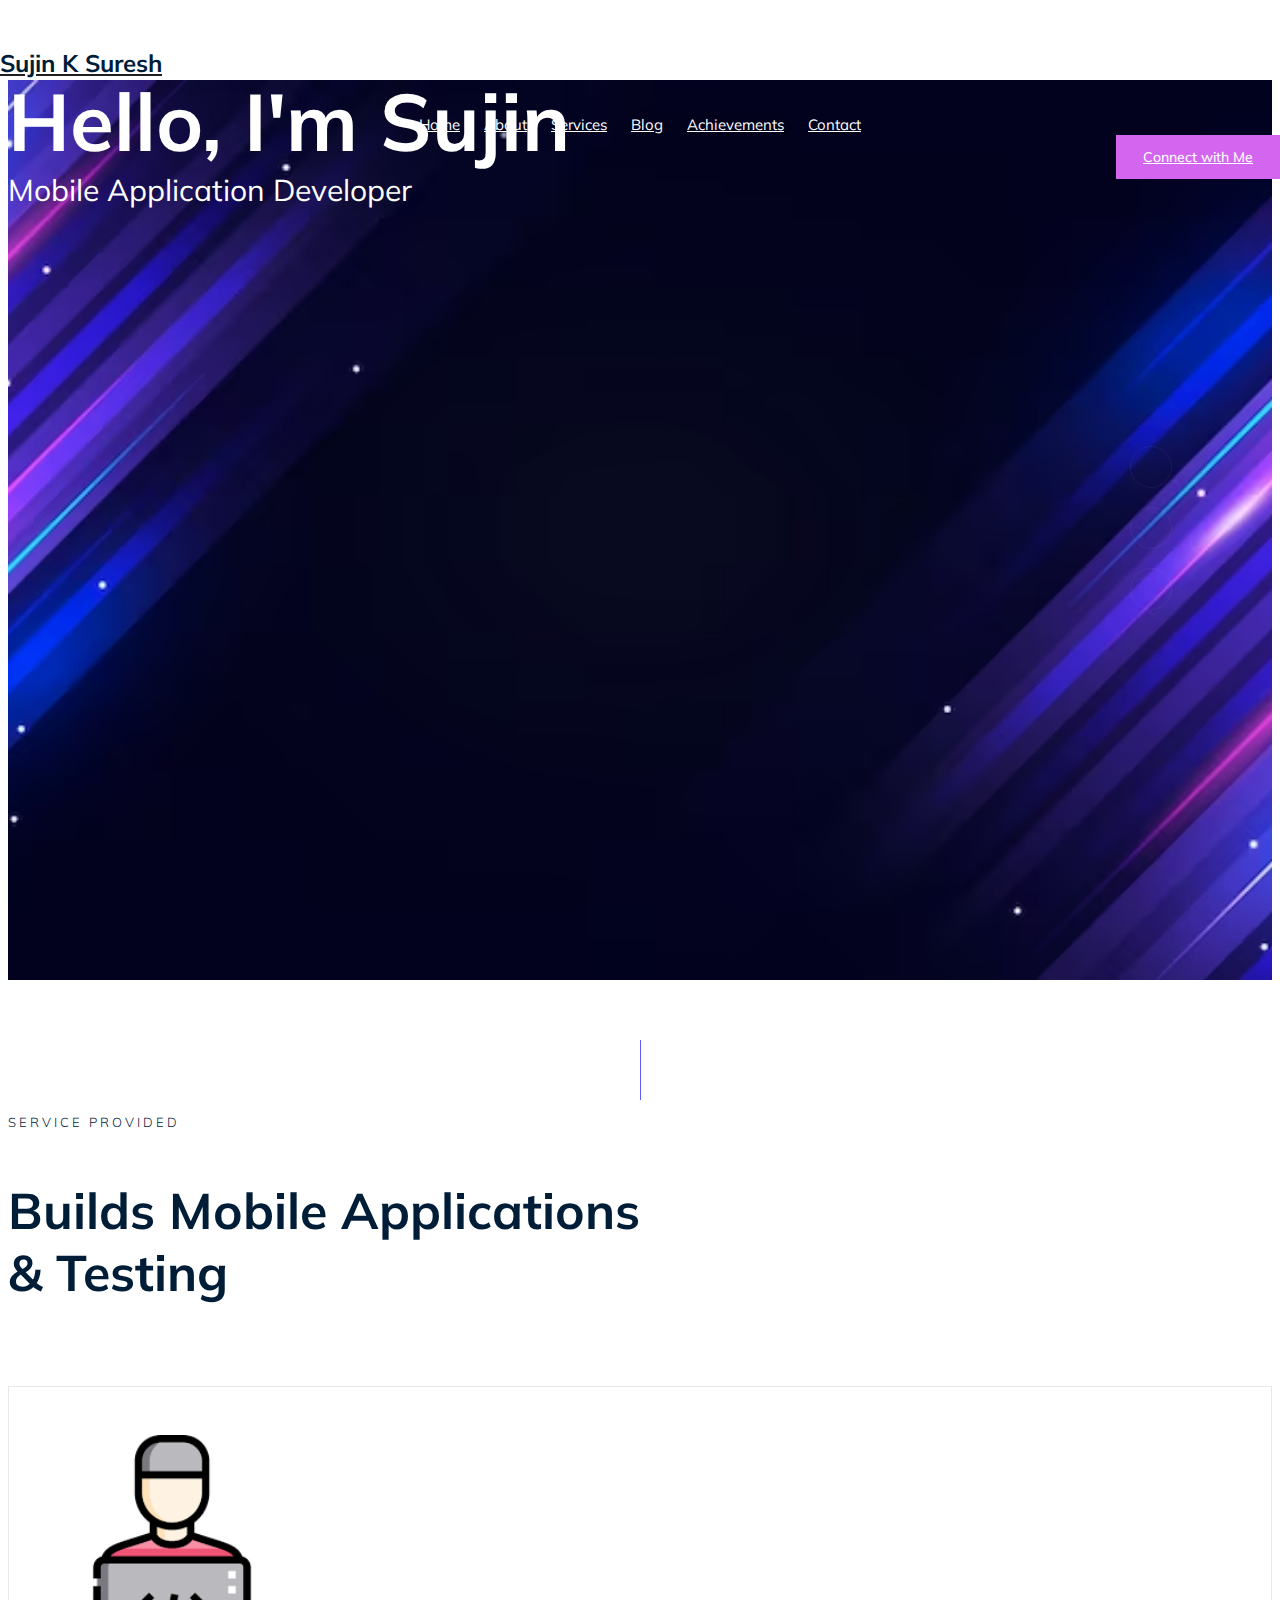
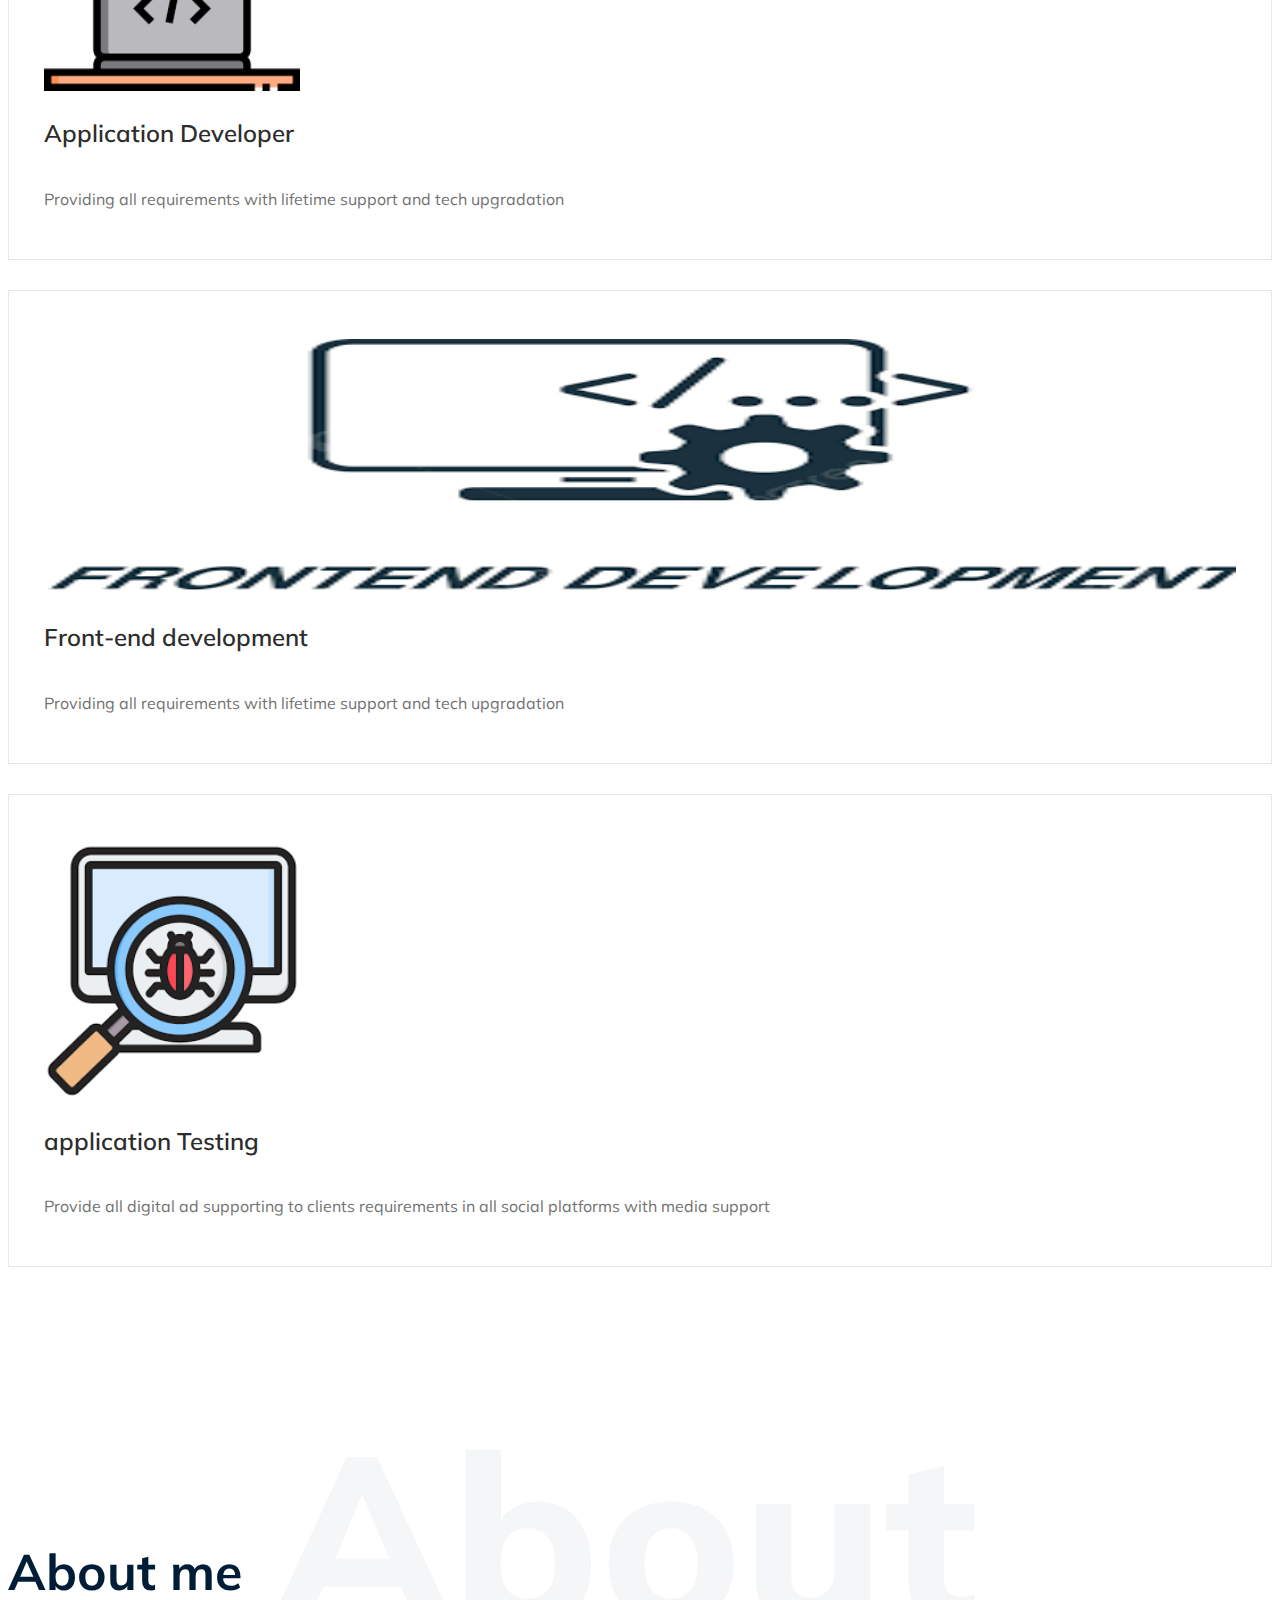
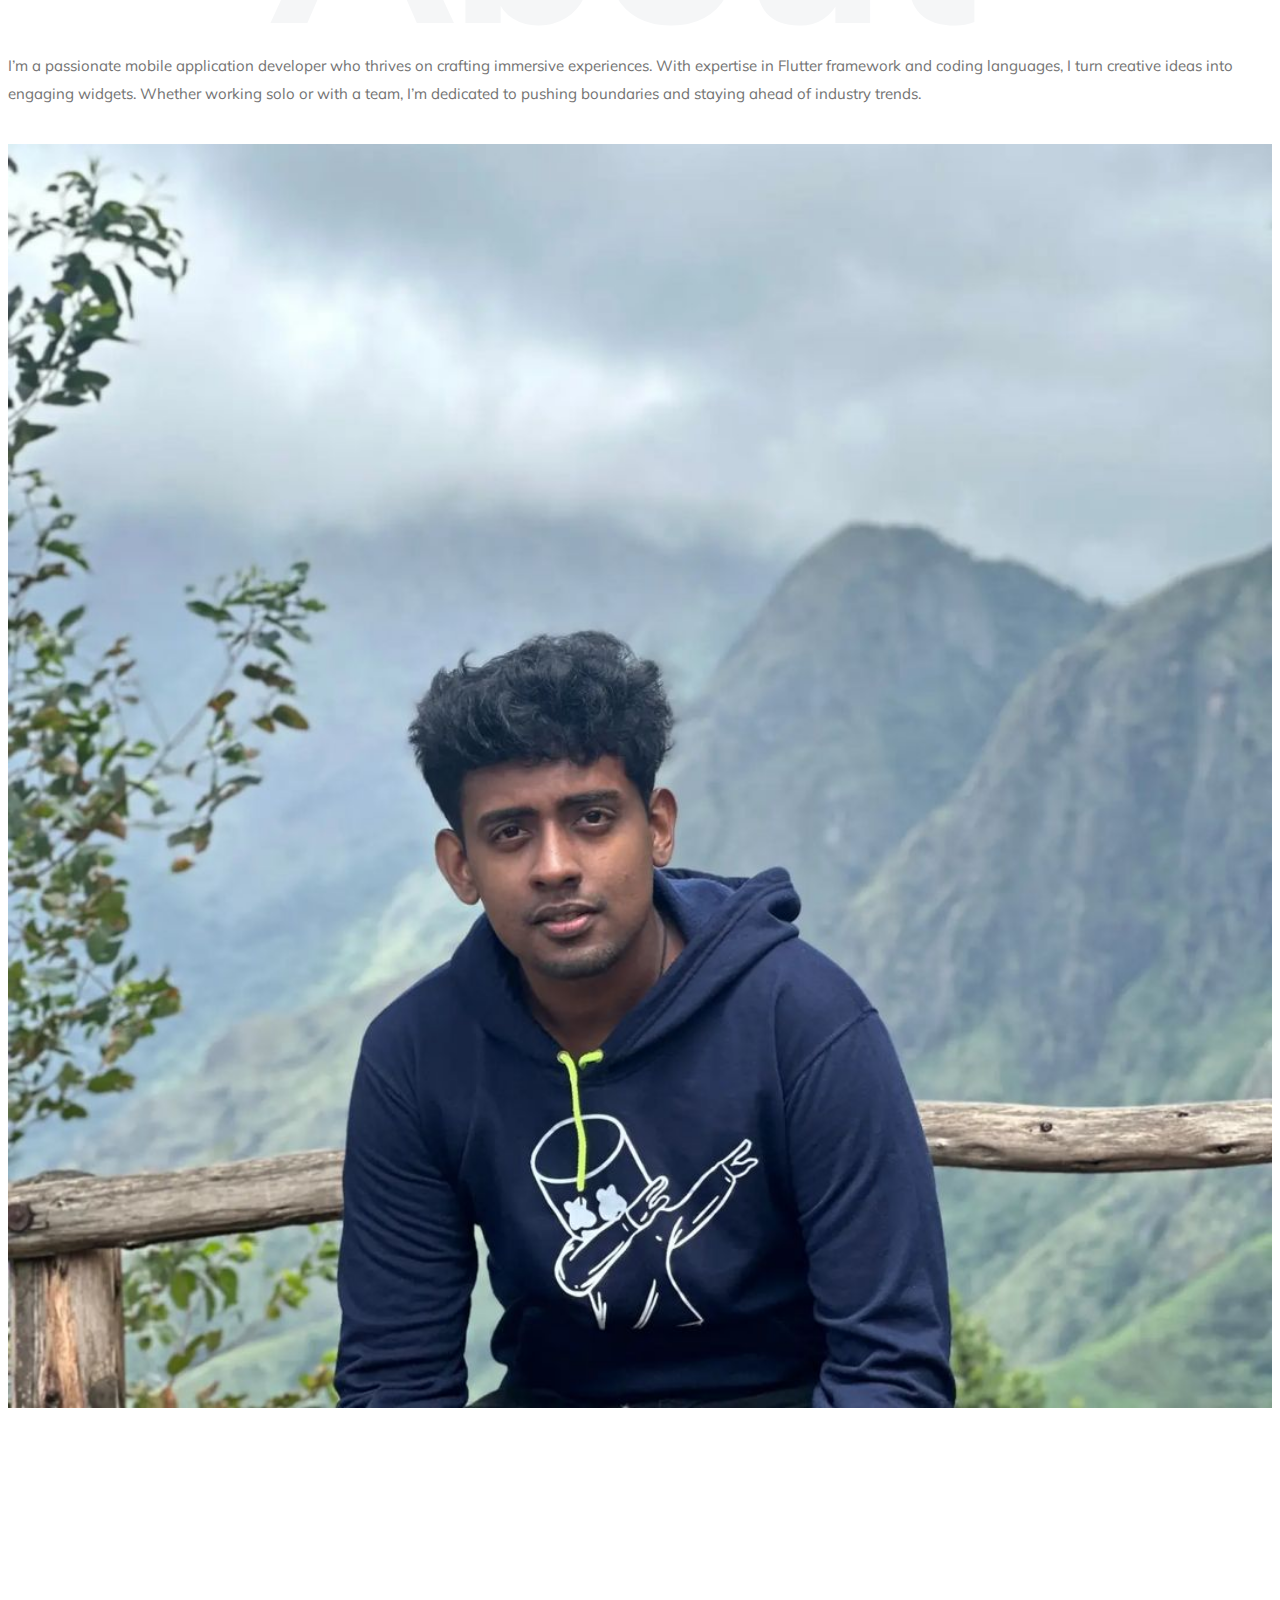
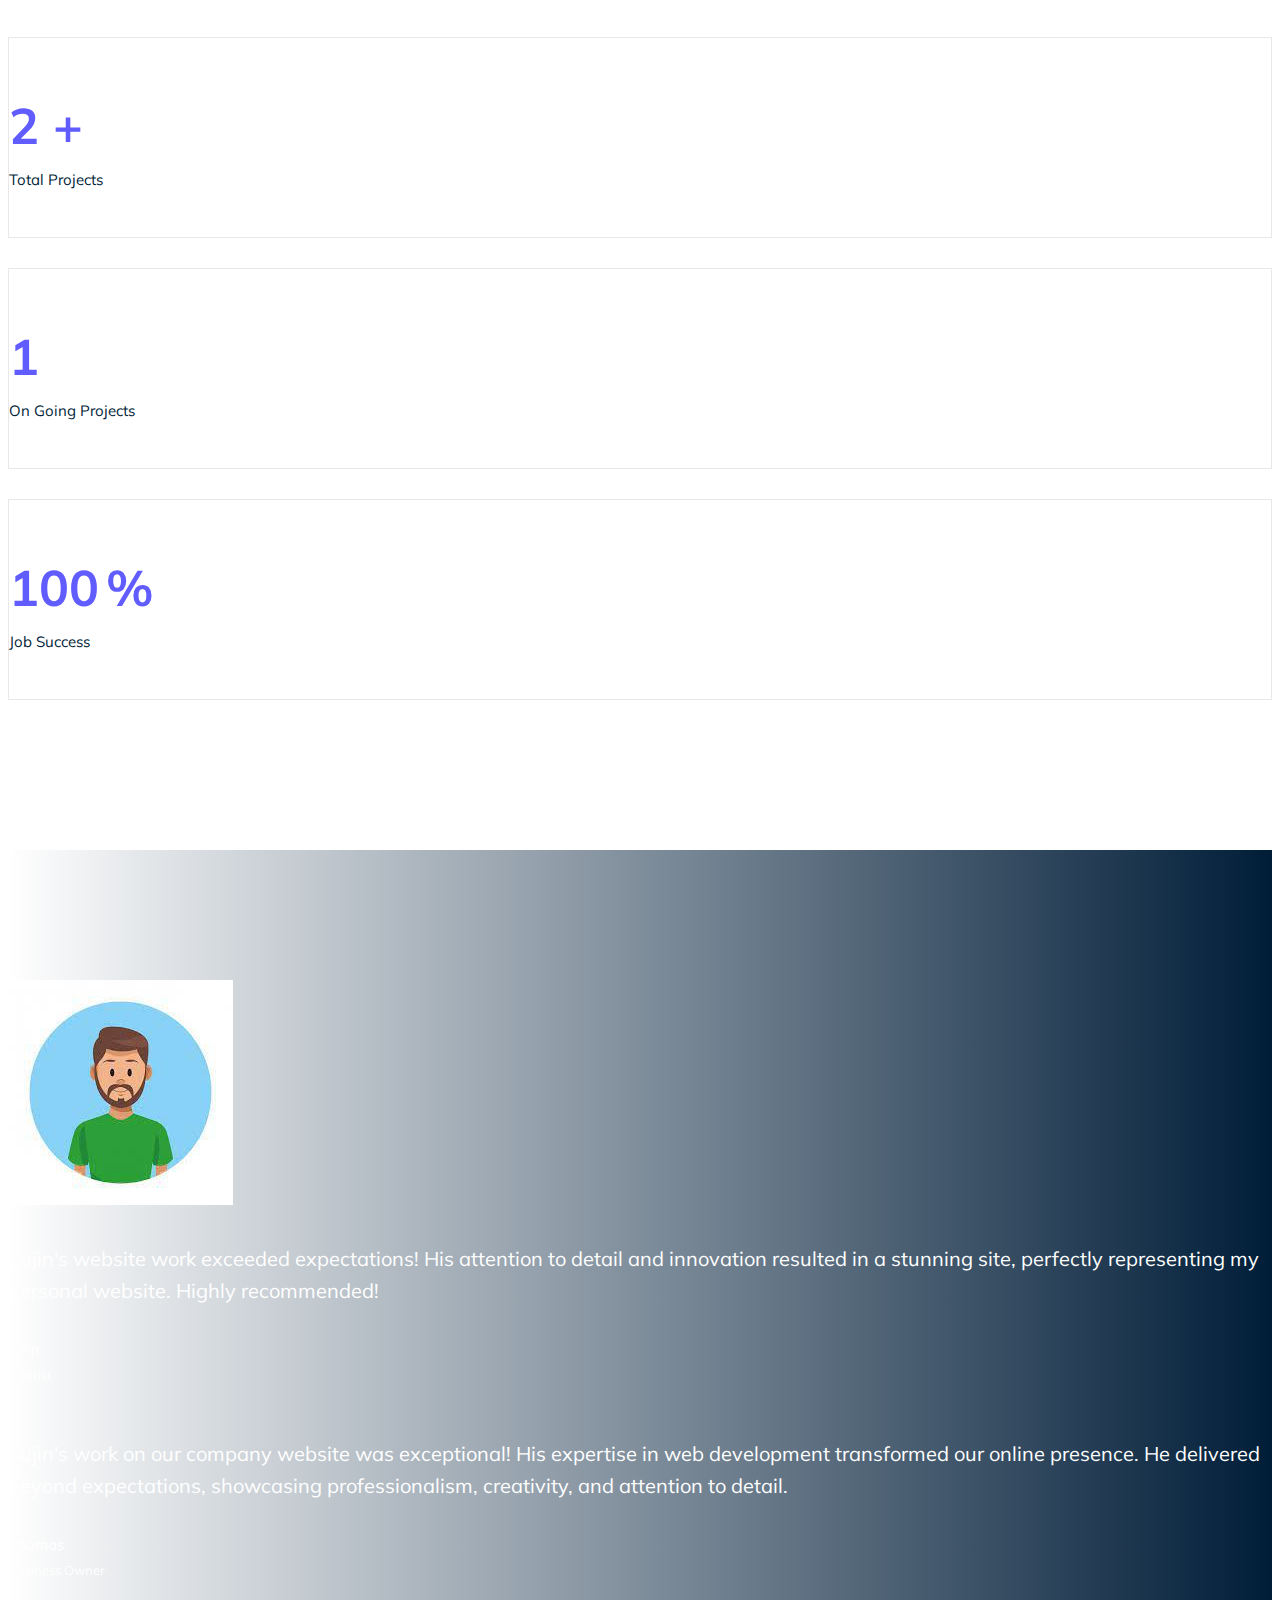
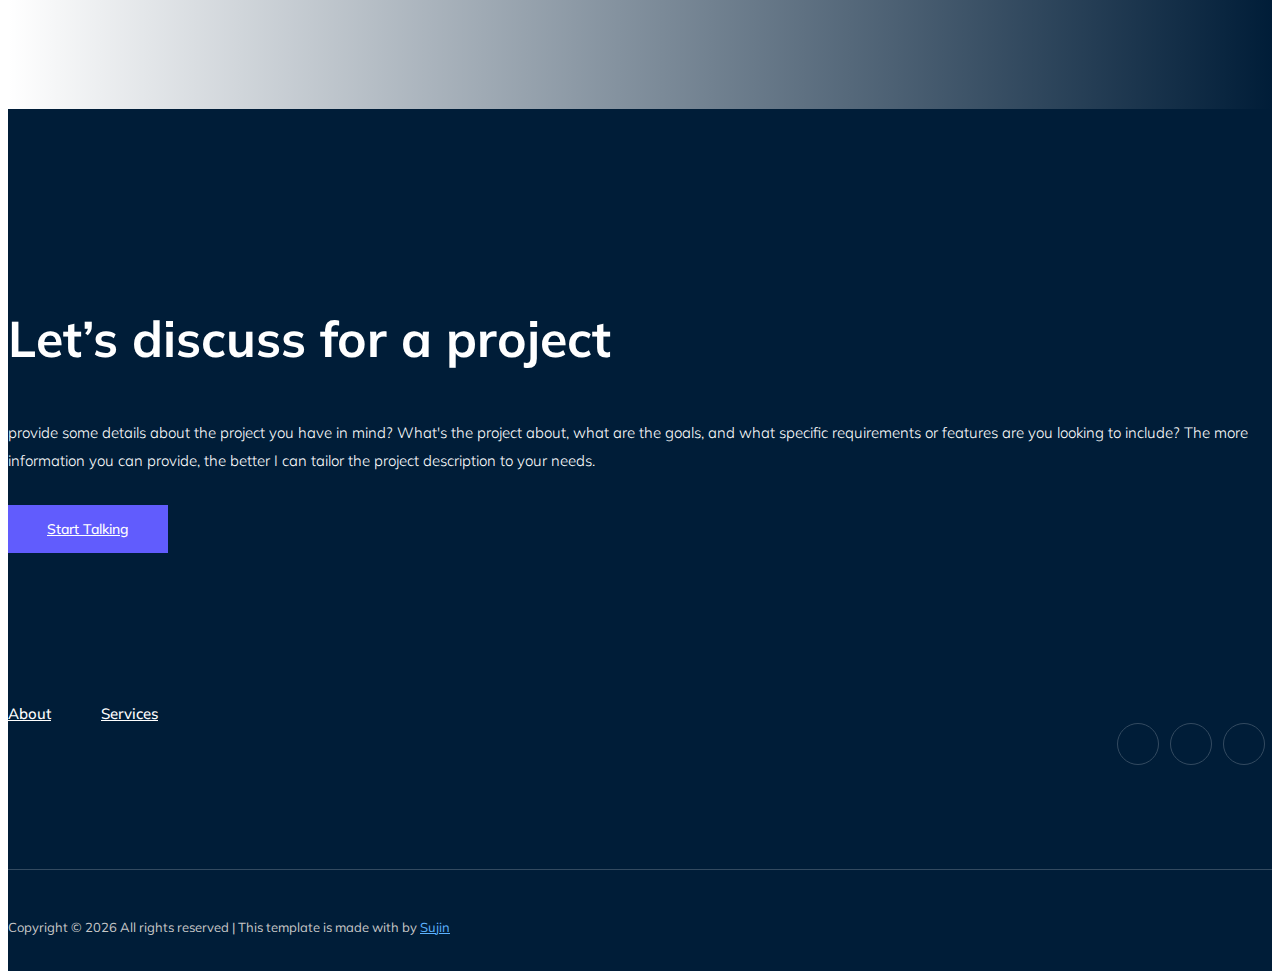
==== index.html @ 18391e06 "first commit" ====
<!doctype html>
<html class="no-js" lang="zxx">

<head>
    <meta charset="utf-8">
    <meta http-equiv="x-ua-compatible" content="ie=edge">
    <title>Sujin</title>
    <meta name="description" content="">
    <meta name="viewport" content="width=device-width, initial-scale=1">

    <!-- <link rel="manifest" href="site.webmanifest"> -->
    <!-- Place favicon.ico in the root directory -->

    <!-- CSS here -->
    <link rel="stylesheet" href="css/bootstrap.min.css">
    <link rel="stylesheet" href="css/owl.carousel.min.css">
    <link rel="stylesheet" href="css/magnific-popup.css">
    <link rel="stylesheet" href="css/font-awesome.min.css">
    <link rel="stylesheet" href="css/themify-icons.css">
    <link rel="stylesheet" href="css/nice-select.css">
    <link rel="stylesheet" href="css/flaticon.css">
    <link rel="stylesheet" href="css/gijgo.css">
    <link rel="stylesheet" href="css/animate.min.css">
    <link rel="stylesheet" href="css/slick.css">
    <link rel="stylesheet" href="css/slicknav.css">
    <link rel="stylesheet" href="css/style.css">
    <!-- <link rel="stylesheet" href="css/responsive.css"> -->
</head>

<body>
    <header>
        <div class="header-area ">
            <div id="sticky-header" class="main-header-area">
                <div class="container-fluid">
                    <div class="row align-items-center">
                        <div class="col-xl-3 col-lg-2">
                            <div class="logo">
                                <a href="index.html">
                                   <h3 >Sujin K Suresh</h3>
                                </a>
                            </div>
                        </div>
                        <div class="col-xl-6 col-lg-7">
                            <div class="main-menu  d-none d-lg-block">
                                <nav>
                                    <ul id="navigation">
                                        <li><a class="active" href="index.html">home</a></li>
                                        <li><a href="about.html">About</a></li>
                                        <li><a href="services.html">Services</a></li>
                                        <li><a href="blog.html">Blog</a></li>
                                        <li><a href="elements.html">Achievements </a></li>
                                        <li><a href="contact.html">Contact</a></li>
                                    </ul>
                                </nav>
                            </div>
                        </div>
                        <div class="col-xl-3 col-lg-3 d-none d-lg-block">
                            <div class="Appointment">
                                <div class="book_btn d-none d-lg-block">
                                    <a  href="contact.html">Connect with Me</a>
                                </div>
                            </div>
                        </div>
                        <div class="col-12">
                            <div class="mobile_menu d-block d-lg-none"></div>
                        </div>
                    </div>

                </div>
            </div>
        </div>
    </header>
    <!-- header-end -->

    <!-- slider_area_start -->
    <div class="slider_area">
        <div class="single_slider  d-flex align-items-center slider_bg_1">
            <div class="shap_pattern d-none d-lg-block">
                <img src="img/about/grid.png" alt="">
            </div>
            <div class="social_links">
                <ul>
                    <li><a href="https://www.facebook.com/profile.php?id=100008611273891"> <i class="fa fa-facebook"></i> </a></li>
                    <li><a href="https://www.instagram.com/sinister_1_4_/profilecard/?igsh=MW90bTBvanJreTJyaA== "> <i class="fa fa-instagram"></i> </a></li>
                    <li><a href="https://www.linkedin.com/in/sujin-k-suresh-1200b7285/"> <i class="fa fa-linkedin"></i> </a></li>
                </ul>
            </div>
            <div class="container">
                <div class="row align-items-center">
                    <div class="col-xl-12">
                        <div class="slider_text text-center">
                            <h3>
                                Hello, I'm Sujin
                            </h3>
                            <span>Mobile Application Developer</span>
                        </div>
                    </div>
                </div>
            </div>
        </div>
    </div>
    <!-- slider_area_end -->

    <!-- service_area  -->
    <div class="service_area">
        <div class="container">
            <div class="row">
                <div class="col-xl-12">
                    <div class="section_title text-center mb-65">
                        <span>Service Provided</span>
                        <h3>Builds Mobile Applications   <br>
                            &amp; Testing</h3>
                    </div>
                </div>
            </div>
            <div class="row">
                <div class="col-xl-4 col-md-4">
                    <div class="single_service text-center">
                        <div class="icon">
                            <img src="images/developer.png" alt="" style="height: 16em;">
                        </div>
                        <h3>Application Developer</h3>
                        <p>Providing all requirements with lifetime support and tech upgradation </p>
                    </div>
                </div>
                <div class="col-xl-4 col-md-4">
                    <div class="single_service text-center">
                        <div class="icon">
                            <img src="images/frontend.png" alt="" style="width: 100%; height: 16em;">
                        </div>
                        <h3>Front-end development</h3>
                        <p>Providing all requirements with lifetime support and tech upgradation</p>
                    </div>
                </div>
                <div class="col-xl-4 col-md-4">
                    <div class="single_service text-center">
                        <div class="icon">
                            <img src="images/tester.png" alt="" style="height: 16em;">
                        </div>
                        <h3>application Testing</h3>
                        <p>Provide all digital ad supporting to clients requirements in all social platforms with media support</p>
                    </div>
                </div>
            </div>
        </div>
    </div>
    <!--/ service_area  -->
    
    <!--/ portfolio_image_area  -->

    <!-- about_me  -->
    <div class="about_me">
        <div class="about_large_title d-none d-lg-block">
                About
        </div>
        <div class="container">
            <div class="row align-items-center">
                <div class="col-xl-6 col-md-6">
                    <div class="about_e_details">
                        <h3>About me</h3>
                        <p>I’m a passionate mobile application developer who thrives on crafting immersive experiences. With expertise in Flutter framework and coding languages, I turn creative ideas into engaging widgets. Whether working solo or with a team, I’m dedicated to pushing boundaries and staying ahead of industry trends.</p>
                    </div>
                </div>
                <div class="col-xl-6 col-md-6">
                    <div class="about_img">
                        <div class="color_pattern d-none d-lg-block">
                            <img src="img/about/color_grid.png" alt="">
                        </div>
                        <div class="my_Pic">
                                <img src="images/wallpaper.jpg" alt="">
                        </div>
                    </div>
                </div>
            </div>
        </div>
    </div>
    <!--/ about_me  -->

    <div class="counter_area">
        <div class="container">
            <div class="row">
                <div class="col-xl-4 col-md-4">
                    <div class="single_counter text-center">
                        <h3>
                            <span class="counter" >2 </span><span>+</span>
                        </h3>
                        <p>Total Projects</p>
                    </div>
                </div>
                <div class="col-xl-4 col-md-4">
                    <div class="single_counter text-center">
                        <h3>
                            <span class="counter">1 </span>
                        </h3>
                        <p>On Going Projects</p>
                    </div>
                </div>
                <div class="col-xl-4 col-md-4">
                    <div class="single_counter text-center">
                        <h3>
                            <span class="counter" > 100</span> <span>%</span>
                        </h3>
                        <p>Job Success</p>
                    </div>
                </div>
            </div>
        </div>
    </div>
    <!-- testimonial_area  -->
    <div class="testimonial_area ">
            <div class="container">
                <div class="row">
                    <div class="col-xl-12">
                        <div class="testmonial_active owl-carousel">
                            <div class="single_carousel">
                                    <div class="single_testmonial text-center">
                                            <div class="quote">
                                                <img src="images/testimonial 4.jpg" alt="">
                                            </div>
                                            <p>Sujin's website work exceeded expectations! His attention to detail and innovation resulted in a stunning site, perfectly representing my personal website. Highly recommended!</p>
                                            <div class="testmonial_author">
                                              
                                                <h3>John</h3>
                                                <span>Dentist</span>
                                            </div>
                                        </div>
                            </div>
                            <div class="single_carousel">
                                    <div class="single_testmonial text-center">
                                            <div class="quote">
                                                <img src="img/testmonial/quote.svg" alt="">
                                            </div>
                                            <p>
                                                Sujin's work on our company website was exceptional! His expertise in web development transformed our online presence. He delivered beyond expectations, showcasing professionalism, creativity, and attention to detail. </p>
                                            <div class="testmonial_author">
                                                <h3>Thomas</h3>
                                                <span>Business Owner</span>
                                            </div>
                                        </div>
                            </div>
                          
                        </div>
                    </div>
                </div>
            </div>
        </div>
        <!-- /testimonial_area  -->
    
    <div class="discuss_projects">
        <div class="container">
            <div class="row">
                <div class="col-xl-12">
                    <div class="project_text text-center">
                        <h3>Let’s discuss for a project</h3>
                        <p> provide some details about the project you have in mind? What's the project about, what are the goals, and what specific requirements or features are you looking to include? The more information you can provide, the better I can tailor the project description to your needs.</p>
                        <a class="boxed-btn3" href="contact.html">Start Talking</a>
                    </div>
                </div>
            </div>
        </div>
    </div>

    <!-- footer start -->
    <footer class="footer">
        <div class="footer_top">
            <div class="container">
                <div class="row align-items-center">
                    <div class="col-xl-6 col-md-6">
                        <div class="menu_links">
                            <ul>
                                <li><a href="about.html">About</a></li>
                                <li><a href="services.html">Services</a></li>
                            </ul>
                        </div>
                    </div>
                    <div class="col-xl-6 col-md-6">
                        <div class="socail_links">
                            <ul>
                                <li><a href="https://www.facebook.com/profile.php?id=100008611273891"> <i class="fa fa-facebook"></i> </a></li>
                                <li><a href="https://www.instagram.com/sinister_1_4_/profilecard/?igsh=MW90bTBvanJreTJyaA== "> <i class="fa fa-instagram"></i> </a></li>
                                <li><a href="https://www.linkedin.com/in/sujin-k-suresh-1200b7285/"> <i class="fa fa-linkedin"></i> </a></li>
                            </ul>
                        </div>
                    </div>
                </div>
            </div>
        </div>
        <div class="copy-right_text">
            <div class="container">
                <div class="footer_border"></div>
                <div class="row">
                    <div class="col-xl-12">
                        <p class="copy_right text-center">

                            Copyright &copy;   
                            <script>document.write(new Date().getFullYear());</script> 
                            All rights reserved | This template is made with <i class="fa fa-heart-o" aria-hidden="true"></i> 
                            by <a href="contact.html" target="_blank">Sujin</a>

                        </p>
                    </div>
                </div>
            </div>
        </div>
    </footer>
    <!--/ footer end  -->

    <!-- JS here -->
    <script src="js/vendor/modernizr-3.5.0.min.js"></script>
    <script src="js/vendor/jquery-1.12.4.min.js"></script>
    <script src="js/popper.min.js"></script>
    <script src="js/bootstrap.min.js"></script>
    <script src="js/owl.carousel.min.js"></script>
    <script src="js/isotope.pkgd.min.js"></script>
    <script src="js/ajax-form.js"></script>
    <script src="js/waypoints.min.js"></script>
    <script src="js/jquery.counterup.min.js"></script>
    <script src="js/imagesloaded.pkgd.min.js"></script>
    <script src="js/scrollIt.js"></script>
    <script src="js/jquery.scrollUp.min.js"></script>
    <script src="js/wow.min.js"></script>
    <script src="js/nice-select.min.js"></script>
    <script src="js/jquery.slicknav.min.js"></script>
    <script src="js/jquery.magnific-popup.min.js"></script>
    <script src="js/plugins.js"></script>
    <script src="js/gijgo.min.js"></script>

    <!--contact js-->
    <script src="js/contact.js"></script>
    <script src="js/jquery.ajaxchimp.min.js"></script>
    <script src="js/jquery.form.js"></script>
    <script src="js/jquery.validate.min.js"></script>
    <script src="js/mail-script.js"></script>

    <script src="js/main.js"></script>
</body>

</html>
---- css/gijgo.css ----
.gj-button {
    background-color: #f5f5f5;
    border: 1px solid #ddd;
    color: #000;
    border-radius: 3px;
    padding: 6px 10px;
    cursor: pointer;
}

.gj-unselectable {
    -webkit-touch-callout: none;
    -webkit-user-select: none;
    -khtml-user-select: none;
    -moz-user-select: none;
    -ms-user-select: none;
    user-select: none;
}

.gj-row {
    display: -webkit-box;
    display: -ms-flexbox;
    display: flex;
    -ms-flex-wrap: wrap;
    flex-wrap: wrap;
}

.gj-margin-left-5 {
    margin-left: 5px;
}

.gj-margin-left-10 {
    margin-left: 10px;
}

.gj-width-full {
    width: 100%;
}

.gj-cursor-pointer {
    cursor: pointer;
}

.gj-text-align-center {
    text-align: center;
}

.gj-font-size-16 {
    font-size: 16px;
}

.gj-hidden {
    display: none;
}

/** Material Design */
.gj-button-md {
    background: 0 0;
    border: none;
    border-radius: 2px;
    color: rgba(0, 0, 0, 0.87);
    position: relative;
    height: 36px;
    margin: 0;
    min-width: 64px;
    padding: 0 16px;
    display: inline-block;
    font-family: "Roboto","Helvetica","Arial",sans-serif;
    font-size: 1rem;
    font-weight: 500;
    text-transform: uppercase;
    letter-spacing: 0;
    overflow: hidden;
    will-change: box-shadow;
    transition: box-shadow .2s cubic-bezier(.4,0,1,1),background-color .2s cubic-bezier(.4,0,.2,1),color .2s cubic-bezier(.4,0,.2,1);
    outline: none;
    cursor: pointer;
    text-decoration: none;
    text-align: center;
    line-height: 36px;
    vertical-align: middle;
    overflow: hidden;
    -webkit-user-select: none;
    -moz-user-select: none;
    -ms-user-select: none;
    user-select: none;
}

.gj-button-md:hover {
    background-color: rgba(158,158,158,.2);
}

.gj-button-md:disabled {
    color: rgba(0,0,0,.26);
    background: 0 0;
}

.gj-button-md .material-icons,
.gj-button-md .gj-icon {
    vertical-align: middle;
    /*font-size: 1.3rem;
    margin-right: 4px;*/
}

.gj-button-md.gj-button-md-icon {
    width: 24px;
    height: 31px;
    min-width: 24px;
    padding: 0px;
    display: table;
}

.gj-button-md.gj-button-md-icon .material-icons,
.gj-button-md.gj-button-md-icon .gj-icon {
    display: table-cell;
    margin-right: 0px;
    width: 24px;
    height: 24px;
}

.gj-button-md.active {
    background-color: rgba(158,158,158,.4);
}

.gj-button-md-group {
    position: relative;
    display: inline-block;
    vertical-align: middle;
}

.gj-textbox-md {
    border: none;
    border-bottom: 1px solid rgba(0,0,0,.42);
    display: block;
    font-family: "Helvetica","Arial",sans-serif;
    font-size: 16px;
    line-height: 16px;
    padding: 4px 0px;
    margin: 0;
    width: 100%;
    background: 0 0;
    text-align: left;
    color: rgba(0,0,0,.87);
}

.gj-textbox-md:focus,
.gj-textbox-md:active {
    border-bottom: 2px solid rgba(0,0,0,.42);
    outline: none;
}

.gj-textbox-md::placeholder {
    color: #8e8e8e;
}

.gj-textbox-md:-ms-input-placeholder {
    color: #8e8e8e;
}

.gj-textbox-md::-ms-input-placeholder {
    color: #8e8e8e;
}

.gj-md-spacer-24 {
    min-width: 24px;
    width: 24px;
    display: inline-block;
}

.gj-md-spacer-32 {
    min-width: 32px;
    width: 32px;
    display: inline-block;
}

.gj-modal {
    position: fixed;
    top: 0;
    right: 0;
    bottom: 0;
    left: 0;
    z-index: 1203;
    display: none;
    overflow: hidden;
    -webkit-overflow-scrolling: touch;
    outline: 0;
    background-color: rgba(0, 0, 0, 0.54118);
    transition: 200ms ease opacity;
    will-change: opacity;
}

/* List */
ul.gj-list li [data-role="wrapper"] {
    display: table;
    width: 100%;
}

ul.gj-list li [data-role="checkbox"] {
    display: table-cell;
    vertical-align:middle;
    text-align:center;
}

ul.gj-list li [data-role="image"] {
    display: table-cell;
    vertical-align:middle;
    text-align:center;
}

ul.gj-list li [data-role="display"] {
    display: table-cell;
    vertical-align:middle;
    cursor: pointer;
}

ul.gj-list li [data-role="display"]:empty:before {
  content: "\200b"; /* unicode zero width space character */
}

/* List - Bootstrap */
ul.gj-list-bootstrap {
    padding-left: 0px;
    margin-bottom: 0px;
}

ul.gj-list-bootstrap li {
    padding: 0px;
}

ul.gj-list-bootstrap li [data-role="wrapper"] {
    padding: 0px 10px;
}

ul.gj-list-bootstrap li [data-role="checkbox"] {
    width: 24px;
    padding: 3px;
}

ul.gj-list-bootstrap li [data-role="image"] {
    width: 24px;
    height: 24px;
}

ul.gj-list-bootstrap li [data-role="display"] {
    padding: 8px 0px 8px 4px;
}

.list-group-item.active ul li, .list-group-item.active:focus ul li, .list-group-item.active:hover ul li {
    text-shadow: none;
    color:initial;
}

/* List - Material Design */
ul.gj-list-md {
    padding: 0px;
    list-style: none;
    list-style-type: none;
    line-height: 24px;
    letter-spacing: 0;
    color: #616161; /* Gray 700 */
}

ul.gj-list-md li {
    display: list-item;
    list-style-type: none;
    padding: 0px;
    min-height: unset;
    box-sizing: border-box;
    align-items: center;
    cursor: default;
    overflow: hidden;

    font-family: "Roboto","Helvetica","Arial",sans-serif;
    font-size: 16px;
    font-weight: 400;
    letter-spacing: .04em;
    line-height: 1;
    
    -webkit-flex-direction: row;
    -ms-flex-direction: row;
    flex-direction: row;
    -webkit-flex-wrap: nowrap;
    -ms-flex-wrap: nowrap;
    flex-wrap: nowrap;
}

ul.gj-list-md li [data-role="checkbox"] {
    height: 24px;
    width: 24px;
}

ul.gj-list-md li [data-role="image"] {
    height: 24px;
    width: 24px;
}

ul.gj-list-md li [data-role="display"] {
    padding: 8px 0px 8px 5px;
    order: 0;
    flex-grow: 2;
    text-decoration: none;
    box-sizing: border-box;
    align-items: center;
    text-align: left;
    color: rgba(0,0,0,.87);
}

ul.gj-list-md li.disabled>[data-role="wrapper"]>[data-role="display"] {
    color: #9E9E9E; /* Gray 500 */
}

.gj-list-md-active {
    background: #e0e0e0;
    color: #3f51b5;
}


/* Picker */
.gj-picker {
    position: absolute;
    z-index: 1203;
    background-color: #fff;
}

.gj-picker .selected {
    color: #fff;
}

/* Material Design */
.gj-picker-md {
    font-family: "Roboto","Helvetica","Arial",sans-serif;
    font-size: 16px;
    font-weight: 400;
    letter-spacing: .04em;
    line-height: 1;
    color: rgba(0,0,0,.87);
    border: 1px solid #E0E0E0;
}

.gj-modal .gj-picker-md {
    border: 0px;
}

.gj-picker-md [role="header"] {
    color: rgba(255, 255, 255, 0.54);
    display: flex;
    background: #2196f3;
    align-items: baseline;
    user-select: none;
    justify-content: center;
}

.gj-picker-md [role="footer"] {
    float: right;
    padding: 10px;
}

.gj-picker-md [role="footer"] button.gj-button-md {
    color: #2196f3;
    font-weight: bold;
    font-size: 13px;
}

/* Bootstrap */
.gj-picker-bootstrap {
    border-radius: 4px;
    border: 1px solid #E0E0E0;
}

.gj-picker-bootstrap .selected {
    color: #888;
}

.gj-picker-bootstrap [role="header"] {
    background: #eee;
    color: #AAA;
}
@font-face {
    font-family: 'gijgo-material';
    src: url('../fonts/gijgo-material.eot?235541');
    src: url('../fonts/gijgo-material.eot?235541#iefix') format('embedded-opentype'), url('../fonts/gijgo-material.ttf?235541') format('truetype'), url('../fonts/gijgo-material.woff?235541') format('woff'), url('../fonts/gijgo-material.svg?235541#gijgo-material') format('svg');
    font-weight: normal;
    font-style: normal;
}

.gj-icon {
    /* use !important to prevent issues with browser extensions that change fonts */
    font-family: 'gijgo-material' !important;
    font-size: 24px;
    font-style: normal;
    font-weight: normal;
    font-variant: normal;
    text-transform: none;
    line-height: 1;
    /* Enable Ligatures ================ */
    letter-spacing: 0;
    -webkit-font-feature-settings: "liga";
    -moz-font-feature-settings: "liga=1";
    -moz-font-feature-settings: "liga";
    -ms-font-feature-settings: "liga" 1;
    font-feature-settings: "liga";
    -webkit-font-variant-ligatures: discretionary-ligatures;
    font-variant-ligatures: discretionary-ligatures;
    /* Better Font Rendering =========== */
    -webkit-font-smoothing: antialiased;
    -moz-osx-font-smoothing: grayscale;
}

.gj-icon.undo:before {
    content: "\e900";
}

.gj-icon.vertical-align-top:before {
    content: "\e901";
}

.gj-icon.vertical-align-center:before {
    content: "\e902";
}

.gj-icon.vertical-align-bottom:before {
    content: "\e903";
}

.gj-icon.arrow-dropup:before {
    content: "\e904";
}

.gj-icon.clock:before {
    content: "\e905";
}

.gj-icon.refresh:before {
    content: "\e906";
}

.gj-icon.last-page:before {
    content: "\e907";
}

.gj-icon.first-page:before {
    content: "\e908";
}

.gj-icon.cancel:before {
    content: "\e909";
}

.gj-icon.clear:before {
    content: "\e90a";
}

.gj-icon.check-circle:before {
    content: "\e90b";
}

.gj-icon.delete:before {
    content: "\e90c";
}

.gj-icon.arrow-upward:before {
    content: "\e90d";
}

.gj-icon.arrow-forward:before {
    content: "\e90e";
}

.gj-icon.arrow-downward:before {
    content: "\e90f";
}

.gj-icon.arrow-back:before {
    content: "\e910";
}

.gj-icon.list-numbered:before {
    content: "\e911";
}

.gj-icon.list-bulleted:before {
    content: "\e912";
}

.gj-icon.indent-increase:before {
    content: "\e913";
}

.gj-icon.indent-decrease:before {
    content: "\e914";
}

.gj-icon.redo:before {
    content: "\e915";
}

.gj-icon.align-right:before {
    content: "\e916";
}

.gj-icon.align-left:before {
    content: "\e917";
}

.gj-icon.align-justify:before {
    content: "\e918";
}

.gj-icon.align-center:before {
    content: "\e919";
}

.gj-icon.strikethrough:before {
    content: "\e91a";
}

.gj-icon.italic:before {
    content: "\e91b";
}

.gj-icon.underlined:before {
    content: "\e91c";
}

.gj-icon.bold:before {
    content: "\e91d";
}

.gj-icon.arrow-dropdown:before {
    content: "\e91e";
}

.gj-icon.done:before {
    content: "\e91f";
}

.gj-icon.pencil:before {
    content: "\e920";
}

.gj-icon.minus:before {
    content: "\e921";
}

.gj-icon.plus:before {
    content: "\e922";
}

.gj-icon.chevron-up:before {
    content: "\e923";
}

.gj-icon.chevron-right:before {
    content: "\e924";
}

.gj-icon.chevron-down:before {
    content: "\e925";
}

.gj-icon.chevron-left:before {
    content: "\e926";
}

.gj-icon.event:before {
    content: "\e927";
}
.gj-draggable {
    cursor: move;
}
.gj-resizable-handle {
    position: absolute;
    font-size: 0.1px;
    display: block;
    -ms-touch-action: none;
    touch-action: none;
    z-index: 1203;
}

.gj-resizable-n {
    cursor: n-resize;
    height: 7px;
    width: 100%;
    top: -5px;
    left: 0;
}
.gj-resizable-e {
    cursor: e-resize;
    width: 7px;
    right: -5px;
    top: 0;
    height: 100%;
}
.gj-resizable-s {
    cursor: s-resize;
    height: 7px;
    width: 100%;
    bottom: -5px;
    left: 0;
}
.gj-resizable-w {
	cursor: w-resize;
	width: 7px;
	left: -5px;
	top: 0;
	height: 100%;
}
.gj-resizable-se {
	cursor: se-resize;
	width: 12px;
	height: 12px;
	right: 1px;
	bottom: 1px;
}
.gj-resizable-sw {
	cursor: sw-resize;
	width: 9px;
	height: 9px;
	left: -5px;
	bottom: -5px;
}
.gj-resizable-nw {
	cursor: nw-resize;
	width: 9px;
	height: 9px;
	left: -5px;
	top: -5px;
}
.gj-resizable-ne {
	cursor: ne-resize;
	width: 9px;
	height: 9px;
	right: -5px;
	top: -5px;
}

.gj-dialog-footer {
    position: absolute;
    bottom: 0px;
    width: 100%;
    margin-top: 0px;
}

.gj-dialog-scrollable [data-role="body"] {
    overflow-x: hidden;
    overflow-y: scroll;
}

/** Bootstrap 3 **/
.gj-dialog-bootstrap {
    overflow: hidden;
    z-index: 1202;
}

.gj-dialog-bootstrap [data-role="title"] {
    display: inline;
}
.gj-dialog-bootstrap [data-role="close"] {
    line-height: 1.42857143;
}

/** Bootstrap 4 **/
.gj-dialog-bootstrap4 {
    overflow: hidden;
    z-index: 1202;
}

.gj-dialog-bootstrap4 [data-role="title"] {
    display: inline;
}
.gj-dialog-bootstrap4 [data-role="close"] {
    line-height: 1.5;
}

/** Material Design **/
.gj-dialog-md {
    background-color: #FFF;
    overflow: hidden;
    border: none;
    box-shadow: 0 11px 15px -7px rgba(0,0,0,.2), 0 24px 38px 3px rgba(0,0,0,.14), 0 9px 46px 8px rgba(0,0,0,.12);
    box-sizing: border-box;
    position: relative;
    display: -webkit-box;
    display: -webkit-flex;
    display: -ms-flexbox;
    display: flex;
    -webkit-box-orient: vertical;
    -webkit-box-direction: normal;
    -webkit-flex-direction: column;
    -ms-flex-direction: column;
    flex-direction: column;
    -webkit-background-clip: padding-box;
    background-clip: padding-box;
    outline: 0;
    z-index: 1202;
}

.gj-dialog-md-header {
    padding: 24px 24px 0px 24px;
    font-family: "Roboto","Helvetica","Arial",sans-serif;
}

.gj-dialog-md-title {
    margin: 0;
    font-weight: 400;
    display: inline;
    line-height: 28px;
    font-size: 20px;
}

.gj-dialog-md-close {
    -webkit-appearance: none;
    padding: 0;
    cursor: pointer;
    background: 0 0;
    border: 0;
    float: right;
    line-height: 28px;
    font-size: 28px;
}

.gj-dialog-md-body {
    padding: 20px 24px 24px 24px;
    color: rgba(0,0,0,.54);
    font-family: "Helvetica","Arial",sans-serif;
    font-size: 14px;
    font-weight: 400;
    line-height: 20px;
}

.gj-dialog-md-footer {
    padding: 8px 8px 8px 24px;
    display: -webkit-flex;
    display: -ms-flexbox;
    display: flex;
    -webkit-flex-direction: row-reverse;
    -ms-flex-direction: row-reverse;
    flex-direction: row-reverse;
    -webkit-flex-wrap: wrap;
    -ms-flex-wrap: wrap;
    flex-wrap: wrap;

    box-sizing: border-box;
}

.gj-dialog-md-footer>*:first-child {
    margin-right: 0;
}

.gj-dialog-md-footer>* {
    margin-right: 8px;
    height: 36px;
}
DIV.gj-grid-wrapper {
    margin: auto;
    position: relative;
    clear:both;
    z-index: 1;
}

TABLE.gj-grid {
    margin: auto;    
    border-collapse: collapse;
    width: 100%;
    table-layout: fixed;
}

TABLE.gj-grid THEAD TH [data-role="selectAll"] {
    margin: auto;
}

TABLE.gj-grid THEAD TH [data-role="title"] {
    display: inline-block;
}

TABLE.gj-grid THEAD TH [data-role="sorticon"] {
    display: inline-block;
}

TABLE.gj-grid THEAD TH {
    overflow: hidden;
    text-overflow: ellipsis;
}

TABLE.gj-grid.autogrow-header-row THEAD TH {
    overflow: auto;
    text-overflow: initial;
    white-space: pre-wrap;
    -ms-word-break: break-word;
    word-break: break-word;
}

TABLE.gj-grid > tbody > tr > td {
    overflow: hidden;
    position: relative;
}

table.gj-grid tbody div[data-role="display"] {
    vertical-align: middle;
    text-indent: 0;
    white-space: pre-wrap;
    -ms-word-break: break-word;
    word-break: break-word;
}

table.gj-grid.fixed-body-rows tbody div[data-role="display"] {
    overflow: hidden;
    text-overflow: ellipsis;
    white-space: nowrap;
    -ms-word-break: initial;
    word-break: initial;
}

table.gj-grid tfoot DIV[data-role="display"] {
    vertical-align: middle;
    text-indent: 0;
    display: flex;
}

TABLE.gj-grid .fa {
    padding: 2px;
}

TABLE.gj-grid > tbody > tr > td > div {
    padding: 2px;
    overflow: hidden;
}

DIV.gj-grid-wrapper DIV.gj-grid-loading-cover
{
    background: #BBBBBB;
    opacity: 0.5;
    position: absolute;
    vertical-align: middle;
}

DIV.gj-grid-wrapper DIV.gj-grid-loading-text
{
    position: absolute;
    font-weight: bold;
}

/* Bootstrap Theme */
table.gj-grid-bootstrap thead th {
    background-color: #f5f5f5;
    vertical-align:middle;
}

table.gj-grid-bootstrap thead th [data-role="sorticon"] {
    margin-left: 5px;
}

table.gj-grid-bootstrap thead th [data-role="sorticon"] i.gj-icon,
table.gj-grid-bootstrap thead th [data-role="sorticon"] i.material-icons {
    position: absolute;
    font-size: 20px;
    top: 15px;
}

table.gj-grid-bootstrap tbody tr td div[data-role="display"] {
    padding: 0px;
}

.gj-grid-bootstrap-4 .gj-checkbox-bootstrap {
    display: inline-block;
    padding-top: 2px;
}

.gj-grid-bootstrap-4 tbody tr.active {
    background-color: rgba(0,0,0,.075);
}

/* Material Design Theme */
.gj-grid-md {
    position: relative;
    border: 1px solid #e0e0e0;
    border-collapse: collapse;
    white-space: nowrap;
    font-size: 13px;
    font-family: "Roboto","Helvetica","Arial",sans-serif;
    background-color: #fff;
}

.gj-grid-md td:first-of-type, .gj-grid-md th:first-of-type {
    padding-left: 24px;
}

.gj-grid-md th {
    position: relative;
    vertical-align: bottom;
    font-weight: 700;
    line-height: 31px;
    letter-spacing: 0;
    height: 56px;
    font-size: 12px;
    color: rgba(0,0,0,.54);
    padding-bottom: 8px;
    box-sizing: border-box;
    padding: 12px 18px;
    text-align: right;
}

.gj-grid-md td {
    position: relative;
    height: 48px;
    border-top: 1px solid #e0e0e0;
    border-bottom: 1px solid #e0e0e0;
    padding: 12px 18px;
    box-sizing: border-box;
    text-align: left;
    color: rgba(0,0,0,.87);
}

.gj-grid-md tbody tr {
    position: relative;
    height: 48px;
    transition-duration: .28s;
    transition-timing-function: cubic-bezier(.4,0,.2,1);
    transition-property: background-color;
}

.gj-grid-md tbody tr:hover {
    background-color: #EEEEEE; /* Gray 200 */
}

.gj-grid-md tbody tr.gj-grid-md-select {
    background-color: #F5F5F5; /* Grey 100 */
}


table.gj-grid-md thead th [data-role="sorticon"] {
    margin-left: 5px;
}

table.gj-grid-md thead th [data-role="sorticon"] i.gj-icon,
table.gj-grid-md thead th [data-role="sorticon"] i.material-icons {
    position: absolute;
    font-size: 16px;
    top: 19px;
}

table.gj-grid-md thead th.gj-grid-select-all {
    padding-bottom: 3px;
}
/* Hide all prioritized columns by default */
@media only all {
	th.display-1120,
	td.display-1120,
	th.display-960,
	td.display-960,
	th.display-800,
	td.display-800,
	th.display-640,
	td.display-640,
	th.display-480,
	td.display-480,
	th.display-320,
	td.display-320 {
		display: none;
	}
}

/* Show at 320px (20em x 16px) */
@media screen and (min-width: 20em) {
	TABLE.gj-grid-bootstrap th.display-320,
	TABLE.gj-grid-bootstrap td.display-320 {
		display: table-cell;
	}
}
/* Show at 480px (30em x 16px) */
@media screen and (min-width: 30em) {
	TABLE.gj-grid-bootstrap th.display-480,
	TABLE.gj-grid-bootstrap td.display-480 {
		display: table-cell;
	}
}
/* Show at 640px (40em x 16px) */
@media screen and (min-width: 40em) {
	TABLE.gj-grid-bootstrap th.display-640,
	TABLE.gj-grid-bootstrap td.display-640 {
		display: table-cell;
	}
}
/* Show at 800px (50em x 16px) */
@media screen and (min-width: 50em) {
	TABLE.gj-grid-bootstrap th.display-800,
	TABLE.gj-grid-bootstrap td.display-800 {
		display: table-cell;
	}
}
/* Show at 960px (60em x 16px) */
@media screen and (min-width: 60em) {
	TABLE.gj-grid-bootstrap th.display-960,
	TABLE.gj-grid-bootstrap td.display-960 {
		display: table-cell;
	}
}
/* Show at 1,120px (70em x 16px) */
@media screen and (min-width: 70em) {
	TABLE.gj-grid-bootstrap th.display-1120,
	TABLE.gj-grid-bootstrap td.display-1120 {
		display: table-cell;
	}
}

/* Material Design Theme */
.gj-grid-md tfoot tr th {
    padding-right: 14px;
}

.gj-grid-md tfoot tr[data-role="pager"] .gj-grid-mdl-pager-label {
    padding-left: 5px;
    padding-right: 5px;
}

.gj-grid-md tfoot tr[data-role="pager"] .gj-dropdown-md {
    margin-left: 12px;
}

.gj-grid-md tfoot tr[data-role="pager"] .gj-dropdown-md [role="presenter"] {
    font-size: 12px;
    font-weight: bold;
    color: rgba(0,0,0,.54);
}

.gj-grid-md tfoot tr[data-role="pager"] .gj-dropdown-md [role="presenter"] [role="display"] {
    text-align: right;
}

.gj-grid-md tfoot tr[data-role="pager"] .gj-grid-md-limit-select {
    margin-left: 10px;
    font-size: 12px;
    font-weight: bold;
    color: rgba(0,0,0,.54);
}

/* Bootstrap */
.gj-grid-bootstrap tfoot tr[data-role="pager"] th {
    line-height: 30px;
    background-color: #f5f5f5;
}

.gj-grid-bootstrap tfoot tr[data-role="pager"] th > div > div {
    margin-right: 5px;
}

.gj-grid-bootstrap tfoot tr[data-role="pager"] th > div > button {
    margin-right: 5px;
}

.gj-grid-bootstrap-4 tfoot tr[data-role="pager"] th > div button {
    height: 34px;
}

.gj-grid-bootstrap-4 tfoot tr[data-role="pager"] th div .gj-dropdown-bootstrap-4 .gj-dropdown-expander-mi .gj-icon {
    top: 5px;
}

.gj-grid-bootstrap-3 tfoot tr[data-role="pager"] th > div > input {
    margin-right: 5px;
    width: 40px;
    text-align: right;
    display: inline-block;
    font-weight: bold;
}

.gj-grid-bootstrap-4 tfoot tr[data-role="pager"] th > div > div.input-group {
    width: 40px;
}

.gj-grid-bootstrap-4 tfoot tr[data-role="pager"] th > div > div.input-group input {
    text-align: right;
    font-weight: bold;
    height: 34px;
    padding-top: 2px;
    padding-bottom: 6px;
}

.gj-grid-bootstrap tfoot tr[data-role="pager"] th > div > select {
    display: inline-block;
    margin-right: 5px;
    width: 60px;
}

.gj-grid-bootstrap tfoot tr[data-role="pager"] th .gj-dropdown-bootstrap .gj-list-bootstrap [data-role="display"] {
    line-height: 14px;
}

.gj-grid-bootstrap tfoot tr[data-role="pager"] th .gj-dropdown-bootstrap [role="presenter"] [role="display"] {
    font-weight: bold;
}

.gj-grid-bootstrap tfoot tr[data-role="pager"] th .gj-dropdown-bootstrap-3 [role="presenter"] {
    padding: 2px 8px;
}

.gj-grid-bootstrap tfoot tr[data-role="pager"] th .gj-dropdown-bootstrap-4 [role="presenter"] {
    padding: 1px 8px;
}
.gj-grid thead tr th div.gj-grid-column-resizer-wrapper {
    position: relative;
    width: 100%;
    height: 0px; 
    top: 0px; 
    left: 0px; 
    padding: 0px;
}

span.gj-grid-column-resizer {
    position: absolute;
    right: 0px;
    width: 10px;
    top: -100px;
    height: 300px;
    z-index: 1203;
    cursor: e-resize;
}

.gj-grid-resize-cursor {
    cursor: e-resize;
}
.gj-grid-md tbody tr.gj-grid-top-border td {
  border-top: 2px solid #777;
}
.gj-grid-md tbody tr.gj-grid-bottom-border td {
  border-bottom: 2px solid #777;
}

.gj-grid-bootstrap tbody tr.gj-grid-top-border td {
  border-top: 2px solid #777;
}
.gj-grid-bootstrap tbody tr.gj-grid-bottom-border td {
  border-bottom: 2px solid #777;
}
.gj-grid-md thead tr th.gj-grid-left-border,
.gj-grid-md tbody tr td.gj-grid-left-border
{
    border-left: 3px solid #777;
}
.gj-grid-md thead tr th.gj-grid-right-border,
.gj-grid-md tbody tr td.gj-grid-right-border
{
    border-right: 3px solid #777;
}

.gj-grid-bootstrap thead tr th.gj-grid-left-border,
.gj-grid-bootstrap tbody tr td.gj-grid-left-border
{
    border-left: 5px solid #ddd;
}
.gj-grid-bootstrap thead tr th.gj-grid-right-border,
.gj-grid-bootstrap tbody tr td.gj-grid-right-border
{
    border-right: 5px solid #ddd;
}
.gj-dirty {
    position: absolute;
    top: 0px;
    left: 0px;
    border-style: solid;
    border-width: 3px;
    border-color: #f00 transparent transparent #f00;
    padding: 0;
    overflow: hidden;
    vertical-align: top;
}

/* Material Design */
.gj-grid-md tbody tr td.gj-grid-management-column {
    padding: 3px;
}

.gj-grid-md tbody tr td[data-mode="edit"] {
    padding: 0px 18px;
}

.gj-grid-md tbody .gj-dropdown-md [role="presenter"] [role="display"] {
    padding: 0px;
}

/* Bootstrap */
.gj-grid-bootstrap tbody tr td[data-mode="edit"] {
    padding: 0px;
}

.gj-grid-bootstrap tbody tr td[data-mode="edit"] [data-role="edit"] {
    padding: 0px;
}

/* Bootstrap 3 */
.gj-grid-bootstrap-3 tbody tr td.gj-grid-management-column {
    padding: 3px;
}

.gj-grid-bootstrap-3 tbody tr td[data-mode="edit"] {
    height: 38px;
}

.gj-grid-bootstrap-3 tbody tr td[data-mode="edit"] [data-role="edit"] input[type="text"] {
    height: 37px;
    padding: 8px;
}

.gj-grid-bootstrap-3 tbody tr td[data-mode="edit"] .gj-dropdown-bootstrap [role="presenter"] {
    border: 0px;
    border-radius: 0px;
    height: 37px;
    padding-left: 8px;
}

.gj-grid-bootstrap-3 tbody tr td[data-mode="edit"] .gj-datepicker-bootstrap {
    height: 37px;
}

.gj-grid-bootstrap-3 tbody tr td[data-mode="edit"] .gj-datepicker-bootstrap [role="input"] {
    height: 37px;
    border:0px;
    border-radius: 0px;
}

.gj-grid-bootstrap-3 tbody tr td[data-mode="edit"] .gj-datepicker-bootstrap [role="right-icon"] {
    border:0px;
    border-radius: 0px;
}

.gj-grid-bootstrap-3 tbody tr td[data-mode="edit"] .gj-checkbox-bootstrap {
    display: inline-block;
    padding-top: 10px;
    height: 32px;
}

/* Bootstrap 4 */
.gj-grid-bootstrap-4 tbody tr td.gj-grid-management-column {
    padding: 6px;
}

.gj-grid-bootstrap-4 tbody tr td[data-mode="edit"] [data-role="edit"] input[type="text"] {
    height: 48px;
    padding-left: 12px;
}

.gj-grid-bootstrap-4 tbody tr td[data-mode="edit"] .gj-dropdown-bootstrap [role="presenter"] {
    border: 0px;
    border-radius: 0px;
    height: 48px;
    padding-left: 12px;
    font-family: -apple-system,system-ui,BlinkMacSystemFont,"Segoe UI",Roboto,"Helvetica Neue",Arial,sans-serif;
}

.gj-grid-bootstrap-4 tbody tr td[data-mode="edit"] .gj-dropdown-bootstrap-4 [role="expander"].gj-dropdown-expander-mi .gj-icon,
.gj-grid-bootstrap-4 tbody tr td[data-mode="edit"] .gj-dropdown-bootstrap-4 [role="expander"].gj-dropdown-expander-mi .material-icons {
    top: 13px;
}

.gj-grid-bootstrap-4 tbody tr td[data-mode="edit"] .gj-datepicker-bootstrap {
    height: 48px;
}

.gj-grid-bootstrap-4 tbody tr td[data-mode="edit"] .gj-datepicker-bootstrap [role="input"] {
    height: 48px;
    border:0px;
    border-radius: 0px;
}

.gj-grid-bootstrap-4 tbody tr td[data-mode="edit"] .gj-datepicker-bootstrap [role="right-icon"] {
    background-color: #fff;
}

.gj-grid-bootstrap-4 tbody tr td[data-mode="edit"] .gj-datepicker-bootstrap [role="right-icon"] button {
    border: 0px;
    border-radius: 0px;
    width: 43px;
    position: relative;
}

.gj-grid-bootstrap-4 tbody tr td[data-mode="edit"] .gj-datepicker-bootstrap [role="right-icon"] .gj-icon,
.gj-grid-bootstrap-4 tbody tr td[data-mode="edit"] .gj-datepicker-bootstrap [role="right-icon"] .material-icons {
    top: 13px;
    left: 10px;
    font-size: 24px;
}

.gj-grid-bootstrap-4 tbody tr td[data-mode="edit"] .gj-checkbox-bootstrap {
    display: inline-block;
    padding-top: 15px;
    height: 42px;
}
.gj-grid-md thead tr[data-role="filter"] th {
    border-top: 1px solid #e0e0e0;
}

div.gj-grid-wrapper div.gj-grid-bootstrap-toolbar {
    background-color: #f5f5f5;
    padding: 8px;
    font-weight: bold;
    border: 1px solid #ddd;
}

div.gj-grid-wrapper div.gj-grid-bootstrap-4-toolbar {
    background-color: #f5f5f5;
    padding: 12px;
    font-weight: bold;
    border: 1px solid #ddd;
}

div.gj-grid-wrapper div.gj-grid-md-toolbar {
    font-weight: bold;
    font-size: 24px;
    font-family: "Helvetica","Arial",sans-serif;
    background-color: rgb(255, 255, 255);
    
    border-top: 1px solid #e0e0e0;
    border-left: 1px solid #e0e0e0;
    border-right: 1px solid #e0e0e0;
    border-bottom: 0px;
    border-collapse: collapse;

    padding: 0 18px 0px 18px;
    line-height: 56px;
}
table.gj-grid-scrollable tbody {
    overflow-y: auto;
    overflow-x: hidden;
    display: block;
}

/* Material Design */
table.gj-grid-md.gj-grid-scrollable {
    border-bottom: 0px;
}

table.gj-grid-md.gj-grid-scrollable tbody {
    border-right: 1px solid #e0e0e0;
    border-bottom: 1px solid #e0e0e0;
}

table.gj-grid-md.gj-grid-scrollable tfoot {
    border-bottom: 1px solid #e0e0e0;
}

/* Bootstrap 3 */
table.gj-grid-bootstrap.gj-grid-scrollable {
    border-bottom: 0px;
}

table.gj-grid-bootstrap.gj-grid-scrollable tbody {
    border-right: 1px solid #ddd;
    border-bottom: 1px solid #ddd;
}

table.gj-grid-bootstrap.gj-grid-scrollable tbody tr[data-role="row"]:first-child td {
    border-top: 0px;
}

table.gj-grid-bootstrap.gj-grid-scrollable tbody tr[data-role="row"] td:first-child {
    border-left: 0px;
}

table.gj-grid-bootstrap.gj-grid-scrollable tbody tr[data-role="row"] td:last-child {
    border-right: 0px;
}

table.gj-grid-bootstrap.gj-grid-scrollable tfoot {
    border-bottom: 1px solid #ddd;
}

ul.gj-list li [data-role="spacer"] {
    display: table-cell;
}

ul.gj-list li [data-role="expander"] {
    display: table-cell;
    vertical-align:middle;
    text-align:center;
    cursor: pointer;
}

[data-type="tree"] ul li [data-role="expander"].gj-tree-material-icons-expander {
    width: 24px;
}

[data-type="tree"] ul li [data-role="expander"].gj-tree-font-awesome-expander {
    width: 24px;
}

[data-type="tree"] ul li [data-role="expander"].gj-tree-glyphicons-expander {
    width: 24px;
}

[data-type="tree"] ul li [data-role="expander"].gj-tree-glyphicons-expander .glyphicon {
    top: 4px;
    height: 24px;
}

/* Bootstrap Theme */
.gj-tree-bootstrap-3 ul.gj-list-bootstrap li {
    border: 0px;
    border-radius: 0px;
    color: #333;
}

.gj-tree-bootstrap-3 ul.gj-list-bootstrap li.active {
    color: #fff;
}

.gj-tree-bootstrap-3 ul.gj-list-bootstrap li.disabled {
    color: #777;
    background-color: #eee;
}

.gj-tree-bootstrap-4 ul.gj-list-bootstrap li {
    border: 0px;
    border-radius: 0px;
    color: #212529;
}

.gj-tree-bootstrap-4 ul.gj-list-bootstrap li.active {
    color: #fff;
}

.gj-tree-bootstrap-4 ul.gj-list-bootstrap li.disabled {
    color: #868e96;
}

.gj-tree-bootstrap-4 ul.gj-list-bootstrap li ul.gj-list-bootstrap {
    width: 100%;
}

.gj-tree-bootstrap-border ul.gj-list-bootstrap li {
    border: 1px solid #ddd;
}

.gj-tree-bootstrap-border ul.gj-list-bootstrap li ul.gj-list-bootstrap li {
    border-left: 0px;
    border-right: 0px;
}

.gj-tree-bootstrap-border ul.gj-list-bootstrap li:first-child {
    border-top-left-radius: 4px;
    border-top-right-radius: 4px;
}

.gj-tree-bootstrap-border ul.gj-list-bootstrap li:last-child {
    border-bottom-left-radius: 4px;
    border-bottom-right-radius: 4px;
}

.gj-tree-bootstrap-border ul.gj-list-bootstrap li ul.gj-list-bootstrap li:first-child {
    border-top-left-radius: 0px;
    border-top-right-radius: 0px;
}

.gj-tree-bootstrap-border ul.gj-list-bootstrap li ul.gj-list-bootstrap li:last-child {
    border-bottom: 0px;
    border-bottom-left-radius: 0px;
    border-bottom-right-radius: 0px;
}

ul.gj-list-bootstrap li [data-role="expander"].gj-tree-material-icons-expander {
    padding-top: 8px;
    padding-bottom: 4px;
}

ul.gj-list-bootstrap li [data-role="expander"].gj-tree-material-icons-expander .gj-icon {
    width: 24px;
    height: 24px;
}

/* Material Design Theme */
ul.gj-list-md li.disabled > [data-role="wrapper"] > [data-role="expander"] {
    color: #9E9E9E; /* Gray 500 */
}

.gj-tree-md-border ul.gj-list-md li {
    border: 1px solid #616161; /* Gray 700 */
    margin-bottom: -1px;
}

.gj-tree-md-border ul.gj-list-md li ul.gj-list-md li {
    border-left: 0px;
    border-right: 0px;
}

.gj-tree-md-border ul.gj-list-md li ul.gj-list-md li:last-child {
    border-bottom: 0px;
}
.gj-tree-drop-above {    
    border-top: 1px solid #000;
}

.gj-tree-drop-below {
    border-bottom: 1px solid #000;
}

.gj-tree-bootstrap-3 ul.gj-list-bootstrap li [data-role="wrapper"].drop-above {
    border-top: 2px solid #000;
}

.gj-tree-bootstrap-3 ul.gj-list-bootstrap li [data-role="wrapper"].drop-below {
    border-bottom: 2px solid #000;
}

.gj-tree-bootstrap-4 ul.gj-list-bootstrap li [data-role="wrapper"].drop-above {
    border-top: 2px solid #000;
}

.gj-tree-bootstrap-4 ul.gj-list-bootstrap li [data-role="wrapper"].drop-below {
    border-bottom: 2px solid #000;
}

.gj-tree-drag-el {
    padding: 0px;
    margin: 0px;
    z-index: 1203;
}

.gj-tree-drag-el li {
    padding: 0px;
    margin: 0px;
}

.gj-tree-drag-el [data-role="wrapper"] {
    cursor: move;
    display: table;
}

.gj-tree-drag-el [data-role="indicator"] {
    width: 14px;
    padding: 0px 3px;
    display: table-cell;
    vertical-align: middle;
    text-align: center;
}

.gj-tree-bootstrap-drag-el li.list-group-item {
    border: 0px;
    background: unset;
}

.gj-tree-bootstrap-drag-el [data-role="indicator"] {
    width: 24px;
    height: 24px;
    padding: 0px;
}

.gj-tree-md-drag-el [data-role="indicator"] {
    width: 24px;
    height: 24px;
    padding: 0px;
}
/* Bootstrap */
.gj-checkbox-bootstrap {
    min-width: 0;
    font-size: 0;
    font-weight: normal;
    margin: 0px;
    text-align: center;
    width: 18px;
    height: 18px;
    position: relative;
    display: inline;
}

.gj-checkbox-bootstrap input[type="checkbox"] {
    display: none;
    margin-bottom: -12px;
}

.gj-checkbox-bootstrap span {
    background: #fff;
    display: block;
    content: " ";
    width: 18px;
    height: 18px;
    line-height: 11px;
    font-size: 11px;
    padding: 2px;
    color: #555555;
    border: 1px solid #CCCCCC;
    border-radius: 3px;
    transition: box-shadow 0.2s linear, border-color 0.2s linear;
    cursor: pointer;
    margin: auto;
}

.gj-checkbox-bootstrap input[type="checkbox"]:focus + span:before {
    outline: 0;
    box-shadow: 0 0 0 0 #66afe9, 0 0 6px rgba(102, 175, 233, .6);
    border-color: #66afe9;
}

.gj-checkbox-bootstrap input[type="checkbox"][disabled] + span {
    opacity: 0.6;
    cursor: not-allowed;
}

/* Bootstrap 4 */
.gj-checkbox-bootstrap.gj-checkbox-bootstrap-4 span {
    line-height: 16px;
    padding: 0px;
}

.gj-checkbox-bootstrap-4.gj-checkbox-material-icons input[type="checkbox"]:checked + span:after {
    font-size: 16px;
}

.gj-checkbox-bootstrap-4.gj-checkbox-material-icons input[type="checkbox"]:indeterminate + span:after {
    font-size: 16px;
}

/* Material Design */
.gj-checkbox-md {
    min-width: 0;
    font-size: 0;
    font-weight: normal;
    margin: 0px;
    text-align: center;
    width: 16px;
    height: 16px;
    position: relative;
}

.gj-checkbox-md input[type="checkbox"] {
    display: none;
    margin-bottom: -12px;
}

.gj-checkbox-md span {
    display: inline-block;
    box-sizing: border-box;
    width: 16px;
    height: 16px;
    margin: 0;
    cursor: pointer;
    overflow: hidden;
    border: 2px solid #616161; /* Gray 700 */
    border-radius: 2px;
    z-index: 2;
}

.gj-checkbox-md input[type="checkbox"]:checked + span {
    border: 2px solid #536DFE; /* Indigo A200 */
}

.gj-checkbox-md input[type="checkbox"]:checked + span:after {
    color: #FFF;
    background-color: #536DFE; /* Indigo A200 */
    position: absolute;
    left: 1px;
    top: -15px;
}

.gj-checkbox-md input[type="checkbox"]:indeterminate + span {
    border: 2px solid #616161; /* Gray 700 */
}

.gj-checkbox-md input[type="checkbox"]:indeterminate + span:after {    
    color: #616161;/*color: rgba(0, 0, 0, 1);*/
    position: absolute;
    left: 1px;
    top: -15px;
}

.gj-checkbox-md input[type="checkbox"][disabled] + span {
    border: 2px solid #9E9E9E;
}

.gj-checkbox-md input[type="checkbox"][disabled] + span:after {
    background-color: #9E9E9E;
}

.gj-checkbox-md input[type="checkbox"][disabled]:indeterminate + span:after {
    color: #FFFFFF;
}

/* Material Icons */
.gj-checkbox-material-icons input[type="checkbox"]:checked + span:after {
    content: "\e91f";
    font-size: 14px;
    font-weight: bold;
    white-space: pre;
}

.gj-checkbox-material-icons input[type="checkbox"]:indeterminate + span:after {
    content: "\e921";
    font-size: 14px;
    font-weight: bold;
    white-space: pre;
}

/* Glyphicons */
.gj-checkbox-glyphicons input[type="checkbox"]:checked + span:after {
    display: inline-block;
    font-family: 'Glyphicons Halflings';
    content: "\e013 ";
}

.gj-checkbox-glyphicons input[type="checkbox"]:indeterminate + span:after {
    display: inline-block;
    font-family: 'Glyphicons Halflings';
    content: "\2212 ";
    padding-right: 1px;
}

/* fontawesome */
.gj-checkbox-fontawesome .fa {
    font-size: 14px;
}
.gj-checkbox-bootstrap.gj-checkbox-fontawesome .fa {
    line-height: 18px;
}

.gj-checkbox-fontawesome input[type="checkbox"]:checked + span:before {
    content: "\f00c ";
}

.gj-checkbox-fontawesome input[type="checkbox"]:indeterminate + span:before {
    content: "\f068 ";
}
.gj-editor [role="body"] {
    overflow: auto;
    outline: 0px solid transparent;
    box-sizing: border-box;
}

/* Material Design */
.gj-editor-md {
    padding: 7px;
    font-family: "Roboto","Helvetica","Arial",sans-serif;
    font-size: 14px;
    font-weight: 500;
    letter-spacing: 0;
    border: 1px solid rgba(158,158,158,.2);
}

.gj-editor-md [role="toolbar"] {
    margin-bottom: 7px;
}

.gj-editor-md [role="toolbar"] .gj-button-md {
    min-width: 54px;
    margin-right: 5px;
}

.gj-editor-md [role="toolbar"] .gj-button-md .gj-icon {
    width: 24px;
    height: 24px;
}

.gj-editor-md [role="body"] {
    border: 1px solid rgba(158,158,158,.2);
}

.gj-editor-md p {
    margin: 0;
    padding: 0;
}

.gj-editor-md blockquote {
    font-size: 14px;
}

/* Bootstrap */
.gj-editor-bootstrap {
    padding: 7px;
    border: 1px solid #eceeef;
}

.gj-editor-bootstrap [role="toolbar"] {
    margin-bottom: 7px;
}

.gj-editor-bootstrap [role="toolbar"] .btn-group {
    margin-right: 10px;
}

.gj-editor-bootstrap [role="toolbar"] button {
    height: 36px;
}

.gj-editor-bootstrap [role="body"] {
    border: 1px solid #eceeef;
}

.gj-editor-bootstrap p {
    margin: 0;
    padding: 0;
}

.gj-editor-bootstrap blockquote {
    font-size: 14px;
}
.gj-dropdown {
    position: relative;
    border-collapse: separate;
}

.gj-dropdown [role="presenter"] {
    display: table;
    cursor: pointer;
    outline: none;
    position: relative;
}

.gj-dropdown [role="presenter"] [role="display"] {
    display: table-cell;
    text-align: left;
    width: 100%;
}

.gj-dropdown [role="presenter"] [role="expander"] {
    display: table-cell;
    vertical-align:middle;
    text-align:center;
    width: 24px;
    height: 24px;
}

/* Material Design */
.gj-dropdown-md [role="presenter"] {
    font-family: "Roboto","Helvetica","Arial",sans-serif;
    font-size: 16px;
    font-weight: 400;
    letter-spacing: .04em;
    line-height: 1;
    color: rgba(0,0,0,.87);
    padding: 0px;
    border: 0px;
    border-bottom: 1px solid rgba(0,0,0,.42);
    background: transparent;
}

.gj-dropdown-md [role="presenter"]:focus,
.gj-dropdown-md [role="presenter"]:active {
    border-bottom: 2px solid rgba(0,0,0,.42);
}

.gj-dropdown-md [role="presenter"] [role="display"] {
    padding: 4px 0px;
    line-height: 18px;
}

.gj-dropdown-md [role="presenter"] [role="display"] .placeholder {
    color: #8e8e8e;
}

.gj-dropdown-list-md {
    position: absolute;
    top: 0px;
    left: 0px;
    background-color: #f5f5f5;
    color: #000;
    margin: 0px;
    z-index: 1203;
}

.gj-dropdown-list-md li:hover, .gj-dropdown-list-md li.active {
    background-color: #eee;
}

/* Bootstrap */
.gj-dropdown-bootstrap [role="presenter"] [role="display"] {
    padding-right: 5px;
}

.gj-dropdown-bootstrap [role="presenter"] [role="expander"] {
    padding-left: 5px;
}

.gj-dropdown-bootstrap [role="presenter"] [role="expander"].gj-dropdown-expander-mi {
    width: 24px;
}

.gj-dropdown-bootstrap-3 [role="presenter"] [role="display"] {
    line-height: 20px;
}

.gj-dropdown-bootstrap-3 [role="presenter"] [role="display"] .placeholder {
    color: #9999b3;
}

.gj-dropdown-bootstrap-3 [role="presenter"] [role="expander"] {
    width: 20px;
    height: 20px;
}

.gj-dropdown-bootstrap-3 [role="presenter"] [role="expander"].gj-dropdown-expander-mi .gj-icon,
.gj-dropdown-bootstrap-3 [role="presenter"] [role="expander"].gj-dropdown-expander-mi .material-icons {
    top: 5px;
    right: 10px;
    position: absolute;
}

.gj-dropdown-bootstrap-4 [role="presenter"] {
    border: 1px solid #ced4da;
}

.gj-dropdown-bootstrap-4 [role="presenter"] [role="display"] {
    line-height: 24px;
}

.gj-dropdown-bootstrap-4 [role="presenter"] [role="expander"].gj-dropdown-expander-mi .gj-icon,
.gj-dropdown-bootstrap-4 [role="presenter"] [role="expander"].gj-dropdown-expander-mi .material-icons {
    top: 7px;
    right: 10px;
    position: absolute;
}

.gj-dropdown-list-bootstrap {
    position: absolute;
    top: 32px;
    left: 0px;
    margin: 0px;
    z-index: 1203;
}
.gj-datepicker [role="input"]::-ms-clear {
    display: none;
}

.gj-datepicker [role="right-icon"] {
    cursor: pointer;
}

.gj-picker div[role="navigator"] {
    display: -webkit-box;
    display: -ms-flexbox;
    display: flex;
    -ms-flex-wrap: wrap;
    flex-wrap: wrap;
}

.gj-picker div[role="navigator"] div {
    cursor: pointer;
    position: relative;
    flex-basis: 0;
    -webkit-box-flex: 1;
    -ms-flex-positive: 1;
    flex-grow: 1;
    max-width: 100%;
}

.gj-picker div[role="navigator"] div[role="period"] {
    width: 100%;
    text-align: center;
}

/* Material Design */
.gj-datepicker-md {
    font-family: "Roboto","Helvetica","Arial",sans-serif;
    font-size: 16px;
    font-weight: 400;
    letter-spacing: .04em;
    line-height: 1;
    color: rgba(0,0,0,.87);
    position: relative;
}

.gj-datepicker-md [role="right-icon"] {
    position: absolute;
    right: 0px;
    top: 0px;
    font-size: 24px;
}

.gj-datepicker-md.small .gj-textbox-md {
    font-size: 14px;
}

.gj-datepicker-md.small .gj-icon {
    font-size: 22px;
}

.gj-datepicker-md.large .gj-textbox-md {
    font-size: 18px;
}

.gj-datepicker-md.large .gj-icon {
    font-size: 28px;
}

.gj-picker-md.datepicker [role="header"] {
    padding: 20px 20px;
    display: block;
}

.gj-picker-md.datepicker [role="header"] [role="year"] {
    font-size: 17px;
    padding-bottom: 5px;
    cursor: pointer;
}

.gj-picker-md.datepicker [role="header"] [role="date"] {
    font-size: 36px;
    cursor: pointer;
}

.gj-picker-md div[role="navigator"] {
    height: 42px;
    line-height: 42px;
}

.gj-picker div[role="navigator"] div[role="period"] {
    font-weight: bold;
    font-size: 15px;
}

.gj-picker-md div[role="navigator"] div:first-child {
    max-width: 42px;
}

.gj-picker-md div[role="navigator"] div:last-child {
    max-width: 42px;
}

.gj-picker-md div[role="navigator"] div i.gj-icon,
.gj-picker-md div[role="navigator"] div i.material-icons {
    position: absolute;
    top: 8px;
}

.gj-picker-md div[role="navigator"] div:first-child i.gj-icon,
.gj-picker-md div[role="navigator"] div:first-child i.material-icons {
    left: 10px;
}

.gj-picker-md div[role="navigator"] div:last-child i.gj-icon,
.gj-picker-md div[role="navigator"] div:last-child i.material-icons {
    right: 11px;
}

.gj-picker-md table thead {
    color: #9E9E9E; /* Gray 500 */
}

.gj-picker-md table tr th div,
.gj-picker-md table tr td div {
    display: block;
    width: 40px;
    height: 40px;
    line-height: 40px;
    font-size: 13px;
    text-align: center;
    vertical-align: middle;
}

[type="year"].gj-picker-md table tr td div,
[type="decade"].gj-picker-md table tr td div,
[type="century"].gj-picker-md table tr td div {
    width: 73px;
    height: 73px;
    line-height: 73px;
    cursor: pointer;
}

.gj-picker-md table tr td.gj-cursor-pointer div:hover {
    background: #EEEEEE;
    border-radius: 50%;
    color: rgba(0,0,0,.87);
}

.gj-picker-md table tr td.other-month div,
.gj-picker-md table tr td.disabled div {
    color: #BDBDBD; /* Gray 400 */
}

.gj-picker-md table tr td.focused div {
    background: #E0E0E0; /* Gray 300 */
    border-radius: 50%;
}

.gj-picker-md table tr td.today div {
    color: #1976D2;
}

.gj-picker-md table tr td.selected.gj-cursor-pointer div {
    color: #FFFFFF;
    background: #1976D2; /* Blue 700 */
    border-radius: 50%;
}

.gj-picker-md table tr td.calendar-week div {
    font-weight: bold;
}

/* Bootstrap */
.gj-datepicker-bootstrap :focus,
.gj-datepicker-bootstrap :active {
    box-shadow: none;
}

.gj-picker-bootstrap {
    border: 1px solid rgba(0,0,0,0.15);
    border-radius: 4px;
    padding: 4px;
}

.gj-modal .gj-picker-bootstrap {
    padding: 0px;
}

.gj-picker-bootstrap.datepicker [role="header"] {
    padding: 10px 20px;
    display: block;
}

.gj-picker-bootstrap.datepicker [role="header"] [role="year"] {
    font-size: 15px;
    cursor: pointer;
}

.gj-picker-bootstrap [role="header"] [role="date"] {
    font-size: 24px;
    cursor: pointer;
}

.gj-modal .gj-picker-bootstrap.datepicker [role="body"] {
    padding: 15px;
}

.gj-picker-bootstrap div[role="navigator"] {
    height: 30px;
    line-height: 30px;
    text-align: center;
}

.gj-picker-bootstrap div[role="navigator"] div:first-child {
    max-width: 30px;
}

.gj-picker-bootstrap div[role="navigator"] div:last-child {
    max-width: 30px;
}

.gj-picker-bootstrap table tr td div,
.gj-picker-bootstrap table tr th div {
    display: block;
    width: 30px;
    height: 30px;
    line-height: 30px;
    text-align: center;
    vertical-align: middle;
}

[type="year"].gj-picker-bootstrap table tr td div,
[type="decade"].gj-picker-bootstrap table tr td div,
[type="century"].gj-picker-bootstrap table tr td div {
    width: 53px;
    height: 53px;
    line-height: 53px;
    cursor: pointer;
}

.gj-picker-bootstrap table tr th div i,
.gj-picker-bootstrap table tr th div span {
    line-height: 30px;
}

.gj-picker-bootstrap div[role="navigator"] .gj-icon,
.gj-picker-bootstrap div[role="navigator"] .material-icons {
    margin: 3px;
}

.gj-picker-bootstrap table tr td.focused div,
.gj-picker-bootstrap table tr td.gj-cursor-pointer div:hover {
    background: #EEEEEE;
    border-radius: 4px;
    color: #212529;
}

.gj-picker-bootstrap table tr td.today div {
    color: #204d74;
    font-weight: bold;
}

.gj-picker-bootstrap table tr td.selected.gj-cursor-pointer div {
    color: #fff;
    background-color: #204d74;
    border-color: #122b40;
    border-radius: 4px;
}

.gj-picker-bootstrap table tr td.other-month div,
.gj-picker-bootstrap table tr td.disabled div {
    color: #777;
}

/* Bootstrap 3 */
.gj-datepicker-bootstrap span[role="right-icon"].input-group-addon {
    border-top-left-radius: 0px;
    border-bottom-left-radius: 0px;
    border-top-right-radius: 4px;
    border-bottom-right-radius: 4px;
    border-left: 0px;
    position: relative;
    /*width: 38px;*/
}

.gj-datepicker-bootstrap span[role="right-icon"].input-group-addon .gj-icon,
.gj-datepicker-bootstrap span[role="right-icon"].input-group-addon .material-icons {
    position: absolute;
    top: 7px;
    left: 7px;
}

/* Bootstrap 4 */
.gj-datepicker-bootstrap [role="right-icon"] button {
    width: 38px;
    position: relative;
    border: 1px solid #ced4da;
}

.gj-datepicker-bootstrap [role="right-icon"] button:hover {
    color: #6c757d;
    background-color: transparent;
}

.gj-datepicker-bootstrap.input-group-sm [role="right-icon"] button {
    width: 30px;
}

.gj-datepicker-bootstrap.input-group-lg [role="right-icon"] button {
    width: 48px;
}

.gj-datepicker-bootstrap [role="right-icon"] button .gj-icon,
.gj-datepicker-bootstrap [role="right-icon"] button .material-icons {
    position: absolute;
    font-size: 21px;
    top: 9px;
    left: 9px;
}

.gj-datepicker-bootstrap.input-group-sm [role="right-icon"] button .gj-icon,
.gj-datepicker-bootstrap.input-group-sm [role="right-icon"] button .material-icons {
    top: 6px;
    left: 6px;
    font-size: 19px;
}

.gj-datepicker-bootstrap.input-group-lg [role="right-icon"] button .gj-icon,
.gj-datepicker-bootstrap.input-group-lg [role="right-icon"] button .material-icons {
    font-size: 27px;
    top: 10px;
    left: 10px;
}
.gj-timepicker [role="input"]::-ms-clear {
    display: none;
}

.gj-timepicker [role="right-icon"] {
    cursor: pointer;
}

.gj-picker.timepicker [role="header"] {
    font-size: 58px;
    padding: 20px 0;
    line-height: 58px;

    display: flex;
    align-items: baseline;
    user-select: none;
    justify-content: center;
}

.gj-picker.timepicker [role="header"] div {
    cursor: pointer;
    width: 66px;
    text-align: right;
}

.gj-picker [role="header"] [role="mode"] {
    position: relative;
    width: 0px;
}

.gj-picker [role="header"] [role="mode"] span {
    position: absolute;
    left: 7px;
    line-height: 18px;
    font-size: 18px;
}

.gj-picker [role="header"] [role="mode"] span[role="am"] {
    top: 7px;
}

.gj-picker [role="header"] [role="mode"] span[role="pm"] {
    bottom: 7px;
}

.gj-picker [role="body"] [role="dial"] {
    width: 256px;
    color: rgba(0, 0, 0, 0.87);
    height: 256px;
    position: relative;
    background: #eeeeee;
    border-radius: 50%;
    margin: 10px;
}

.gj-picker [role="body"] [role="hour"] {
    top: calc(50% - 16px);
    left: calc(50% - 16px);
    width: 32px;
    height: 32px;
    cursor: pointer;
    position: absolute;
    font-size: 14px;
    text-align: center;
    line-height: 32px;
    user-select: none;
    pointer-events: none;
}

.gj-picker [role="body"] [role="hour"].selected {
    color: rgba(255, 255, 255, 1);
}

.gj-picker [role="body"] [role="arrow"] {
    top: calc(50% - 1px);
    left: 50%;
    width: calc(50% - 20px);
    height: 2px;
    position: absolute;
    pointer-events: none;
    transform-origin: left center;
    transition: all 250ms cubic-bezier(0.4, 0, 0.2, 1);
    width: calc(50% - 52px);
}

.gj-picker .arrow-begin {
    top: -3px;
    left: -4px;
    width: 8px;
    height: 8px;
    position: absolute;
    border-radius: 50%;
}

.gj-picker .arrow-end {
    top: -15px;
    right: -16px;
    width: 0;
    height: 0;
    position: absolute;
    box-sizing: content-box;
    border-width: 16px;
    border-radius: 50%;
}

/* Material Design */
.gj-timepicker-md {
    font-family: "Roboto","Helvetica","Arial",sans-serif;
    font-size: 16px;
    font-weight: 400;
    letter-spacing: .04em;
    line-height: 1;
    color: rgba(0,0,0,.87);
    position: relative;
}

.gj-timepicker-md.small .gj-textbox-md {
    font-size: 14px;
}

.gj-timepicker-md.small .gj-icon {
    font-size: 22px;
}

.gj-timepicker-md.large .gj-textbox-md {
    font-size: 18px;
}

.gj-timepicker-md.large .gj-icon {
    font-size: 28px;
}

.gj-timepicker-md [role="right-icon"] {
    cursor: pointer;
    position: absolute;
    right: 0px;
    top: 0px;
    font-size: 24px;
}

.gj-picker-md .arrow-begin {
    background-color: #2196f3;
}
.gj-picker-md .arrow-end {
    border: 16px solid #2196f3;
}

.gj-picker-md [role="body"] [role="arrow"] {
    background-color: #2196f3;
}

/* Bootstrap */
.gj-timepicker-bootstrap :focus,
.gj-timepicker-bootstrap :active {
    box-shadow: none;
}

.gj-picker-bootstrap [role="body"] [role="arrow"] {
    background-color: #888;
}

.gj-picker-bootstrap .arrow-begin {
    background-color: #888;
}

.gj-picker-bootstrap .arrow-end {
    border: 16px solid #888;
}

/* Bootstrap 3 */
.gj-timepicker-bootstrap .input-group-addon {
    border-top-left-radius: 0px;
    border-bottom-left-radius: 0px;
    border-top-right-radius: 4px;
    border-bottom-right-radius: 4px;
    border-left: 0px;
    position: relative;
    width: 38px;
}

.gj-timepicker-bootstrap.input-group-sm .input-group-addon {
    width: 30px;
}

.gj-timepicker-bootstrap.input-group-lg .input-group-addon {
    width: 46px;
}

.gj-timepicker-bootstrap .input-group-addon .gj-icon,
.gj-timepicker-bootstrap .input-group-addon .material-icons {
    position: absolute;
    font-size: 21px;
    top: 6px;
    left: 8px;
}

.gj-timepicker-bootstrap.input-group-sm .input-group-addon .gj-icon,
.gj-timepicker-bootstrap.input-group-sm .input-group-addon .material-icons {
    font-size: 19px;
    top: 5px;
    left: 5px;
}

.gj-timepicker-bootstrap.input-group-lg .input-group-addon .gj-icon,
.gj-timepicker-bootstrap.input-group-lg .input-group-addon .material-icons {
    font-size: 27px;
    top: 10px;
    left: 10px;
}

/* Bootstrap 4 */
.gj-timepicker-bootstrap [role="right-icon"] button {
    width: 38px;
    position: relative;
}

.gj-timepicker-bootstrap.input-group-sm [role="right-icon"] button {
    width: 30px;
}

.gj-timepicker-bootstrap.input-group-lg [role="right-icon"] button {
    width: 48px;
}

.gj-timepicker-bootstrap [role="right-icon"] button .gj-icon,
.gj-timepicker-bootstrap [role="right-icon"] button .material-icons {
    position: absolute;
    font-size: 21px;
    top: 7px;
    left: 9px;
}

.gj-timepicker-bootstrap.input-group-sm [role="right-icon"] button .gj-icon,
.gj-timepicker-bootstrap.input-group-sm [role="right-icon"] button .material-icons {
    top: 4px;
    left: 6px;
    font-size: 19px;
}

.gj-timepicker-bootstrap.input-group-lg [role="right-icon"] button .gj-icon,
.gj-timepicker-bootstrap.input-group-lg [role="right-icon"] button .material-icons {
    font-size: 27px;
    top: 8px;
    left: 10px;
}
.gj-picker.datetimepicker [role="header"] [role="date"] {
    padding-bottom: 5px;
    text-align: center;
    cursor: pointer;
}

.gj-picker [role="switch"] {
    align-items: baseline;
    user-select: none;
    position: relative;
}

.gj-picker [role="switch"] [role="calendarMode"] {
    cursor: pointer;
    position: absolute;
    bottom: 2px;
    left: 0px;
}

.gj-picker [role="switch"] [role="time"] {
    width: 100%;
    text-align: center;
}

.gj-picker [role="switch"] [role="time"] div {
    display: inline;
    cursor: pointer;
}

.gj-picker [role="switch"] [role="calendarMode"] {
    cursor: pointer;
}

.gj-picker [role="switch"] [role="clockMode"] {
    position: absolute;
    right: 0px;
    bottom: 3px;
    cursor: pointer;
}

/* Material Design */
.gj-picker-md.datetimepicker [role="header"] {
    font-size: 36px;
    padding: 10px 20px;
    display: block;
}

.gj-picker-md [role="switch"] {
    color: rgba(255, 255, 255, 0.54);
    background: #2196f3;
    font-size: 32px;
}

/* Bootstrap */
.gj-picker-bootstrap.datetimepicker [role="header"] {
    font-size: 36px;
    padding: 10px 20px;
    display: block;
}

.gj-picker-bootstrap.datetimepicker [role="header"] [role="time"] {
    font-size: 22px;
}

.gj-slider {
    position: relative;
    padding: 8px 6px;
}

.gj-slider [role="track"] {
    width: 100%;
}

.gj-slider [role="progress"] {
    position: absolute;
    z-index: 1203;
}

.gj-slider [role="handle"] {
    position: absolute;
}

.gj-slider-md [role="track"] {
    display: -webkit-box;
    display: -ms-flexbox;
    display: flex;
    -webkit-box-orient: vertical;
    -webkit-box-direction: normal;
    -ms-flex-direction: column;
    flex-direction: column;
    -webkit-box-pack: center;
    -ms-flex-pack: center;
    justify-content: center;
    color: #fff;
    text-align: center;
    background-color: #e9ecef;
    height: 2px;
    background-color: rgba(0,0,0,.26);
}

.gj-slider-md [role="progress"] {
    display: -webkit-box;
    display: -ms-flexbox;
    display: flex;
    -webkit-box-orient: vertical;
    -webkit-box-direction: normal;
    -ms-flex-direction: column;
    flex-direction: column;
    -webkit-box-pack: center;
    -ms-flex-pack: center;
    justify-content: center;
    color: #fff;
    text-align: center;
    height: 2px;
    background-color: #536DFE; /* Indigo A200 */
    top: 8px;
    left: 6px;
}

.gj-slider-md [role="handle"] {
    top: 3px;
    left: 0px;
    width: 12px;
    height: 12px;
    background-color: #536DFE; /* Indigo A200 */
    filter: progid:DXImageTransform.Microsoft.gradient(startColorstr='#ff337ab7', endColorstr='#ff2e6da4', GradientType=0);
    filter: none;
    -webkit-box-shadow: inset 0 1px 0 rgba(255,255,255,.2), 0 1px 2px rgba(0,0,0,.05);
    box-shadow: inset 0 1px 0 rgba(255,255,255,.2), 0 1px 2px rgba(0,0,0,.05);
    border: 0px solid transparent;
    border-radius: 50%;
    cursor: pointer;
    z-index: 1204;
}

/* Bootstrap */
.gj-slider-bootstrap [role="track"] {
    border-radius: 4px;
    height: 10px;
}

.gj-slider-bootstrap [role="progress"] {
    height: 10px;
    border-radius: 4px;
    top: 8px;
    left: 6px;
    transition: none;
}

.gj-slider-bootstrap [role="handle"] {
    top: 2px;
    left: 0px;
    width: 20px;
    height: 20px;
    filter: progid:DXImageTransform.Microsoft.gradient(startColorstr='#ff337ab7', endColorstr='#ff2e6da4', GradientType=0);
    filter: none;
    -webkit-box-shadow: inset 0 1px 0 rgba(255,255,255,.2), 0 1px 2px rgba(0,0,0,.05);
    box-shadow: inset 0 1px 0 rgba(255,255,255,.2), 0 1px 2px rgba(0,0,0,.05);
    border: 0px solid transparent;
    border-radius: 50%;
    cursor: pointer;
    z-index: 1204;
}

.gj-slider-bootstrap-3 [role="handle"] {
    background-color: #337ab7;
    background-image: -webkit-linear-gradient(top, #337ab7 0%, #2e6da4 100%);
    background-image: -o-linear-gradient(top, #337ab7 0%, #2e6da4 100%);
    background-image: linear-gradient(to bottom, #337ab7 0%, #2e6da4 100%);
    background-repeat: repeat-x;
}

.gj-slider-bootstrap-4 [role="handle"] {
    background-color: #007bff;
    background-image: -webkit-linear-gradient(top, #007bff 0%, #2e6da4 100%);
    background-image: -o-linear-gradient(top, #007bff 0%, #2e6da4 100%);
    background-image: linear-gradient(to bottom, #007bff 0%, #2e6da4 100%);
    background-repeat: repeat-x;
}


.gj-colorpicker [role="right-icon"] {
    cursor: pointer;
}


/* Material Design */
.gj-colorpicker-md {
    font-family: "Roboto","Helvetica","Arial",sans-serif;
    font-size: 16px;
    font-weight: 400;
    letter-spacing: .04em;
    line-height: 1;
    color: rgba(0,0,0,.87);
    position: relative;
}

.gj-colorpicker-md [role="right-icon"] {
    position: absolute;
    right: 0px;
    top: 0px;
    font-size: 24px;
}

/* ...........
 */
 .gj-datepicker-md [role="right-icon"] {
    position: absolute;
    right: 0px;
    top: 0px;
    font-size: 16px;
    color: #919191;
    margin-right: 15px;
}
---- css/style.css ----
@import url("https://fonts.googleapis.com/css?family=Muli:300,300i,400,400i,600,600i,700,700i,800,800i,900&display=swap");
/* Normal desktop :1200px. */
/* Normal desktop :992px. */
/* Tablet desktop :768px. */
/* small mobile :320px. */
/* Large Mobile :480px. */
/* 1. Theme default css */
@import url("https://fonts.googleapis.com/css?family=Muli:300,300i,400,400i,600,600i,700,700i,800,800i,900&display=swap");
/* line 5, ../../Arafath/CL/CL October/218 PORTFOLIO/HTML/scss/theme-default.scss */
body {
  font-family: "Muli", sans-serif;
  font-weight: normal;
  font-style: normal;
}

/* line 12, ../../Arafath/CL/CL October/218 PORTFOLIO/HTML/scss/theme-default.scss */
.img {
  max-width: 100%;
  -webkit-transition: 0.3s;
  -moz-transition: 0.3s;
  -o-transition: 0.3s;
  transition: 0.3s;
}

/* line 16, ../../Arafath/CL/CL October/218 PORTFOLIO/HTML/scss/theme-default.scss */
a,
.button {
  -webkit-transition: 0.3s;
  -moz-transition: 0.3s;
  -o-transition: 0.3s;
  transition: 0.3s;
}

/* line 20, ../../Arafath/CL/CL October/218 PORTFOLIO/HTML/scss/theme-default.scss */
a:focus,
.button:focus, button:focus {
  text-decoration: none;
  outline: none;
}

/* line 25, ../../Arafath/CL/CL October/218 PORTFOLIO/HTML/scss/theme-default.scss */
a:focus {
  text-decoration: none;
}

/* line 28, ../../Arafath/CL/CL October/218 PORTFOLIO/HTML/scss/theme-default.scss */
a:focus,
a:hover,
.portfolio-cat a:hover,
.footer -menu li a:hover {
  text-decoration: none;
}

/* line 34, ../../Arafath/CL/CL October/218 PORTFOLIO/HTML/scss/theme-default.scss */
a,
button {
  color: #1F1F1F;
  outline: medium none;
}

/* line 39, ../../Arafath/CL/CL October/218 PORTFOLIO/HTML/scss/theme-default.scss */
h1, h2, h3, h4, h5 {
  font-family: "Muli", sans-serif;
  color: #001D38;
}

/* line 43, ../../Arafath/CL/CL October/218 PORTFOLIO/HTML/scss/theme-default.scss */
h1 a,
h2 a,
h3 a,
h4 a,
h5 a,
h6 a {
  color: inherit;
}

/* line 52, ../../Arafath/CL/CL October/218 PORTFOLIO/HTML/scss/theme-default.scss */
ul {
  margin: 0px;
  padding: 0px;
}

/* line 56, ../../Arafath/CL/CL October/218 PORTFOLIO/HTML/scss/theme-default.scss */
li {
  list-style: none;
}

/* line 59, ../../Arafath/CL/CL October/218 PORTFOLIO/HTML/scss/theme-default.scss */
p {
  font-size: 16px;
  font-weight: 300;
  line-height: 28px;
  color: #4D4D4D;
  margin-bottom: 13px;
  font-family: "Muli", sans-serif;
}

/* line 68, ../../Arafath/CL/CL October/218 PORTFOLIO/HTML/scss/theme-default.scss */
label {
  color: #7e7e7e;
  cursor: pointer;
  font-size: 14px;
  font-weight: 400;
}

/* line 74, ../../Arafath/CL/CL October/218 PORTFOLIO/HTML/scss/theme-default.scss */
*::-moz-selection {
  background: #444;
  color: #fff;
  text-shadow: none;
}

/* line 79, ../../Arafath/CL/CL October/218 PORTFOLIO/HTML/scss/theme-default.scss */
::-moz-selection {
  background: #444;
  color: #fff;
  text-shadow: none;
}

/* line 84, ../../Arafath/CL/CL October/218 PORTFOLIO/HTML/scss/theme-default.scss */
::selection {
  background: #444;
  color: #fff;
  text-shadow: none;
}

/* line 89, ../../Arafath/CL/CL October/218 PORTFOLIO/HTML/scss/theme-default.scss */
*::-webkit-input-placeholder {
  color: #cccccc;
  font-size: 14px;
  opacity: 1;
}

/* line 94, ../../Arafath/CL/CL October/218 PORTFOLIO/HTML/scss/theme-default.scss */
*:-ms-input-placeholder {
  color: #cccccc;
  font-size: 14px;
  opacity: 1;
}

/* line 99, ../../Arafath/CL/CL October/218 PORTFOLIO/HTML/scss/theme-default.scss */
*::-ms-input-placeholder {
  color: #cccccc;
  font-size: 14px;
  opacity: 1;
}

/* line 104, ../../Arafath/CL/CL October/218 PORTFOLIO/HTML/scss/theme-default.scss */
*::placeholder {
  color: #cccccc;
  font-size: 14px;
  opacity: 1;
}

/* line 110, ../../Arafath/CL/CL October/218 PORTFOLIO/HTML/scss/theme-default.scss */
h3 {
  font-size: 24px;
}

/* line 114, ../../Arafath/CL/CL October/218 PORTFOLIO/HTML/scss/theme-default.scss */
.mb-65 {
  margin-bottom: 67px;
}

/* line 118, ../../Arafath/CL/CL October/218 PORTFOLIO/HTML/scss/theme-default.scss */
.black-bg {
  background: #020c26 !important;
}

/* line 122, ../../Arafath/CL/CL October/218 PORTFOLIO/HTML/scss/theme-default.scss */
.white-bg {
  background: #ffffff;
}

/* line 125, ../../Arafath/CL/CL October/218 PORTFOLIO/HTML/scss/theme-default.scss */
.gray-bg {
  background: #f5f5f5;
}
/* line 141, ../../Arafath/CL/CL October/218 PORTFOLIO/HTML/scss/theme-default.scss */
.overlay {
  position: relative;
  z-index: 0;
}

/* line 145, ../../Arafath/CL/CL October/218 PORTFOLIO/HTML/scss/theme-default.scss */
.overlay::before {
  position: absolute;
  content: "";
  background-color: #1f1f1f;
  top: 0;
  left: 0;
  width: 100%;
  height: 100%;
  z-index: -1;
  opacity: .5;
}

/* line 157, ../../Arafath/CL/CL October/218 PORTFOLIO/HTML/scss/theme-default.scss */
.overlay2 {
  position: relative;
  z-index: 0;
}

/* line 161, ../../Arafath/CL/CL October/218 PORTFOLIO/HTML/scss/theme-default.scss */
.overlay2::before {
  position: absolute;
  content: "";
  background-color: #2C2C2C;
  top: 0;
  left: 0;
  width: 100%;
  height: 100%;
  z-index: -1;
  opacity: 0.6;
}

/* line 173, ../../Arafath/CL/CL October/218 PORTFOLIO/HTML/scss/theme-default.scss */
.overlay_03 {
  position: relative;
  z-index: 0;
}

/* line 177, ../../Arafath/CL/CL October/218 PORTFOLIO/HTML/scss/theme-default.scss */
.overlay_03::before {
  position: absolute;
  width: 100%;
  height: 100%;
  left: 0;
  top: 0;
  background: #2C2C2C;
  opacity: .6;
  content: '';
  z-index: -1;
}

/* line 190, ../../Arafath/CL/CL October/218 PORTFOLIO/HTML/scss/theme-default.scss */
.bradcam_overlay {
  position: relative;
  z-index: 0;
}

/* line 194, ../../Arafath/CL/CL October/218 PORTFOLIO/HTML/scss/theme-default.scss */
.bradcam_overlay::before {
  position: absolute;
  content: "";
  /* Permalink - use to edit and share this gradient: https://colorzilla.com/gradient-editor/#5db2ff+0,7db9e8+100&1+24,0+96 */
  background: -moz-linear-gradient(left, #5db2ff 0%, #65b4f9 24%, rgba(124, 185, 233, 0) 96%, rgba(125, 185, 232, 0) 100%);
  /* FF3.6-15 */
  background: -webkit-linear-gradient(left, #5db2ff 0%, #65b4f9 24%, rgba(124, 185, 233, 0) 96%, rgba(125, 185, 232, 0) 100%);
  /* Chrome10-25,Safari5.1-6 */
  background: linear-gradient(to right, #5db2ff 0%, #65b4f9 24%, rgba(124, 185, 233, 0) 96%, rgba(125, 185, 232, 0) 100%);
  /* W3C, IE10+, FF16+, Chrome26+, Opera12+, Safari7+ */
  filter: progid:DXImageTransform.Microsoft.gradient( startColorstr='#5db2ff', endColorstr='#007db9e8',GradientType=1 );
  /* IE6-9 */
  top: 0;
  left: 0;
  width: 100%;
  height: 100%;
  z-index: -1;
  opacity: 1;
}

/* line 210, ../../Arafath/CL/CL October/218 PORTFOLIO/HTML/scss/theme-default.scss */
.section-padding {
  padding-top: 120px;
  padding-bottom: 120px;
}

/* line 214, ../../Arafath/CL/CL October/218 PORTFOLIO/HTML/scss/theme-default.scss */
.pt-120 {
  padding-top: 120px;
}

/* button style */
/* line 220, ../../Arafath/CL/CL October/218 PORTFOLIO/HTML/scss/theme-default.scss */
.owl-carousel .owl-nav div {
  background: transparent;
  height: 50px;
  left: 0px;
  position: absolute;
  text-align: center;
  top: 50%;
  -webkit-transform: translateY(-50%);
  -ms-transform: translateY(-50%);
  transform: translateY(-50%);
  -webkit-transition: all 0.3s ease 0s;
  -o-transition: all 0.3s ease 0s;
  transition: all 0.3s ease 0s;
  width: 50px;
  color: #fff;
  background-color: transparent;
  -webkit-border-radius: 50%;
  -moz-border-radius: 50%;
  border-radius: 50%;
  left: 50px;
  font-size: 15px;
  line-height: 50px;
  border: 1px solid #787878;
  left: 150px;
}

/* line 247, ../../Arafath/CL/CL October/218 PORTFOLIO/HTML/scss/theme-default.scss */
.owl-carousel .owl-nav div.owl-next {
  left: auto;
  right: 150px;
}

/* line 252, ../../Arafath/CL/CL October/218 PORTFOLIO/HTML/scss/theme-default.scss */
.owl-carousel .owl-nav div.owl-next i {
  position: relative;
  right: 0;
}

/* line 259, ../../Arafath/CL/CL October/218 PORTFOLIO/HTML/scss/theme-default.scss */
.owl-carousel .owl-nav div.owl-prev i {
  position: relative;
  top: 0px;
}

/* line 269, ../../Arafath/CL/CL October/218 PORTFOLIO/HTML/scss/theme-default.scss */
.owl-carousel:hover .owl-nav div {
  opacity: 1;
  visibility: visible;
}

/* line 272, ../../Arafath/CL/CL October/218 PORTFOLIO/HTML/scss/theme-default.scss */
.owl-carousel:hover .owl-nav div:hover {
  color: #fff;
  background: #615CFD;
  border: 1px solid transparent;
}

/* line 282, ../../Arafath/CL/CL October/218 PORTFOLIO/HTML/scss/theme-default.scss */
.mb-20px {
  margin-bottom: 20px;
}

/* line 286, ../../Arafath/CL/CL October/218 PORTFOLIO/HTML/scss/theme-default.scss */
.mb-55 {
  margin-bottom: 55px;
}

/* line 289, ../../Arafath/CL/CL October/218 PORTFOLIO/HTML/scss/theme-default.scss */
.mb-40 {
  margin-bottom: 40px;
}

/* line 292, ../../Arafath/CL/CL October/218 PORTFOLIO/HTML/scss/theme-default.scss */
.mb-20 {
  margin-bottom: 20px;
}

/* line 1, ../../Arafath/CL/CL October/218 PORTFOLIO/HTML/scss/_btn.scss */
.boxed-btn {
  background: #fff;
  color: #131313;
  display: inline-block;
  padding: 18px 44px;
  font-family: "Muli", sans-serif;
  font-size: 14px;
  font-weight: 400;
  border: 0;
  border: 1px solid #615CFD;
  letter-spacing: 3px;
  text-align: center;
  color: #615CFD !important;
  text-transform: uppercase;
  cursor: pointer;
}

/* line 17, ../../Arafath/CL/CL October/218 PORTFOLIO/HTML/scss/_btn.scss */
.boxed-btn:hover {
  background: #615CFD;
  color: #fff !important;
  border: 1px solid #615CFD;
}

/* line 22, ../../Arafath/CL/CL October/218 PORTFOLIO/HTML/scss/_btn.scss */
.boxed-btn:focus {
  outline: none;
}

/* line 25, ../../Arafath/CL/CL October/218 PORTFOLIO/HTML/scss/_btn.scss */
.boxed-btn.large-width {
  width: 220px;
}

/* line 29, ../../Arafath/CL/CL October/218 PORTFOLIO/HTML/scss/_btn.scss */
.boxed-btn3 {
  /* Permalink - use to edit and share this gradient: https://colorzilla.com/gradient-editor/#0181f5+0,5db2ff+100 */
  background: #615CFD;
  color: #fff;
  display: inline-block;
  padding: 14px 38px;
  font-family: "Muli", sans-serif;
  font-size: 14px;
  font-weight: 500;
  border: 0;
  border: 1px solid transparent;
  -webkit-border-radius: 0px;
  -moz-border-radius: 0px;
  border-radius: 0px;
  text-align: center;
  color: #fff !important;
  text-transform: capitalize;
  -webkit-transition: 0.5s;
  -moz-transition: 0.5s;
  -o-transition: 0.5s;
  transition: 0.5s;
  cursor: pointer;
}

/* line 47, ../../Arafath/CL/CL October/218 PORTFOLIO/HTML/scss/_btn.scss */
.boxed-btn3:hover {
  border: 1px solid #615CFD;
  color: #615CFD !important;
  background: transparent;
}

/* line 53, ../../Arafath/CL/CL October/218 PORTFOLIO/HTML/scss/_btn.scss */
.boxed-btn3:focus {
  outline: none;
}

/* line 56, ../../Arafath/CL/CL October/218 PORTFOLIO/HTML/scss/_btn.scss */
.boxed-btn3.large-width {
  width: 220px;
}

/* line 60, ../../Arafath/CL/CL October/218 PORTFOLIO/HTML/scss/_btn.scss */
.boxed-btn4 {
  /* Permalink - use to edit and share this gradient: https://colorzilla.com/gradient-editor/#0181f5+0,5db2ff+100 */
  background: #615CFD;
  color: #fff;
  display: inline-block;
  padding: 14px 27px;
  font-family: "Muli", sans-serif;
  font-size: 16px;
  font-weight: 500;
  border: 0;
  -webkit-border-radius: 0px;
  -moz-border-radius: 0px;
  border-radius: 0px;
  text-align: center;
  color: #fff !important;
  text-transform: capitalize;
  -webkit-transition: 0.5s;
  -moz-transition: 0.5s;
  -o-transition: 0.5s;
  transition: 0.5s;
  cursor: pointer;
  letter-spacing: 2px;
}

/* line 79, ../../Arafath/CL/CL October/218 PORTFOLIO/HTML/scss/_btn.scss */
.boxed-btn4:hover {
  background: #615CFD;
  color: #fff !important;
}

/* line 84, ../../Arafath/CL/CL October/218 PORTFOLIO/HTML/scss/_btn.scss */
.boxed-btn4:focus {
  outline: none;
}

/* line 87, ../../Arafath/CL/CL October/218 PORTFOLIO/HTML/scss/_btn.scss */
.boxed-btn4.large-width {
  width: 220px;
}

/* line 92, ../../Arafath/CL/CL October/218 PORTFOLIO/HTML/scss/_btn.scss */
.boxed-btn3-white {
  color: #fff;
  display: inline-block;
  padding: 13px 27px;
  font-family: "Muli", sans-serif;
  font-size: 14px;
  font-weight: 400;
  border: 0;
  border: 1px solid #fff;
  -webkit-border-radius: 5px;
  -moz-border-radius: 5px;
  border-radius: 5px;
  text-align: center;
  color: #fff !important;
  text-transform: capitalize;
  -webkit-transition: 0.5s;
  -moz-transition: 0.5s;
  -o-transition: 0.5s;
  transition: 0.5s;
  cursor: pointer;
  letter-spacing: 2px;
}

/* line 109, ../../Arafath/CL/CL October/218 PORTFOLIO/HTML/scss/_btn.scss */
.boxed-btn3-white:hover {
  background: #28AE61;
  color: #fff !important;
  border: 1px solid transparent;
}

/* line 114, ../../Arafath/CL/CL October/218 PORTFOLIO/HTML/scss/_btn.scss */
.boxed-btn3-white i {
  margin-right: 2px;
}

/* line 117, ../../Arafath/CL/CL October/218 PORTFOLIO/HTML/scss/_btn.scss */
.boxed-btn3-white:focus {
  outline: none;
}

/* line 120, ../../Arafath/CL/CL October/218 PORTFOLIO/HTML/scss/_btn.scss */
.boxed-btn3-white.large-width {
  width: 220px;
}

/* line 125, ../../Arafath/CL/CL October/218 PORTFOLIO/HTML/scss/_btn.scss */
.boxed-btn3-green-2 {
  color: #615CFD !important;
  display: inline-block;
  padding: 14px 31px;
  font-family: "Muli", sans-serif;
  font-size: 14px;
  font-weight: 400;
  border: 0;
  border: 1px solid #615CFD;
  -webkit-border-radius: 5px;
  -moz-border-radius: 5px;
  border-radius: 5px;
  text-align: center;
  text-transform: capitalize;
  -webkit-transition: 0.5s;
  -moz-transition: 0.5s;
  -o-transition: 0.5s;
  transition: 0.5s;
  cursor: pointer;
  letter-spacing: 2px;
}

/* line 141, ../../Arafath/CL/CL October/218 PORTFOLIO/HTML/scss/_btn.scss */
.boxed-btn3-green-2:hover {
  background: #615CFD;
  color: #fff !important;
  border: 1px solid transparent;
}

/* line 146, ../../Arafath/CL/CL October/218 PORTFOLIO/HTML/scss/_btn.scss */
.boxed-btn3-green-2:focus {
  outline: none;
}

/* line 149, ../../Arafath/CL/CL October/218 PORTFOLIO/HTML/scss/_btn.scss */
.boxed-btn3-green-2.large-width {
  width: 220px;
}

/* line 153, ../../Arafath/CL/CL October/218 PORTFOLIO/HTML/scss/_btn.scss */
.boxed-btn2 {
  background: transparent;
  color: #fff;
  display: inline-block;
  padding: 18px 24px;
  font-family: "Muli", sans-serif;
  font-size: 14px;
  font-weight: 400;
  border: 0;
  border: 1px solid #fff;
  letter-spacing: 2px;
  text-transform: uppercase;
}

/* line 165, ../../Arafath/CL/CL October/218 PORTFOLIO/HTML/scss/_btn.scss */
.boxed-btn2:hover {
  background: #fff;
  color: #131313 !important;
}

/* line 169, ../../Arafath/CL/CL October/218 PORTFOLIO/HTML/scss/_btn.scss */
.boxed-btn2:focus {
  outline: none;
}

/* line 173, ../../Arafath/CL/CL October/218 PORTFOLIO/HTML/scss/_btn.scss */
.line-button {
  color: #919191;
  font-size: 16px;
  font-weight: 400;
  display: inline-block;
  position: relative;
  padding-right: 5px;
  padding-bottom: 2px;
}

/* line 181, ../../Arafath/CL/CL October/218 PORTFOLIO/HTML/scss/_btn.scss */
.line-button::before {
  position: absolute;
  content: "";
  background: #919191;
  width: 100%;
  height: 1px;
  bottom: 0;
  left: 0;
}

/* line 190, ../../Arafath/CL/CL October/218 PORTFOLIO/HTML/scss/_btn.scss */
.line-button:hover {
  color: #009DFF;
}

/* line 193, ../../Arafath/CL/CL October/218 PORTFOLIO/HTML/scss/_btn.scss */
.line-button:hover::before {
  background: #009DFF;
}

/* line 197, ../../Arafath/CL/CL October/218 PORTFOLIO/HTML/scss/_btn.scss */
.line_btn {
  display: inline-block;
  font-size: 15px;
  color: #615CFD;
  border: 1px solid #615CFD;
  text-transform: capitalize;
  padding: 13px 34px;
  font-weight: 600;
}

/* line 205, ../../Arafath/CL/CL October/218 PORTFOLIO/HTML/scss/_btn.scss */
.line_btn:hover {
  background: #615CFD;
  color: #fff;
}

/* line 3, ../../Arafath/CL/CL October/218 PORTFOLIO/HTML/scss/_section_title.scss */
.section_title span {
  position: relative;
  z-index: 3;
  font-size: 13px;
  font-weight: 300;
  letter-spacing: 3px;
  color: #001D38;
  text-transform: uppercase;
  margin-bottom: 14px;
  display: block;
  padding-top: 14px;
}

/* line 14, ../../Arafath/CL/CL October/218 PORTFOLIO/HTML/scss/_section_title.scss */
.section_title span:before {
  position: absolute;
  height: 60px;
  width: 1px;
  background: #615CFD;
  content: '';
  left: 50%;
  bottom: 100%;
}

/* line 24, ../../Arafath/CL/CL October/218 PORTFOLIO/HTML/scss/_section_title.scss */
.section_title h3 {
  font-size: 50px;
  line-height: 62px;
  font-weight: 700;
  color: #001D38;
  position: relative;
  z-index: 0;
  padding-bottom: 15px;
}

@media (max-width: 767px) {
  /* line 24, ../../Arafath/CL/CL October/218 PORTFOLIO/HTML/scss/_section_title.scss */
  .section_title h3 {
    font-size: 30px;
    line-height: 36px;
  }
}

@media (min-width: 768px) and (max-width: 991px) {
  /* line 24, ../../Arafath/CL/CL October/218 PORTFOLIO/HTML/scss/_section_title.scss */
  .section_title h3 {
    font-size: 36px;
    line-height: 42px;
  }
}

@media (max-width: 767px) {
  /* line 41, ../../Arafath/CL/CL October/218 PORTFOLIO/HTML/scss/_section_title.scss */
  .section_title h3 br {
    display: none;
  }
}

/* line 47, ../../Arafath/CL/CL October/218 PORTFOLIO/HTML/scss/_section_title.scss */
.section_title p {
  font-size: 16px;
  color: #727272;
  line-height: 28px;
  margin-bottom: 0;
  font-weight: 400;
}

@media (max-width: 767px) {
  /* line 53, ../../Arafath/CL/CL October/218 PORTFOLIO/HTML/scss/_section_title.scss */
  .section_title p br {
    display: none;
  }
}

/* line 61, ../../Arafath/CL/CL October/218 PORTFOLIO/HTML/scss/_section_title.scss */
.section_title.white_text h3 {
  color: #fff;
}

/* line 64, ../../Arafath/CL/CL October/218 PORTFOLIO/HTML/scss/_section_title.scss */
.section_title.white_text span {
  color: #fff;
  padding-top: 0;
}

/* line 67, ../../Arafath/CL/CL October/218 PORTFOLIO/HTML/scss/_section_title.scss */
.section_title.white_text span:before {
  display: none;
}

/* line 73, ../../Arafath/CL/CL October/218 PORTFOLIO/HTML/scss/_section_title.scss */
.mb-50 {
  margin-bottom: 50px;
}

@media (max-width: 767px) {
  /* line 73, ../../Arafath/CL/CL October/218 PORTFOLIO/HTML/scss/_section_title.scss */
  .mb-50 {
    margin-bottom: 40px;
  }
}

@media (max-width: 767px) {
  /* line 4, ../../Arafath/CL/CL October/218 PORTFOLIO/HTML/scss/_slick-nav.scss */
  .mobile_menu {
    position: absolute;
    right: 0px;
    width: 100%;
    z-index: 9;
  }
}

/* line 13, ../../Arafath/CL/CL October/218 PORTFOLIO/HTML/scss/_slick-nav.scss */
.slicknav_menu .slicknav_nav {
  background: #fff;
  float: right;
  margin-top: 0;
  padding: 0;
  width: 95%;
  padding: 0;
  border-radius: 0px;
  margin-top: 5px;
  position: absolute;
  left: 0;
  right: 0;
  margin: auto;
  top: 11px;
}

/* line 28, ../../Arafath/CL/CL October/218 PORTFOLIO/HTML/scss/_slick-nav.scss */
.slicknav_menu .slicknav_nav a:hover {
  background: transparent;
  color: #5DB2FF;
}

/* line 32, ../../Arafath/CL/CL October/218 PORTFOLIO/HTML/scss/_slick-nav.scss */
.slicknav_menu .slicknav_nav a.active {
  color: #5DB2FF;
}

@media (max-width: 767px) {
  /* line 35, ../../Arafath/CL/CL October/218 PORTFOLIO/HTML/scss/_slick-nav.scss */
  .slicknav_menu .slicknav_nav a i {
    display: none;
  }
}

@media (min-width: 768px) and (max-width: 991px) {
  /* line 35, ../../Arafath/CL/CL October/218 PORTFOLIO/HTML/scss/_slick-nav.scss */
  .slicknav_menu .slicknav_nav a i {
    display: none;
  }
}

/* line 44, ../../Arafath/CL/CL October/218 PORTFOLIO/HTML/scss/_slick-nav.scss */
.slicknav_menu .slicknav_nav .slicknav_btn {
  background-color: transparent;
  cursor: pointer;
  margin-bottom: 10px;
  margin-top: -40px;
  position: relative;
  z-index: 99;
  border: 1px solid #ddd;
  top: 3px;
  right: 5px;
  top: -36px;
}

/* line 55, ../../Arafath/CL/CL October/218 PORTFOLIO/HTML/scss/_slick-nav.scss */
.slicknav_menu .slicknav_nav .slicknav_btn .slicknav_icon {
  margin-right: 6px;
  margin-top: 3px;
  position: relative;
  padding-bottom: 3px;
  top: -11px;
  right: -5px;
}

@media (max-width: 767px) {
  /* line 12, ../../Arafath/CL/CL October/218 PORTFOLIO/HTML/scss/_slick-nav.scss */
  .slicknav_menu {
    margin-right: 0px;
  }
}

/* line 72, ../../Arafath/CL/CL October/218 PORTFOLIO/HTML/scss/_slick-nav.scss */
.slicknav_nav .slicknav_arrow {
  float: right;
  font-size: 22px;
  position: relative;
  top: -9px;
}

/* line 78, ../../Arafath/CL/CL October/218 PORTFOLIO/HTML/scss/_slick-nav.scss */
.slicknav_btn {
  background-color: transparent;
  cursor: pointer;
  margin-bottom: 10px;
  position: relative;
  z-index: 99;
  border: none;
  border-radius: 3px;
  top: 5px;
  padding: 5px;
  right: 0;
  margin-top: -5px;
  top: -29px;
  right: 5px;
}

/* line 1, ../../Arafath/CL/CL October/218 PORTFOLIO/HTML/scss/_header.scss */
.header-area {
  left: 0;
  right: 0;
  width: 100%;
  top: 0;
  z-index: 99;
  position: absolute;
}

@media (max-width: 767px) {
  /* line 1, ../../Arafath/CL/CL October/218 PORTFOLIO/HTML/scss/_header.scss */
  .header-area {
    padding-top: 0;
  }
}

@media (min-width: 768px) and (max-width: 991px) {
  /* line 1, ../../Arafath/CL/CL October/218 PORTFOLIO/HTML/scss/_header.scss */
  .header-area {
    padding-top: 0;
  }
}

/* line 16, ../../Arafath/CL/CL October/218 PORTFOLIO/HTML/scss/_header.scss */
.header-area .main-header-area {
  padding: 20px 200px;
  background: #fff;
  background: transparent;
}

@media (max-width: 767px) {
  /* line 16, ../../Arafath/CL/CL October/218 PORTFOLIO/HTML/scss/_header.scss */
  .header-area .main-header-area {
    padding: 10px 0px;
    background: #2C2C2C;
  }
}

@media (min-width: 768px) and (max-width: 991px) {
  /* line 16, ../../Arafath/CL/CL October/218 PORTFOLIO/HTML/scss/_header.scss */
  .header-area .main-header-area {
    padding: 10px 15px;
    background: #2C2C2C;
  }
}

@media (min-width: 992px) and (max-width: 1200px) {
  /* line 16, ../../Arafath/CL/CL October/218 PORTFOLIO/HTML/scss/_header.scss */
  .header-area .main-header-area {
    padding: 25px 0px;
  }
}

@media (min-width: 1200px) and (max-width: 1500px) {
  /* line 16, ../../Arafath/CL/CL October/218 PORTFOLIO/HTML/scss/_header.scss */
  .header-area .main-header-area {
    padding: 25px 0px;
  }
}

/* line 36, ../../Arafath/CL/CL October/218 PORTFOLIO/HTML/scss/_header.scss */
.header-area .main-header-area.details_nav_bg {
  background: #727272;
  padding-bottom: 0;
}

@media (max-width: 767px) {
  /* line 36, ../../Arafath/CL/CL October/218 PORTFOLIO/HTML/scss/_header.scss */
  .header-area .main-header-area.details_nav_bg {
    padding-bottom: 10px;
  }
}

/* line 56, ../../Arafath/CL/CL October/218 PORTFOLIO/HTML/scss/_header.scss */
.header-area .main-header-area .logo-img {
  text-align: center;
}

@media (max-width: 767px) {
  /* line 56, ../../Arafath/CL/CL October/218 PORTFOLIO/HTML/scss/_header.scss */
  .header-area .main-header-area .logo-img {
    text-align: left;
  }
}

@media (min-width: 768px) and (max-width: 991px) {
  /* line 56, ../../Arafath/CL/CL October/218 PORTFOLIO/HTML/scss/_header.scss */
  .header-area .main-header-area .logo-img {
    text-align: left;
  }
}

@media (min-width: 992px) and (max-width: 1200px) {
  /* line 56, ../../Arafath/CL/CL October/218 PORTFOLIO/HTML/scss/_header.scss */
  .header-area .main-header-area .logo-img {
    text-align: left;
  }
}

@media (max-width: 767px) {
  /* line 70, ../../Arafath/CL/CL October/218 PORTFOLIO/HTML/scss/_header.scss */
  .header-area .main-header-area .logo-img img {
    width: 70px;
  }
}

@media (min-width: 768px) and (max-width: 991px) {
  /* line 70, ../../Arafath/CL/CL October/218 PORTFOLIO/HTML/scss/_header.scss */
  .header-area .main-header-area .logo-img img {
    width: 70px;
  }
}

/* line 82, ../../Arafath/CL/CL October/218 PORTFOLIO/HTML/scss/_header.scss */
.header-area .main-header-area .Appointment {
  display: -webkit-box;
  display: -moz-box;
  display: -ms-flexbox;
  display: -webkit-flex;
  display: flex;
  -webkit-align-items: center;
  -moz-align-items: center;
  -ms-align-items: center;
  align-items: center;
  -webkit-justify-content: flex-end;
  -moz-justify-content: flex-end;
  -ms-justify-content: flex-end;
  justify-content: flex-end;
  -ms-flex-pack: flex-end;
}

@media (min-width: 992px) and (max-width: 1200px) {
  /* line 86, ../../Arafath/CL/CL October/218 PORTFOLIO/HTML/scss/_header.scss */
  .header-area .main-header-area .Appointment .search_button {
    margin-right: 15px;
  }
}

@media (min-width: 1200px) and (max-width: 1500px) {
  /* line 86, ../../Arafath/CL/CL October/218 PORTFOLIO/HTML/scss/_header.scss */
  .header-area .main-header-area .Appointment .search_button {
    margin-right: 15px;
  }
}

/* line 95, ../../Arafath/CL/CL October/218 PORTFOLIO/HTML/scss/_header.scss */
.header-area .main-header-area .Appointment .search_button a i {
  color: #E8E8E8;
}

/* line 102, ../../Arafath/CL/CL October/218 PORTFOLIO/HTML/scss/_header.scss */
.header-area .main-header-area .Appointment .socail_links ul li {
  display: inline-block;
}

/* line 105, ../../Arafath/CL/CL October/218 PORTFOLIO/HTML/scss/_header.scss */
.header-area .main-header-area .Appointment .socail_links ul li a {
  color: #A8A7A0;
  margin: 0 10px;
  font-size: 15px;
}

/* line 109, ../../Arafath/CL/CL October/218 PORTFOLIO/HTML/scss/_header.scss */
.header-area .main-header-area .Appointment .socail_links ul li a:hover {
  color: #fff;
}

/* line 116, ../../Arafath/CL/CL October/218 PORTFOLIO/HTML/scss/_header.scss */
.header-area .main-header-area .Appointment .book_btn {
  margin-left: 30px;
}

@media (min-width: 992px) and (max-width: 1200px) {
  /* line 116, ../../Arafath/CL/CL October/218 PORTFOLIO/HTML/scss/_header.scss */
  .header-area .main-header-area .Appointment .book_btn {
    margin-left: 0;
  }
}

@media (min-width: 1200px) and (max-width: 1500px) {
  /* line 116, ../../Arafath/CL/CL October/218 PORTFOLIO/HTML/scss/_header.scss */
  .header-area .main-header-area .Appointment .book_btn {
    margin-left: 0;
  }
}

/* line 124, ../../Arafath/CL/CL October/218 PORTFOLIO/HTML/scss/_header.scss */
.header-area .main-header-area .Appointment .book_btn a {
  background: #D465EF;
  padding: 12px 26px;
  font-size: 14px;
  font-weight: 500;
  border: 1px solid transparent;
  color: #fff;
  -webkit-border-radius: 0px;
  -moz-border-radius: 0px;
  border-radius: 0px;
}

@media (min-width: 992px) and (max-width: 1200px) {
  /* line 124, ../../Arafath/CL/CL October/218 PORTFOLIO/HTML/scss/_header.scss */
  .header-area .main-header-area .Appointment .book_btn a {
    padding: 12px 20px;
  }
}

/* line 135, ../../Arafath/CL/CL October/218 PORTFOLIO/HTML/scss/_header.scss */
.header-area .main-header-area .Appointment .book_btn a:hover {
  background: #D465EF;
  color: #fff;
  border: 1px solid #D465EF;
}

/* line 143, ../../Arafath/CL/CL October/218 PORTFOLIO/HTML/scss/_header.scss */
.header-area .main-header-area .main-menu {
  text-align: center;
  padding: 12px 0;
}

/* line 147, ../../Arafath/CL/CL October/218 PORTFOLIO/HTML/scss/_header.scss */
.header-area .main-header-area .main-menu ul li {
  display: inline-block;
  position: relative;
  margin: 0 10px;
}

/* line 157, ../../Arafath/CL/CL October/218 PORTFOLIO/HTML/scss/_header.scss */
.header-area .main-header-area .main-menu ul li a {
  color: #fff;
  font-size: 15px;
  text-transform: capitalize;
  font-weight: 400;
  display: inline-block;
  padding: 0px 0px 0px 0px;
  font-family: "Muli", sans-serif;
  position: relative;
  text-transform: capitalize;
}

@media (min-width: 992px) and (max-width: 1200px) {
  /* line 157, ../../Arafath/CL/CL October/218 PORTFOLIO/HTML/scss/_header.scss */
  .header-area .main-header-area .main-menu ul li a {
    font-size: 15px;
  }
}

@media (min-width: 1200px) and (max-width: 1500px) {
  /* line 157, ../../Arafath/CL/CL October/218 PORTFOLIO/HTML/scss/_header.scss */
  .header-area .main-header-area .main-menu ul li a {
    font-size: 15px;
  }
}

/* line 176, ../../Arafath/CL/CL October/218 PORTFOLIO/HTML/scss/_header.scss */
.header-area .main-header-area .main-menu ul li a i {
  font-size: 9px;
}

@media (max-width: 767px) {
  /* line 176, ../../Arafath/CL/CL October/218 PORTFOLIO/HTML/scss/_header.scss */
  .header-area .main-header-area .main-menu ul li a i {
    display: none !important;
  }
}

@media (min-width: 768px) and (max-width: 991px) {
  /* line 176, ../../Arafath/CL/CL October/218 PORTFOLIO/HTML/scss/_header.scss */
  .header-area .main-header-area .main-menu ul li a i {
    display: none !important;
  }
}

/* line 197, ../../Arafath/CL/CL October/218 PORTFOLIO/HTML/scss/_header.scss */
.header-area .main-header-area .main-menu ul li a:hover::before {
  opacity: 1;
  transform: scaleX(1);
}

/* line 202, ../../Arafath/CL/CL October/218 PORTFOLIO/HTML/scss/_header.scss */
.header-area .main-header-area .main-menu ul li a.active::before {
  opacity: 1;
  transform: scaleX(1);
}

/* line 211, ../../Arafath/CL/CL October/218 PORTFOLIO/HTML/scss/_header.scss */
.header-area .main-header-area .main-menu ul li .submenu {
  position: absolute;
  left: 0;
  top: 160%;
  background: #fff;
  width: 200px;
  z-index: 2;
  box-shadow: 0 0 10px rgba(0, 0, 0, 0.02);
  opacity: 0;
  visibility: hidden;
  text-align: left;
  -webkit-transition: 0.6s;
  -moz-transition: 0.6s;
  -o-transition: 0.6s;
  transition: 0.6s;
}

/* line 223, ../../Arafath/CL/CL October/218 PORTFOLIO/HTML/scss/_header.scss */
.header-area .main-header-area .main-menu ul li .submenu li {
  display: block;
}

/* line 225, ../../Arafath/CL/CL October/218 PORTFOLIO/HTML/scss/_header.scss */
.header-area .main-header-area .main-menu ul li .submenu li a {
  padding: 10px 15px;
  position: inherit;
  -webkit-transition: 0.3s;
  -moz-transition: 0.3s;
  -o-transition: 0.3s;
  transition: 0.3s;
  display: block;
  color: #000;
}

/* line 231, ../../Arafath/CL/CL October/218 PORTFOLIO/HTML/scss/_header.scss */
.header-area .main-header-area .main-menu ul li .submenu li a::before {
  display: none;
}

/* line 235, ../../Arafath/CL/CL October/218 PORTFOLIO/HTML/scss/_header.scss */
.header-area .main-header-area .main-menu ul li .submenu li:hover a {
  color: #000;
}

/* line 240, ../../Arafath/CL/CL October/218 PORTFOLIO/HTML/scss/_header.scss */
.header-area .main-header-area .main-menu ul li:hover > .submenu {
  opacity: 1;
  visibility: visible;
  top: 150%;
}

/* line 245, ../../Arafath/CL/CL October/218 PORTFOLIO/HTML/scss/_header.scss */
.header-area .main-header-area .main-menu ul li:hover > a::before {
  opacity: 1;
  transform: scaleX(1);
}

/* line 249, ../../Arafath/CL/CL October/218 PORTFOLIO/HTML/scss/_header.scss */
.header-area .main-header-area .main-menu ul li:first-child a {
  padding-left: 0;
}

/* line 255, ../../Arafath/CL/CL October/218 PORTFOLIO/HTML/scss/_header.scss */
.header-area .main-header-area.sticky {
  box-shadow: 0px 3px 16px 0px rgba(0, 0, 0, 0.1);
  position: fixed;
  width: 100%;
  top: -70px;
  left: 0;
  right: 0;
  z-index: 990;
  transform: translateY(70px);
  transition: transform 500ms ease, background 500ms ease;
  -webkit-transition: transform 500ms ease, background 500ms ease;
  box-shadow: 0px 3px 16px 0px rgba(0, 0, 0, 0.1);
  background: rgba(255, 255, 255, 0.96);
  background: #000;
}

@media (max-width: 767px) {
  /* line 255, ../../Arafath/CL/CL October/218 PORTFOLIO/HTML/scss/_header.scss */
  .header-area .main-header-area.sticky {
    padding: 10px 0px;
  }
}

@media (min-width: 768px) and (max-width: 991px) {
  /* line 255, ../../Arafath/CL/CL October/218 PORTFOLIO/HTML/scss/_header.scss */
  .header-area .main-header-area.sticky {
    padding: 10px 0px;
  }
}

/* line 285, ../../Arafath/CL/CL October/218 PORTFOLIO/HTML/scss/_header.scss */
.header-area .main-header-area.sticky .main-menu {
  padding: 0;
}

/* line 288, ../../Arafath/CL/CL October/218 PORTFOLIO/HTML/scss/_header.scss */
.header-area .main-header-area.sticky .header_bottom_border {
  border-bottom: none;
}

/* line 291, ../../Arafath/CL/CL October/218 PORTFOLIO/HTML/scss/_header.scss */
.header-area .main-header-area.sticky .header_bottom_border.white_border {
  border-bottom: none !important;
}

/* line 297, ../../Arafath/CL/CL October/218 PORTFOLIO/HTML/scss/_header.scss */
.header-area .header-top_area {
  padding: 12px 0;
  background: rgba(44, 44, 44, 0.5);
}

@media (max-width: 767px) {
  /* line 300, ../../Arafath/CL/CL October/218 PORTFOLIO/HTML/scss/_header.scss */
  .header-area .header-top_area .social_media_links {
    text-align: center;
  }
}

/* line 304, ../../Arafath/CL/CL October/218 PORTFOLIO/HTML/scss/_header.scss */
.header-area .header-top_area .social_media_links a {
  font-size: 15px;
  color: #fff;
  margin-right: 12px;
}

/* line 308, ../../Arafath/CL/CL October/218 PORTFOLIO/HTML/scss/_header.scss */
.header-area .header-top_area .social_media_links a:hover {
  color: #28AE60;
}

/* line 313, ../../Arafath/CL/CL October/218 PORTFOLIO/HTML/scss/_header.scss */
.header-area .header-top_area .short_contact_list {
  text-align: right;
}

@media (max-width: 767px) {
  /* line 313, ../../Arafath/CL/CL October/218 PORTFOLIO/HTML/scss/_header.scss */
  .header-area .header-top_area .short_contact_list {
    text-align: center;
  }
}

/* line 319, ../../Arafath/CL/CL October/218 PORTFOLIO/HTML/scss/_header.scss */
.header-area .header-top_area .short_contact_list ul li {
  display: inline-block;
}

/* line 321, ../../Arafath/CL/CL October/218 PORTFOLIO/HTML/scss/_header.scss */
.header-area .header-top_area .short_contact_list ul li a {
  font-size: 13px;
  color: #fff;
  margin-left: 50px;
}

@media (max-width: 767px) {
  /* line 321, ../../Arafath/CL/CL October/218 PORTFOLIO/HTML/scss/_header.scss */
  .header-area .header-top_area .short_contact_list ul li a {
    margin-left: 0;
    margin: 0 5px;
  }
}

/* line 330, ../../Arafath/CL/CL October/218 PORTFOLIO/HTML/scss/_header.scss */
.header-area .header-top_area .short_contact_list ul li a i {
  color: #28AE60;
  margin-right: 7px;
}

/* line 340, ../../Arafath/CL/CL October/218 PORTFOLIO/HTML/scss/_header.scss */
.header_bottom_border {
  border-bottom: 1px solid #4B4E50;
  padding-bottom: 22px;
}

/* line 343, ../../Arafath/CL/CL October/218 PORTFOLIO/HTML/scss/_header.scss */
.header_bottom_border.white_border {
  border-bottom: 1px solid rgba(255, 255, 255, 0.2) !important;
}

@media (max-width: 767px) {
  /* line 343, ../../Arafath/CL/CL October/218 PORTFOLIO/HTML/scss/_header.scss */
  .header_bottom_border.white_border {
    padding: 0;
    border-bottom: none;
  }
}

@media (max-width: 767px) {
  /* line 343, ../../Arafath/CL/CL October/218 PORTFOLIO/HTML/scss/_header.scss */
  .header_bottom_border.white_border {
    padding: 0;
    border-bottom: none !important;
  }
}

@media (max-width: 767px) {
  /* line 340, ../../Arafath/CL/CL October/218 PORTFOLIO/HTML/scss/_header.scss */
  .header_bottom_border {
    padding: 0;
    border-bottom: none;
  }
}

/* line 1, ../../Arafath/CL/CL October/218 PORTFOLIO/HTML/scss/_slider.scss */
.slider_bg_1 {
  background-image: url(../images/background.avif);
}

/* line 4, ../../Arafath/CL/CL October/218 PORTFOLIO/HTML/scss/_slider.scss */
.slider_bg_2 {
  background-image: url(../images/background.avif);
}

/* line 8, ../../Arafath/CL/CL October/218 PORTFOLIO/HTML/scss/_slider.scss */
.slider_area .single_slider {
  position: relative;
  z-index: 0;
  height: 900px;
  background-size: cover;
  background-repeat: no-repeat;
  background-position: center center;
}

/* line 16, ../../Arafath/CL/CL October/218 PORTFOLIO/HTML/scss/_slider.scss */
.slider_area .single_slider .shap_pattern {
  position: absolute;
  right: 20%;
  bottom: 0;
}

/* line 21, ../../Arafath/CL/CL October/218 PORTFOLIO/HTML/scss/_slider.scss */
.slider_area .single_slider .social_links {
  position: absolute;
  right: 100px;
  z-index: 999;
  top: 50%;
  -webkit-transform: translateY(-50%);
  -moz-transform: translateY(-50%);
  -ms-transform: translateY(-50%);
  transform: translateY(-50%);
  z-index: 999;
}

@media (max-width: 767px) {
  /* line 21, ../../Arafath/CL/CL October/218 PORTFOLIO/HTML/scss/_slider.scss */
  .slider_area .single_slider .social_links {
    display: none;
  }
}

/* line 31, ../../Arafath/CL/CL October/218 PORTFOLIO/HTML/scss/_slider.scss */
.slider_area .single_slider .social_links li {
  display: block;
  margin-bottom: 15px;
}

/* line 34, ../../Arafath/CL/CL October/218 PORTFOLIO/HTML/scss/_slider.scss */
.slider_area .single_slider .social_links li a {
  width: 40px;
  height: 40px;
  display: inline-block;
  line-height: 40px;
  text-align: center;
  -webkit-border-radius: 50%;
  -moz-border-radius: 50%;
  border-radius: 50%;
  border: 1px solid rgba(255, 255, 255, 0.05);
  color: #fff;
  font-size: 15px;
  position: relative;
  z-index: 2;
  overflow: hidden;
}

/* line 47, ../../Arafath/CL/CL October/218 PORTFOLIO/HTML/scss/_slider.scss */
.slider_area .single_slider .social_links li a::before {
  background: #615cfd;
  /* Old browsers */
  background: -moz-linear-gradient(top, #615cfd 0%, #d465ef 100%);
  /* FF3.6-15 */
  background: -webkit-linear-gradient(top, #615cfd 0%, #d465ef 100%);
  /* Chrome10-25,Safari5.1-6 */
  background: linear-gradient(to bottom, #615cfd 0%, #d465ef 100%);
  /* W3C, IE10+, FF16+, Chrome26+, Opera12+, Safari7+ */
  filter: progid:DXImageTransform.Microsoft.gradient( startColorstr='#615cfd', endColorstr='#d465ef',GradientType=0 );
  /* IE6-9 */
  position: absolute;
  left: 0;
  top: 0;
  bottom: 0;
  right: 0;
  content: '';
  z-index: -1;
  opacity: 0;
  -webkit-transform: scale(1.2);
  -moz-transform: scale(1.2);
  -ms-transform: scale(1.2);
  transform: scale(1.2);
  -webkit-transition: 0.3s;
  -moz-transition: 0.3s;
  -o-transition: 0.3s;
  transition: 0.3s;
}

/* line 64, ../../Arafath/CL/CL October/218 PORTFOLIO/HTML/scss/_slider.scss */
.slider_area .single_slider .social_links li a:hover::before {
  opacity: 1;
  -webkit-transform: scale(1);
  -moz-transform: scale(1);
  -ms-transform: scale(1);
  transform: scale(1);
}

/* line 69, ../../Arafath/CL/CL October/218 PORTFOLIO/HTML/scss/_slider.scss */
.slider_area .single_slider .social_links li:last-child {
  margin-bottom: 0;
}

/* line 74, ../../Arafath/CL/CL October/218 PORTFOLIO/HTML/scss/_slider.scss */
.slider_area .single_slider::before {
  position: absolute;
  bottom: 0;
  left: 0;
  background-image: url(../img/about/man.png);
  width: 724px;
  height: 767px;
  content: '';
}

@media (max-width: 767px) {
  /* line 74, ../../Arafath/CL/CL October/218 PORTFOLIO/HTML/scss/_slider.scss */
  .slider_area .single_slider::before {
    width: 314px;
    height: 300px;
    content: '';
    background-size: cover;
  }
}

@media (min-width: 768px) and (max-width: 991px) {
  /* line 74, ../../Arafath/CL/CL October/218 PORTFOLIO/HTML/scss/_slider.scss */
  .slider_area .single_slider::before {
    width: 370px;
    height: 370px;
    content: '';
    background-size: cover;
  }
}

/* line 96, ../../Arafath/CL/CL October/218 PORTFOLIO/HTML/scss/_slider.scss */
.slider_area .single_slider::after {
  position: absolute;
  top: 0;
  right: 0;
  background-image: url(../img/about/cirlcle.png);
  width: 531px;
  height: 504px;
  content: '';
  z-index: -2;
}

@media (max-width: 767px) {
  /* line 96, ../../Arafath/CL/CL October/218 PORTFOLIO/HTML/scss/_slider.scss */
  .slider_area .single_slider::after {
    display: none;
  }
}

@media (min-width: 768px) and (max-width: 991px) {
  /* line 96, ../../Arafath/CL/CL October/218 PORTFOLIO/HTML/scss/_slider.scss */
  .slider_area .single_slider::after {
    width: 320px;
    height: 320px;
    content: '';
    z-index: -2;
    background-size: cover;
  }
}

@media (max-width: 767px) {
  /* line 8, ../../Arafath/CL/CL October/218 PORTFOLIO/HTML/scss/_slider.scss */
  .slider_area .single_slider {
    height: 500px;
  }
}

@media (min-width: 768px) and (max-width: 991px) {
  /* line 8, ../../Arafath/CL/CL October/218 PORTFOLIO/HTML/scss/_slider.scss */
  .slider_area .single_slider {
    height: 620px;
  }
}

/* line 122, ../../Arafath/CL/CL October/218 PORTFOLIO/HTML/scss/_slider.scss */
.slider_area .single_slider .phone_thumb {
  position: relative;
  top: 110px;
}

@media (max-width: 767px) {
  /* line 122, ../../Arafath/CL/CL October/218 PORTFOLIO/HTML/scss/_slider.scss */
  .slider_area .single_slider .phone_thumb {
    top: 60px;
  }
}

@media (max-width: 767px) {
  /* line 128, ../../Arafath/CL/CL October/218 PORTFOLIO/HTML/scss/_slider.scss */
  .slider_area .single_slider .phone_thumb img {
    width: 100%;
  }
}

@media (min-width: 768px) and (max-width: 991px) {
  /* line 128, ../../Arafath/CL/CL October/218 PORTFOLIO/HTML/scss/_slider.scss */
  .slider_area .single_slider .phone_thumb img {
    width: 100%;
  }
}

@media (min-width: 992px) and (max-width: 1200px) {
  /* line 128, ../../Arafath/CL/CL October/218 PORTFOLIO/HTML/scss/_slider.scss */
  .slider_area .single_slider .phone_thumb img {
    width: 100%;
  }
}

/* line 141, ../../Arafath/CL/CL October/218 PORTFOLIO/HTML/scss/_slider.scss */
.slider_area .single_slider .slider_text h3 {
  color: #FFF;
  font-family: "Muli", sans-serif;
  font-size: 80px;
  text-transform: capitalize;
  font-weight: 700;
  line-height: 82px;
  margin-bottom: 9px;
}

@media (max-width: 767px) {
  /* line 149, ../../Arafath/CL/CL October/218 PORTFOLIO/HTML/scss/_slider.scss */
  .slider_area .single_slider .slider_text h3 br {
    display: none;
  }
}

@media (min-width: 768px) and (max-width: 991px) {
  /* line 149, ../../Arafath/CL/CL October/218 PORTFOLIO/HTML/scss/_slider.scss */
  .slider_area .single_slider .slider_text h3 br {
    display: none;
  }
}

@media (min-width: 992px) and (max-width: 1200px) {
  /* line 149, ../../Arafath/CL/CL October/218 PORTFOLIO/HTML/scss/_slider.scss */
  .slider_area .single_slider .slider_text h3 br {
    display: none;
  }
}

/* line 160, ../../Arafath/CL/CL October/218 PORTFOLIO/HTML/scss/_slider.scss */
.slider_area .single_slider .slider_text h3 span {
  font-weight: 700;
}

@media (max-width: 767px) {
  /* line 141, ../../Arafath/CL/CL October/218 PORTFOLIO/HTML/scss/_slider.scss */
  .slider_area .single_slider .slider_text h3 {
    font-size: 30px;
    line-height: 35px;
  }
}

@media (min-width: 768px) and (max-width: 991px) {
  /* line 141, ../../Arafath/CL/CL October/218 PORTFOLIO/HTML/scss/_slider.scss */
  .slider_area .single_slider .slider_text h3 {
    font-size: 30px;
    line-height: 35px;
  }
}

@media (min-width: 992px) and (max-width: 1200px) {
  /* line 141, ../../Arafath/CL/CL October/218 PORTFOLIO/HTML/scss/_slider.scss */
  .slider_area .single_slider .slider_text h3 {
    font-size: 45px;
    letter-spacing: 3px;
    line-height: 55px;
  }
}

/* line 180, ../../Arafath/CL/CL October/218 PORTFOLIO/HTML/scss/_slider.scss */
.slider_area .single_slider .slider_text span {
  font-size: 30px;
  font-weight: 400;
  color: #FFFFFF;
  position: relative;
  z-index: 1;
}

/* line 186, ../../Arafath/CL/CL October/218 PORTFOLIO/HTML/scss/_slider.scss */
.slider_area .single_slider .slider_text span::before {
  position: absolute;
  background: #fff;
  width: 50px;
  height: 2px;
  content: '';
  left: -67px;
  top: 50%;
  margin-bottom: -1px;
}

@media (min-width: 992px) and (max-width: 1200px) {
  /* line 180, ../../Arafath/CL/CL October/218 PORTFOLIO/HTML/scss/_slider.scss */
  .slider_area .single_slider .slider_text span {
    font-size: 16px;
  }
}

@media (max-width: 767px) {
  /* line 180, ../../Arafath/CL/CL October/218 PORTFOLIO/HTML/scss/_slider.scss */
  .slider_area .single_slider .slider_text span {
    font-size: 16px;
  }
}

/* line 203, ../../Arafath/CL/CL October/218 PORTFOLIO/HTML/scss/_slider.scss */
.slider_area .single_slider .slider_text .video_service_btn > a {
  margin-right: 15px;
}

@media (max-width: 767px) {
  /* line 203, ../../Arafath/CL/CL October/218 PORTFOLIO/HTML/scss/_slider.scss */
  .slider_area .single_slider .slider_text .video_service_btn > a {
    margin-bottom: 20px;
  }
}

/* line 1, ../../Arafath/CL/CL October/218 PORTFOLIO/HTML/scss/_features.scss */
.features_area {
  padding: 77px 0 90px 0;
}

@media (max-width: 767px) {
  /* line 1, ../../Arafath/CL/CL October/218 PORTFOLIO/HTML/scss/_features.scss */
  .features_area {
    padding: 30px 0 40px 0;
  }
}

@media (min-width: 768px) and (max-width: 991px) {
  /* line 1, ../../Arafath/CL/CL October/218 PORTFOLIO/HTML/scss/_features.scss */
  .features_area {
    padding: 30px 0 40px 0;
  }
}

/* line 10, ../../Arafath/CL/CL October/218 PORTFOLIO/HTML/scss/_features.scss */
.features_area .about_image img {
  width: auto;
}

/* line 15, ../../Arafath/CL/CL October/218 PORTFOLIO/HTML/scss/_features.scss */
.features_area .about_draw img {
  width: 100%;
}

/* line 19, ../../Arafath/CL/CL October/218 PORTFOLIO/HTML/scss/_features.scss */
.features_area .features_main_wrap {
  padding: 90px 0;
}

@media (max-width: 767px) {
  /* line 19, ../../Arafath/CL/CL October/218 PORTFOLIO/HTML/scss/_features.scss */
  .features_area .features_main_wrap {
    padding: 30px 0;
  }
}

@media (max-width: 767px) {
  /* line 25, ../../Arafath/CL/CL October/218 PORTFOLIO/HTML/scss/_features.scss */
  .features_area .features_main_wrap .about_image img {
    width: 100%;
  }
}

@media (max-width: 767px) {
  /* line 32, ../../Arafath/CL/CL October/218 PORTFOLIO/HTML/scss/_features.scss */
  .features_area .features_info2 {
    margin-bottom: 30px;
  }
}

/* line 36, ../../Arafath/CL/CL October/218 PORTFOLIO/HTML/scss/_features.scss */
.features_area .features_info2 h3 {
  font-size: 46px;
  line-height: 60px;
  font-weight: 300;
  color: #2C2C2C;
}

@media (max-width: 767px) {
  /* line 36, ../../Arafath/CL/CL October/218 PORTFOLIO/HTML/scss/_features.scss */
  .features_area .features_info2 h3 {
    font-size: 30px;
    line-height: 40px;
  }
}

@media (min-width: 768px) and (max-width: 991px) {
  /* line 36, ../../Arafath/CL/CL October/218 PORTFOLIO/HTML/scss/_features.scss */
  .features_area .features_info2 h3 {
    font-size: 35px;
    line-height: 45px;
  }
}

@media (min-width: 992px) and (max-width: 1200px) {
  /* line 36, ../../Arafath/CL/CL October/218 PORTFOLIO/HTML/scss/_features.scss */
  .features_area .features_info2 h3 {
    font-size: 30px;
    line-height: 40px;
  }
}

/* line 54, ../../Arafath/CL/CL October/218 PORTFOLIO/HTML/scss/_features.scss */
.features_area .features_info2 p {
  font-size: 16px;
  line-height: 28px;
  color: #727272;
  margin-bottom: 22px;
  line-height: 30px;
  margin-top: 20px;
  margin-bottom: 32px;
}

@media (min-width: 992px) and (max-width: 1200px) {
  /* line 62, ../../Arafath/CL/CL October/218 PORTFOLIO/HTML/scss/_features.scss */
  .features_area .features_info2 p br {
    display: none;
  }
}

/* line 69, ../../Arafath/CL/CL October/218 PORTFOLIO/HTML/scss/_features.scss */
.features_area .features_info {
  padding-left: 68px;
}

@media (max-width: 767px) {
  /* line 69, ../../Arafath/CL/CL October/218 PORTFOLIO/HTML/scss/_features.scss */
  .features_area .features_info {
    padding-top: 50px;
    padding-bottom: 50px;
    padding-left: 10px;
    padding-right: 10px;
  }
}

@media (min-width: 768px) and (max-width: 991px) {
  /* line 69, ../../Arafath/CL/CL October/218 PORTFOLIO/HTML/scss/_features.scss */
  .features_area .features_info {
    padding-left: 30px;
    padding-top: 100px;
    padding-bottom: 50px;
  }
}

@media (min-width: 992px) and (max-width: 1200px) {
  /* line 69, ../../Arafath/CL/CL October/218 PORTFOLIO/HTML/scss/_features.scss */
  .features_area .features_info {
    padding-left: 30px;
    padding-top: 0;
    padding-bottom: 40px;
  }
}

@media (min-width: 1200px) and (max-width: 1500px) {
  /* line 69, ../../Arafath/CL/CL October/218 PORTFOLIO/HTML/scss/_features.scss */
  .features_area .features_info {
    padding-left: 30px;
    padding-top: 0;
  }
}

/* line 93, ../../Arafath/CL/CL October/218 PORTFOLIO/HTML/scss/_features.scss */
.features_area .features_info h3 {
  font-size: 46px;
  line-height: 60px;
  font-weight: 300;
  color: #2C2C2C;
}

@media (max-width: 767px) {
  /* line 93, ../../Arafath/CL/CL October/218 PORTFOLIO/HTML/scss/_features.scss */
  .features_area .features_info h3 {
    font-size: 30px;
    line-height: 40px;
  }
}

@media (min-width: 768px) and (max-width: 991px) {
  /* line 93, ../../Arafath/CL/CL October/218 PORTFOLIO/HTML/scss/_features.scss */
  .features_area .features_info h3 {
    font-size: 38px;
    line-height: 50px;
  }
}

@media (min-width: 992px) and (max-width: 1200px) {
  /* line 93, ../../Arafath/CL/CL October/218 PORTFOLIO/HTML/scss/_features.scss */
  .features_area .features_info h3 {
    font-size: 30px;
    line-height: 40px;
  }
}

@media (max-width: 767px) {
  /* line 110, ../../Arafath/CL/CL October/218 PORTFOLIO/HTML/scss/_features.scss */
  .features_area .features_info h3 br {
    display: none;
  }
}

@media (min-width: 768px) and (max-width: 991px) {
  /* line 110, ../../Arafath/CL/CL October/218 PORTFOLIO/HTML/scss/_features.scss */
  .features_area .features_info h3 br {
    display: none;
  }
}

@media (min-width: 992px) and (max-width: 1200px) {
  /* line 110, ../../Arafath/CL/CL October/218 PORTFOLIO/HTML/scss/_features.scss */
  .features_area .features_info h3 br {
    display: none;
  }
}

/* line 122, ../../Arafath/CL/CL October/218 PORTFOLIO/HTML/scss/_features.scss */
.features_area .features_info p {
  font-size: 16px;
  line-height: 28px;
  color: #727272;
  margin-bottom: 22px;
  margin-top: 28px;
}

@media (min-width: 992px) and (max-width: 1200px) {
  /* line 128, ../../Arafath/CL/CL October/218 PORTFOLIO/HTML/scss/_features.scss */
  .features_area .features_info p br {
    display: none;
  }
}

/* line 134, ../../Arafath/CL/CL October/218 PORTFOLIO/HTML/scss/_features.scss */
.features_area .features_info ul {
  margin-bottom: 56px;
}

@media (max-width: 767px) {
  /* line 134, ../../Arafath/CL/CL October/218 PORTFOLIO/HTML/scss/_features.scss */
  .features_area .features_info ul {
    margin-bottom: 30px;
  }
}

/* line 139, ../../Arafath/CL/CL October/218 PORTFOLIO/HTML/scss/_features.scss */
.features_area .features_info ul li {
  font-size: 16px;
  line-height: 28px;
  color: #727272;
  position: relative;
  padding-left: 28px;
  margin-bottom: 5px;
  font-weight: 400;
  z-index: 1;
}

/* line 148, ../../Arafath/CL/CL October/218 PORTFOLIO/HTML/scss/_features.scss */
.features_area .features_info ul li::before {
  position: absolute;
  left: 0;
  background-image: url(../img/ilstrator_img/check.svg);
  width: 16px;
  height: 16px;
  content: '';
  top: 50%;
  -webkit-transform: translateY(-50%);
  -moz-transform: translateY(-50%);
  -ms-transform: translateY(-50%);
  transform: translateY(-50%);
}

/* line 160, ../../Arafath/CL/CL October/218 PORTFOLIO/HTML/scss/_features.scss */
.features_area .features_info .boxed-btn3 {
  padding: 13px 46px 14px 46px;
}

/* line 168, ../../Arafath/CL/CL October/218 PORTFOLIO/HTML/scss/_features.scss */
.productivity_area {
  background-image: url(../img/banner/product.png);
  background-size: cover;
  background-position: center center;
  padding: 164px 0;
  background-repeat: no-repeat;
}

@media (max-width: 767px) {
  /* line 168, ../../Arafath/CL/CL October/218 PORTFOLIO/HTML/scss/_features.scss */
  .productivity_area {
    padding: 100px 0;
  }
}

/* line 177, ../../Arafath/CL/CL October/218 PORTFOLIO/HTML/scss/_features.scss */
.productivity_area h3 {
  font-size: 46px;
  font-weight: 300;
  color: #FFFFFF;
  line-height: 60px;
}

@media (max-width: 767px) {
  /* line 177, ../../Arafath/CL/CL October/218 PORTFOLIO/HTML/scss/_features.scss */
  .productivity_area h3 {
    font-size: 30px;
    line-height: 35px;
    margin-bottom: 10px;
    text-align: center;
  }
}

@media (min-width: 768px) and (max-width: 991px) {
  /* line 177, ../../Arafath/CL/CL October/218 PORTFOLIO/HTML/scss/_features.scss */
  .productivity_area h3 {
    margin-bottom: 30px;
  }
}

/* line 192, ../../Arafath/CL/CL October/218 PORTFOLIO/HTML/scss/_features.scss */
.productivity_area .app_download {
  text-align: right;
}

@media (max-width: 767px) {
  /* line 192, ../../Arafath/CL/CL October/218 PORTFOLIO/HTML/scss/_features.scss */
  .productivity_area .app_download {
    text-align: center;
  }
}

@media (min-width: 768px) and (max-width: 991px) {
  /* line 192, ../../Arafath/CL/CL October/218 PORTFOLIO/HTML/scss/_features.scss */
  .productivity_area .app_download {
    text-align: center;
  }
}

/* line 200, ../../Arafath/CL/CL October/218 PORTFOLIO/HTML/scss/_features.scss */
.productivity_area .app_download img {
  margin-left: 9px;
}

@media (max-width: 767px) {
  /* line 200, ../../Arafath/CL/CL October/218 PORTFOLIO/HTML/scss/_features.scss */
  .productivity_area .app_download img {
    margin: 5px 0;
  }
}

/* line 1, ../../Arafath/CL/CL October/218 PORTFOLIO/HTML/scss/_counter.scss */
.counter_area {
  padding-bottom: 120px;
  padding-top: 75px;
}

@media (max-width: 767px) {
  /* line 1, ../../Arafath/CL/CL October/218 PORTFOLIO/HTML/scss/_counter.scss */
  .counter_area {
    padding-bottom: 30px;
    padding-top: 60px;
  }
}

/* line 8, ../../Arafath/CL/CL October/218 PORTFOLIO/HTML/scss/_counter.scss */
.counter_area .single_counter {
  border: 1px solid #E8E8E8;
  padding: 50px 0 43px 0;
  margin-bottom: 30px;
  -webkit-transition: 0.3s;
  -moz-transition: 0.3s;
  -o-transition: 0.3s;
  transition: 0.3s;
}

/* line 13, ../../Arafath/CL/CL October/218 PORTFOLIO/HTML/scss/_counter.scss */
.counter_area .single_counter h3 {
  margin-bottom: 16px;
}

/* line 15, ../../Arafath/CL/CL October/218 PORTFOLIO/HTML/scss/_counter.scss */
.counter_area .single_counter h3 span {
  color: #615CFD;
  font-size: 50px;
  font-weight: 700;
}

@media (max-width: 767px) {
  /* line 15, ../../Arafath/CL/CL October/218 PORTFOLIO/HTML/scss/_counter.scss */
  .counter_area .single_counter h3 span {
    font-size: 35px;
  }
}

/* line 22, ../../Arafath/CL/CL October/218 PORTFOLIO/HTML/scss/_counter.scss */
.counter_area .single_counter h3 span span {
  position: relative;
  top: -2px;
}

/* line 29, ../../Arafath/CL/CL October/218 PORTFOLIO/HTML/scss/_counter.scss */
.counter_area .single_counter p {
  font-size: 15px;
  color: #001D38;
  font-weight: 400;
  margin-bottom: 0;
}

/* line 35, ../../Arafath/CL/CL October/218 PORTFOLIO/HTML/scss/_counter.scss */
.counter_area .single_counter:hover {
  border: 1px solid #615CFD;
}

/* line 1, ../../Arafath/CL/CL October/218 PORTFOLIO/HTML/scss/_about.scss */
.about_me {
  padding-top: 75px;
  padding-bottom: 150px;
  position: relative;
}

@media (max-width: 767px) {
  /* line 1, ../../Arafath/CL/CL October/218 PORTFOLIO/HTML/scss/_about.scss */
  .about_me {
    padding-top: 0;
    padding-bottom: 0;
  }
}

@media (min-width: 992px) and (max-width: 1200px) {
  /* line 1, ../../Arafath/CL/CL October/218 PORTFOLIO/HTML/scss/_about.scss */
  .about_me {
    padding-bottom: 100px;
  }
}

/* line 12, ../../Arafath/CL/CL October/218 PORTFOLIO/HTML/scss/_about.scss */
.about_me .about_large_title {
  font-weight: 800;
  color: #F5F6F7;
  font-size: 235px;
  position: absolute;
  left: 21%;
  top: 0;
  line-height: 1;
}

@media (max-width: 767px) {
  /* line 21, ../../Arafath/CL/CL October/218 PORTFOLIO/HTML/scss/_about.scss */
  .about_me .about_e_details {
    margin-bottom: 30px;
  }
}

/* line 25, ../../Arafath/CL/CL October/218 PORTFOLIO/HTML/scss/_about.scss */
.about_me .about_e_details h3 {
  font-size: 50px;
  font-weight: 700;
  color: #001D38;
}

/* line 30, ../../Arafath/CL/CL October/218 PORTFOLIO/HTML/scss/_about.scss */
.about_me .about_e_details p {
  font-size: 15px;
  font-weight: 400;
  color: #727272;
  margin-top: 20px;
  margin-bottom: 36px;
}

/* line 43, ../../Arafath/CL/CL October/218 PORTFOLIO/HTML/scss/_about.scss */
.about_me .about_img {
  position: relative;
}

/* line 45, ../../Arafath/CL/CL October/218 PORTFOLIO/HTML/scss/_about.scss */
.about_me .about_img .color_pattern {
  position: absolute;
  right: -80px;
  top: -123px;
  z-index: -1;
}

@media (min-width: 992px) and (max-width: 1200px) {
  /* line 45, ../../Arafath/CL/CL October/218 PORTFOLIO/HTML/scss/_about.scss */
  .about_me .about_img .color_pattern {
    right: 0;
  }
}

@media (min-width: 1200px) and (max-width: 1500px) {
  /* line 45, ../../Arafath/CL/CL October/218 PORTFOLIO/HTML/scss/_about.scss */
  .about_me .about_img .color_pattern {
    right: 0;
  }
}

/* line 58, ../../Arafath/CL/CL October/218 PORTFOLIO/HTML/scss/_about.scss */
.about_me .about_img .my_Pic img {
  width: 100%;
}

/* line 66, ../../Arafath/CL/CL October/218 PORTFOLIO/HTML/scss/_about.scss */
.project_area {
  padding-bottom: 150px;
}

@media (max-width: 767px) {
  /* line 66, ../../Arafath/CL/CL October/218 PORTFOLIO/HTML/scss/_about.scss */
  .project_area {
    padding-bottom: 50px;
  }
}

/* line 72, ../../Arafath/CL/CL October/218 PORTFOLIO/HTML/scss/_about.scss */
.project_area .projects_thumb img {
  width: 100%;
}

/* line 76, ../../Arafath/CL/CL October/218 PORTFOLIO/HTML/scss/_about.scss */
.project_area .projects_info {
  padding-left: 68px;
}

@media (max-width: 767px) {
  /* line 76, ../../Arafath/CL/CL October/218 PORTFOLIO/HTML/scss/_about.scss */
  .project_area .projects_info {
    padding-left: 0;
    margin: 20px 0;
  }
}

/* line 82, ../../Arafath/CL/CL October/218 PORTFOLIO/HTML/scss/_about.scss */
.project_area .projects_info h3 {
  font-size: 30px;
  font-weight: 700;
  line-height: 62px;
  margin-bottom: 0;
}

/* line 88, ../../Arafath/CL/CL October/218 PORTFOLIO/HTML/scss/_about.scss */
.project_area .projects_info p {
  font-size: 15px;
  line-height: 28px;
  margin-top: 10px;
  margin-bottom: 20px;
}

/* line 1, ../../Arafath/CL/CL October/218 PORTFOLIO/HTML/scss/_gallery.scss */
.gallery_area {
  padding-top: 150px;
  padding-bottom: 150px;
}

@media (max-width: 767px) {
  /* line 1, ../../Arafath/CL/CL October/218 PORTFOLIO/HTML/scss/_gallery.scss */
  .gallery_area {
    padding-top: 50px;
    padding-bottom: 50px;
  }
}

@media (min-width: 768px) and (max-width: 991px) {
  /* line 1, ../../Arafath/CL/CL October/218 PORTFOLIO/HTML/scss/_gallery.scss */
  .gallery_area {
    padding-top: 100px;
    padding-bottom: 100px;
  }
}

/* line 12, ../../Arafath/CL/CL October/218 PORTFOLIO/HTML/scss/_gallery.scss */
.gallery_area .single-gallery {
  overflow: hidden;
  position: relative;
}

/* line 15, ../../Arafath/CL/CL October/218 PORTFOLIO/HTML/scss/_gallery.scss */
.gallery_area .single-gallery img {
  width: 100%;
  -webkit-transform: scale(1);
  -moz-transform: scale(1);
  -ms-transform: scale(1);
  transform: scale(1);
  -webkit-transition: 0.5s;
  -moz-transition: 0.5s;
  -o-transition: 0.5s;
  transition: 0.5s;
}

/* line 20, ../../Arafath/CL/CL October/218 PORTFOLIO/HTML/scss/_gallery.scss */
.gallery_area .single-gallery .gallery_hover {
  position: absolute;
  left: 0;
  top: 0;
  width: 100%;
  height: 100%;
  display: table;
  text-align: center;
  background: rgba(40, 174, 96, 0.7);
  -webkit-transform: translateX(-50%);
  -moz-transform: translateX(-50%);
  -ms-transform: translateX(-50%);
  transform: translateX(-50%);
  opacity: 0;
  -webkit-transition: 0.5s;
  -moz-transition: 0.5s;
  -o-transition: 0.5s;
  transition: 0.5s;
  visibility: hidden;
}

/* line 33, ../../Arafath/CL/CL October/218 PORTFOLIO/HTML/scss/_gallery.scss */
.gallery_area .single-gallery .gallery_hover .hover_inner {
  display: table-cell;
  vertical-align: middle;
}

/* line 36, ../../Arafath/CL/CL October/218 PORTFOLIO/HTML/scss/_gallery.scss */
.gallery_area .single-gallery .gallery_hover .hover_inner h3 {
  font-size: 22px;
  color: #fff;
  font-weight: 400;
}

/* line 41, ../../Arafath/CL/CL October/218 PORTFOLIO/HTML/scss/_gallery.scss */
.gallery_area .single-gallery .gallery_hover .hover_inner span {
  color: #fff;
  font-size: 14px;
  font-weight: 300;
}

/* line 49, ../../Arafath/CL/CL October/218 PORTFOLIO/HTML/scss/_gallery.scss */
.gallery_area .single-gallery:hover .gallery_hover {
  -webkit-transform: translateX(0%);
  -moz-transform: translateX(0%);
  -ms-transform: translateX(0%);
  transform: translateX(0%);
  visibility: visible;
  opacity: 1;
}

/* line 54, ../../Arafath/CL/CL October/218 PORTFOLIO/HTML/scss/_gallery.scss */
.gallery_area .single-gallery:hover img {
  -webkit-transform: scale(1.05);
  -moz-transform: scale(1.05);
  -ms-transform: scale(1.05);
  transform: scale(1.05);
}

/* line 59, ../../Arafath/CL/CL October/218 PORTFOLIO/HTML/scss/_gallery.scss */
.gallery_area .More_Works_btn {
  margin-top: 40px;
}

/* line 64, ../../Arafath/CL/CL October/218 PORTFOLIO/HTML/scss/_gallery.scss */
.portfolio_details_area {
  padding-top: 280px;
  padding-bottom: 150px;
}

@media (max-width: 767px) {
  /* line 64, ../../Arafath/CL/CL October/218 PORTFOLIO/HTML/scss/_gallery.scss */
  .portfolio_details_area {
    padding-top: 100px;
    padding-bottom: 50px;
  }
}

@media (min-width: 768px) and (max-width: 991px) {
  /* line 64, ../../Arafath/CL/CL October/218 PORTFOLIO/HTML/scss/_gallery.scss */
  .portfolio_details_area {
    padding-top: 100px;
    padding-bottom: 100px;
  }
}

/* line 76, ../../Arafath/CL/CL October/218 PORTFOLIO/HTML/scss/_gallery.scss */
.portfolio_details_area .portfolio_details_thumb img {
  width: 100%;
}

/* line 81, ../../Arafath/CL/CL October/218 PORTFOLIO/HTML/scss/_gallery.scss */
.portfolio_details_area .portfolio_details_content span {
  font-size: 14px;
  font-weight: 300;
  color: #919191;
}

/* line 86, ../../Arafath/CL/CL October/218 PORTFOLIO/HTML/scss/_gallery.scss */
.portfolio_details_area .portfolio_details_content h3 {
  color: #2C2C2C;
  font-size: 36px;
  font-weight: 400;
  line-height: 55px;
  margin-top: 15px;
  margin-bottom: 25px;
}

@media (max-width: 767px) {
  /* line 86, ../../Arafath/CL/CL October/218 PORTFOLIO/HTML/scss/_gallery.scss */
  .portfolio_details_area .portfolio_details_content h3 {
    font-size: 25px;
    line-height: 40px;
  }
}

/* line 98, ../../Arafath/CL/CL October/218 PORTFOLIO/HTML/scss/_gallery.scss */
.portfolio_details_area .portfolio_details_content h4 {
  font-size: 20px;
  font-weight: 400;
  color: #2C2C2C;
}

/* line 103, ../../Arafath/CL/CL October/218 PORTFOLIO/HTML/scss/_gallery.scss */
.portfolio_details_area .portfolio_details_content p {
  font-size: 16px;
  font-family: "Muli", sans-serif;
  color: #727272;
  line-height: 28px;
}

/* line 112, ../../Arafath/CL/CL October/218 PORTFOLIO/HTML/scss/_gallery.scss */
.mt-50 {
  margin-top: 50px;
}

@media (max-width: 767px) {
  /* line 112, ../../Arafath/CL/CL October/218 PORTFOLIO/HTML/scss/_gallery.scss */
  .mt-50 {
    margin-top: 30px;
  }
}

/* line 118, ../../Arafath/CL/CL October/218 PORTFOLIO/HTML/scss/_gallery.scss */
.mb-50 {
  margin-bottom: 50px;
}

@media (max-width: 767px) {
  /* line 118, ../../Arafath/CL/CL October/218 PORTFOLIO/HTML/scss/_gallery.scss */
  .mb-50 {
    margin-bottom: 30px;
  }
}

/* line 1, ../../Arafath/CL/CL October/218 PORTFOLIO/HTML/scss/_footer.scss */
.footer {
  background-repeat: no-repeat;
  background-position: center center;
  background-repeat: no-repeat;
  background-size: cover;
}

/* line 6, ../../Arafath/CL/CL October/218 PORTFOLIO/HTML/scss/_footer.scss */
.footer .footer_top {
  padding-top: 100px;
  padding-bottom: 100px;
  background: #001D38;
}

@media (max-width: 767px) {
  /* line 6, ../../Arafath/CL/CL October/218 PORTFOLIO/HTML/scss/_footer.scss */
  .footer .footer_top {
    padding-top: 50px;
    padding-bottom: 30px;
  }
}

@media (min-width: 768px) and (max-width: 991px) {
  /* line 6, ../../Arafath/CL/CL October/218 PORTFOLIO/HTML/scss/_footer.scss */
  .footer .footer_top {
    padding-top: 50px;
    padding-bottom: 60px;
  }
}

/* line 20, ../../Arafath/CL/CL October/218 PORTFOLIO/HTML/scss/_footer.scss */
.footer .footer_top .menu_links ul li {
  display: inline-block;
  margin-right: 46px;
}

@media (max-width: 767px) {
  /* line 20, ../../Arafath/CL/CL October/218 PORTFOLIO/HTML/scss/_footer.scss */
  .footer .footer_top .menu_links ul li {
    margin-right: 20px;
  }
}

/* line 26, ../../Arafath/CL/CL October/218 PORTFOLIO/HTML/scss/_footer.scss */
.footer .footer_top .menu_links ul li a {
  color: #fff;
  font-size: 15px;
  font-weight: 500;
}

/* line 30, ../../Arafath/CL/CL October/218 PORTFOLIO/HTML/scss/_footer.scss */
.footer .footer_top .menu_links ul li a:hover {
  color: #615CFD;
}

/* line 38, ../../Arafath/CL/CL October/218 PORTFOLIO/HTML/scss/_footer.scss */
.footer .copy-right_text {
  padding-bottom: 30px;
  background: #001D38;
}

/* line 41, ../../Arafath/CL/CL October/218 PORTFOLIO/HTML/scss/_footer.scss */
.footer .copy-right_text .footer_border {
  padding-bottom: 30px;
  border-top: 1px solid #334A60;
}

/* line 45, ../../Arafath/CL/CL October/218 PORTFOLIO/HTML/scss/_footer.scss */
.footer .copy-right_text .copy_right {
  font-size: 13px;
  color: #C7C7C7;
  margin-bottom: 0;
  font-weight: 400;
}

@media (max-width: 767px) {
  /* line 45, ../../Arafath/CL/CL October/218 PORTFOLIO/HTML/scss/_footer.scss */
  .footer .copy-right_text .copy_right {
    font-size: 13px;
  }
}

/* line 53, ../../Arafath/CL/CL October/218 PORTFOLIO/HTML/scss/_footer.scss */
.footer .copy-right_text .copy_right a {
  color: #5DB2FF;
}

/* line 58, ../../Arafath/CL/CL October/218 PORTFOLIO/HTML/scss/_footer.scss */
.footer .socail_links {
  text-align: right;
}

@media (max-width: 767px) {
  /* line 58, ../../Arafath/CL/CL October/218 PORTFOLIO/HTML/scss/_footer.scss */
  .footer .socail_links {
    text-align: left;
    margin-top: 30px;
  }
}

/* line 67, ../../Arafath/CL/CL October/218 PORTFOLIO/HTML/scss/_footer.scss */
.footer .socail_links ul li {
  display: inline-block;
}

/* line 70, ../../Arafath/CL/CL October/218 PORTFOLIO/HTML/scss/_footer.scss */
.footer .socail_links ul li a {
  color: #fff;
  width: 40px;
  height: 40px;
  display: inline-block;
  text-align: center;
  background: transparent;
  -webkit-border-radius: 50%;
  -moz-border-radius: 50%;
  border-radius: 50%;
  line-height: 40px !important;
  margin-right: 7px;
  color: #FFFFFF;
  line-height: 40px !important;
  border: 1px solid #334A60;
  font-size: 15px;
}

/* line 84, ../../Arafath/CL/CL October/218 PORTFOLIO/HTML/scss/_footer.scss */
.footer .socail_links ul li a:hover {
  color: #fff !important;
  background: #615CFD;
  border: 1px solid #615CFD;
}

/* line 1, ../../Arafath/CL/CL October/218 PORTFOLIO/HTML/scss/_bradcam.scss */
.bradcam_bg_1 {
  background-image: url(../img/banner/bradcam.png);
}

/* line 4, ../../Arafath/CL/CL October/218 PORTFOLIO/HTML/scss/_bradcam.scss */
.breadcam_bg_2 {
  background-image: url(../img/banner/bradcam_2.png);
}

/* line 7, ../../Arafath/CL/CL October/218 PORTFOLIO/HTML/scss/_bradcam.scss */
.breadcam_bg_3 {
  background-image: url(../img/banner/bradcam3.png);
}

/* line 10, ../../Arafath/CL/CL October/218 PORTFOLIO/HTML/scss/_bradcam.scss */
.breadcam_bg_4 {
  background-image: url(../img/banner/bradcam_4.png);
}

/* line 13, ../../Arafath/CL/CL October/218 PORTFOLIO/HTML/scss/_bradcam.scss */
.bradcam_area {
  background-size: cover;
  background-position: bottom;
  padding: 233px 0 175px 0;
  background-repeat: no-repeat;
  position: relative;
  z-index: 0;
}

@media (max-width: 767px) {
  /* line 13, ../../Arafath/CL/CL October/218 PORTFOLIO/HTML/scss/_bradcam.scss */
  .bradcam_area {
    padding: 120px 0;
  }
}

/* line 35, ../../Arafath/CL/CL October/218 PORTFOLIO/HTML/scss/_bradcam.scss */
.bradcam_area h3 {
  font-size: 50px;
  color: #fff;
  font-weight: 700;
  margin-bottom: 0;
  text-transform: capitalize;
}

@media (max-width: 767px) {
  /* line 35, ../../Arafath/CL/CL October/218 PORTFOLIO/HTML/scss/_bradcam.scss */
  .bradcam_area h3 {
    font-size: 30px;
  }
}

/* line 45, ../../Arafath/CL/CL October/218 PORTFOLIO/HTML/scss/_bradcam.scss */
.bradcam_area p {
  font-size: 18px;
  color: #fff;
  font-weight: 400;
  text-transform: capitalize;
}

/* line 50, ../../Arafath/CL/CL October/218 PORTFOLIO/HTML/scss/_bradcam.scss */
.bradcam_area p a {
  color: #fff;
}

/* line 52, ../../Arafath/CL/CL October/218 PORTFOLIO/HTML/scss/_bradcam.scss */
.bradcam_area p a:hover {
  color: #fff;
}

/* line 59, ../../Arafath/CL/CL October/218 PORTFOLIO/HTML/scss/_bradcam.scss */
.popup_box {
  background: #fff;
  display: inline-block;
  z-index: 9;
  width: 558px;
}

/* line 66, ../../Arafath/CL/CL October/218 PORTFOLIO/HTML/scss/_bradcam.scss */
.popup_box .boxed-btn3 {
  width: 100%;
  text-transform: capitalize;
}

/* line 70, ../../Arafath/CL/CL October/218 PORTFOLIO/HTML/scss/_bradcam.scss */
.popup_box .popup_header {
  background: #F5FBFF;
  padding: 28px 0;
  display: block;
}

/* line 74, ../../Arafath/CL/CL October/218 PORTFOLIO/HTML/scss/_bradcam.scss */
.popup_box .popup_header h3 {
  text-align: center;
  font-size: 20px;
  color: #2C2C2C;
  margin-bottom: 0;
  font-weight: 400;
}

/* line 82, ../../Arafath/CL/CL October/218 PORTFOLIO/HTML/scss/_bradcam.scss */
.popup_box .custom_form {
  padding: 60px 68px;
}

/* line 86, ../../Arafath/CL/CL October/218 PORTFOLIO/HTML/scss/_bradcam.scss */
.popup_box input {
  width: 100%;
  height: 50px;
  border: none;
  border-bottom: 1px solid #C7C7C7;
  padding: 15px 0;
  margin-bottom: 20px;
}

/* line 93, ../../Arafath/CL/CL October/218 PORTFOLIO/HTML/scss/_bradcam.scss */
.popup_box input::placeholder {
  color: #919191;
  font-weight: 400;
}

/* line 97, ../../Arafath/CL/CL October/218 PORTFOLIO/HTML/scss/_bradcam.scss */
.popup_box input:focus {
  outline: none;
}

/* line 101, ../../Arafath/CL/CL October/218 PORTFOLIO/HTML/scss/_bradcam.scss */
.popup_box textarea {
  width: 100%;
  border: none;
  margin-top: 112px;
  border-bottom: 1px solid #C7C7C7;
  padding: 15px 0;
  margin-bottom: 20px;
  height: 55px;
  resize: none;
  margin-bottom: 40px;
}

/* line 112, ../../Arafath/CL/CL October/218 PORTFOLIO/HTML/scss/_bradcam.scss */
.popup_box textarea::placeholder {
  color: #919191;
  font-weight: 400;
}

/* line 116, ../../Arafath/CL/CL October/218 PORTFOLIO/HTML/scss/_bradcam.scss */
.popup_box textarea:focus {
  outline: none;
}

/* line 120, ../../Arafath/CL/CL October/218 PORTFOLIO/HTML/scss/_bradcam.scss */
.popup_box .nice-select {
  -webkit-tap-highlight-color: transparent;
  background-color: #fff;
  /* border-radius: 5px; */
  border: solid 1px #E2E2E2;
  box-sizing: border-box;
  clear: both;
  cursor: pointer;
  display: block;
  float: left;
  font-family: "Muli", sans-serif;
  font-weight: normal;
  width: 100% !important;
  /* height: 42px; */
  line-height: 50px;
  outline: none;
  padding-left: 18px;
  padding-right: 30px;
  position: relative;
  text-align: left !important;
  -webkit-transition: all 0.2s ease-in-out;
  transition: all 0.2s ease-in-out;
  -webkit-user-select: none;
  -moz-user-select: none;
  -ms-user-select: none;
  user-select: none;
  white-space: nowrap;
  width: auto;
  border-radius: 0;
  margin-bottom: 30px;
  height: 50px !important;
  font-size: 16px;
  font-weight: 400;
  color: #919191;
}

/* line 154, ../../Arafath/CL/CL October/218 PORTFOLIO/HTML/scss/_bradcam.scss */
.popup_box .nice-select::after {
  content: "\f0d7";
  display: block;
  height: 5px;
  margin-top: -5px;
  pointer-events: none;
  position: absolute;
  right: 17px;
  top: 3px;
  transition: all 0.15s ease-in-out;
  width: 5px;
  font-family: fontawesome;
  color: #919191;
  font-size: 15px;
}

/* line 169, ../../Arafath/CL/CL October/218 PORTFOLIO/HTML/scss/_bradcam.scss */
.popup_box .nice-select.open .list {
  opacity: 1;
  pointer-events: auto;
  -webkit-transform: scale(1) translateY(0);
  -ms-transform: scale(1) translateY(0);
  transform: scale(1) translateY(0);
  height: 200px;
  overflow-y: scroll;
}

/* line 178, ../../Arafath/CL/CL October/218 PORTFOLIO/HTML/scss/_bradcam.scss */
.popup_box .nice-select.list {
  height: 200px;
  overflow-y: scroll;
}

/* line 184, ../../Arafath/CL/CL October/218 PORTFOLIO/HTML/scss/_bradcam.scss */
#test-form {
  display: inline-block;
  margin: auto;
  text-align: center;
  position: absolute;
  left: 50%;
  top: 50%;
  -webkit-transform: translate(-50%, -50%);
  -moz-transform: translate(-50%, -50%);
  -ms-transform: translate(-50%, -50%);
  transform: translate(-50%, -50%);
}

/* line 192, ../../Arafath/CL/CL October/218 PORTFOLIO/HTML/scss/_bradcam.scss */
#test-form .mfp-close-btn-in .mfp-close {
  color: #333;
  display: none !important;
}

/* line 197, ../../Arafath/CL/CL October/218 PORTFOLIO/HTML/scss/_bradcam.scss */
#test-form button.mfp-close {
  display: none !important;
}

/* line 202, ../../Arafath/CL/CL October/218 PORTFOLIO/HTML/scss/_bradcam.scss */
.mfp-bg {
  top: 0;
  left: 0;
  width: 100%;
  height: 100%;
  z-index: 1042;
  overflow: hidden;
  position: fixed;
  background: #000000;
  opacity: .7;
}

/* line 1, ../../Arafath/CL/CL October/218 PORTFOLIO/HTML/scss/_department.scss */
.our_department_area {
  background: #F5FBFF;
  padding-top: 120px;
  padding-bottom: 90px;
}

/* line 5, ../../Arafath/CL/CL October/218 PORTFOLIO/HTML/scss/_department.scss */
.our_department_area .single_department {
  background: #fff;
  margin-bottom: 30px;
  -webkit-box-shadow: 0 6px 10px rgba(0, 0, 0, 0.04);
  -moz-box-shadow: 0 6px 10px rgba(0, 0, 0, 0.04);
  box-shadow: 0 6px 10px rgba(0, 0, 0, 0.04);
}

/* line 9, ../../Arafath/CL/CL October/218 PORTFOLIO/HTML/scss/_department.scss */
.our_department_area .single_department .department_thumb {
  overflow: hidden;
  border-top-right-radius: 5px;
  border-top-left-radius: 5px;
}

/* line 13, ../../Arafath/CL/CL October/218 PORTFOLIO/HTML/scss/_department.scss */
.our_department_area .single_department .department_thumb img {
  width: 100%;
  -webkit-transform: scale(1);
  -moz-transform: scale(1);
  -ms-transform: scale(1);
  transform: scale(1);
  -webkit-transition: 0.3s;
  -moz-transition: 0.3s;
  -o-transition: 0.3s;
  transition: 0.3s;
}

/* line 19, ../../Arafath/CL/CL October/218 PORTFOLIO/HTML/scss/_department.scss */
.our_department_area .single_department .department_content {
  padding: 22px 30px 24px 30px;
}

/* line 21, ../../Arafath/CL/CL October/218 PORTFOLIO/HTML/scss/_department.scss */
.our_department_area .single_department .department_content h3 {
  margin-bottom: 0;
}

/* line 23, ../../Arafath/CL/CL October/218 PORTFOLIO/HTML/scss/_department.scss */
.our_department_area .single_department .department_content h3 a {
  font-size: 22px;
  color: #1F1F1F;
  line-height: 33px;
  font-weight: 500;
}

/* line 28, ../../Arafath/CL/CL October/218 PORTFOLIO/HTML/scss/_department.scss */
.our_department_area .single_department .department_content h3 a:hover {
  color: #5DB2FF;
}

/* line 33, ../../Arafath/CL/CL October/218 PORTFOLIO/HTML/scss/_department.scss */
.our_department_area .single_department .department_content p {
  font-size: 16px;
  line-height: 28px;
  color: #727272;
  margin-top: 5px;
  margin-bottom: 10px;
}

/* line 40, ../../Arafath/CL/CL October/218 PORTFOLIO/HTML/scss/_department.scss */
.our_department_area .single_department .department_content a.learn_more {
  color: #5DB2FF;
  font-size: 16px;
}

/* line 43, ../../Arafath/CL/CL October/218 PORTFOLIO/HTML/scss/_department.scss */
.our_department_area .single_department .department_content a.learn_more:hover {
  text-decoration: underline;
}

/* line 50, ../../Arafath/CL/CL October/218 PORTFOLIO/HTML/scss/_department.scss */
.our_department_area .single_department:hover .department_thumb img {
  -webkit-transform: scale(1.2);
  -moz-transform: scale(1.2);
  -ms-transform: scale(1.2);
  transform: scale(1.2);
}

/* line 2, ../../Arafath/CL/CL October/218 PORTFOLIO/HTML/scss/_tesmonial.scss */
.testimonial_area {
  padding: 130px 0;
  background-image: url(../img/testmonial/banner.png);
  position: relative;
  z-index: 0;
  background-size: cover;
  background-position: center center;
}

/* line 9, ../../Arafath/CL/CL October/218 PORTFOLIO/HTML/scss/_tesmonial.scss */
.testimonial_area:before {
  position: absolute;
  width: 100%;
  height: 100%;
  /* Permalink - use to edit and share this gradient: https://colorzilla.com/gradient-editor/#001d38+0,001d38+100&0+0,1+100 */
  background: -moz-linear-gradient(left, rgba(0, 29, 56, 0) 0%, #001d38 100%);
  /* FF3.6-15 */
  background: -webkit-linear-gradient(left, rgba(0, 29, 56, 0) 0%, #001d38 100%);
  /* Chrome10-25,Safari5.1-6 */
  background: linear-gradient(to right, rgba(0, 29, 56, 0) 0%, #001d38 100%);
  /* W3C, IE10+, FF16+, Chrome26+, Opera12+, Safari7+ */
  filter: progid:DXImageTransform.Microsoft.gradient( startColorstr='#00001d38', endColorstr='#001d38',GradientType=1 );
  /* IE6-9 */
  left: 0;
  top: 0;
  z-index: -1;
  content: '';
}

@media (max-width: 767px) {
  /* line 2, ../../Arafath/CL/CL October/218 PORTFOLIO/HTML/scss/_tesmonial.scss */
  .testimonial_area {
    padding: 50px 0;
  }
}

/* line 27, ../../Arafath/CL/CL October/218 PORTFOLIO/HTML/scss/_tesmonial.scss */
.testimonial_area .single_testmonial p {
  color: #fff;
  font-weight: 400;
  font-size: 20px;
  line-height: 32px;
  margin: 34px 0;
}

@media (min-width: 320px) and (max-width: 1500px) {
  /* line 33, ../../Arafath/CL/CL October/218 PORTFOLIO/HTML/scss/_tesmonial.scss */
  .testimonial_area .single_testmonial p br {
    display: none;
  }
}

/* line 41, ../../Arafath/CL/CL October/218 PORTFOLIO/HTML/scss/_tesmonial.scss */
.testimonial_area .single_testmonial .testmonial_author .thumb {
  width: 42px;
  height: 42px;
  -webkit-border-radius: 50%;
  -moz-border-radius: 50%;
  border-radius: 50%;
  margin: auto;
  margin: auto auto 15px auto;
}

/* line 48, ../../Arafath/CL/CL October/218 PORTFOLIO/HTML/scss/_tesmonial.scss */
.testimonial_area .single_testmonial .testmonial_author h3 {
  color: #fff;
  font-size: 15px;
  font-weight: 500;
  margin-bottom: 5px;
}

/* line 54, ../../Arafath/CL/CL October/218 PORTFOLIO/HTML/scss/_tesmonial.scss */
.testimonial_area .single_testmonial .testmonial_author span {
  font-size: 13px;
  font-weight: 400;
  color: #fff;
}

/* line 61, ../../Arafath/CL/CL October/218 PORTFOLIO/HTML/scss/_tesmonial.scss */
.testimonial_area .owl-carousel .owl-item img {
  display: inline-block;
  width: auto;
}

/* line 65, ../../Arafath/CL/CL October/218 PORTFOLIO/HTML/scss/_tesmonial.scss */
.testimonial_area .owl-carousel .owl-nav div.owl-next {
  left: auto;
  right: 0;
}

/* line 69, ../../Arafath/CL/CL October/218 PORTFOLIO/HTML/scss/_tesmonial.scss */
.testimonial_area .owl-carousel .owl-nav div {
  left: 0;
}

/* line 1, ../../Arafath/CL/CL October/218 PORTFOLIO/HTML/scss/_discuss.scss */
.discuss_projects {
  background: #001D38;
  padding: 150px 0 50px 0;
}

@media (max-width: 767px) {
  /* line 1, ../../Arafath/CL/CL October/218 PORTFOLIO/HTML/scss/_discuss.scss */
  .discuss_projects {
    padding: 50px 0 50px 0;
  }
}

@media (min-width: 768px) and (max-width: 991px) {
  /* line 1, ../../Arafath/CL/CL October/218 PORTFOLIO/HTML/scss/_discuss.scss */
  .discuss_projects {
    padding: 100px 0 50px 0;
  }
}

/* line 11, ../../Arafath/CL/CL October/218 PORTFOLIO/HTML/scss/_discuss.scss */
.discuss_projects .project_text h3 {
  color: #fff;
  font-size: 50px;
  font-weight: 700;
}

@media (max-width: 767px) {
  /* line 11, ../../Arafath/CL/CL October/218 PORTFOLIO/HTML/scss/_discuss.scss */
  .discuss_projects .project_text h3 {
    font-size: 38px;
  }
}

/* line 19, ../../Arafath/CL/CL October/218 PORTFOLIO/HTML/scss/_discuss.scss */
.discuss_projects .project_text p {
  color: #fff;
  font-size: 15px;
  line-height: 28px;
  margin-bottom: 30px;
  margin-top: 12px;
}

/* line 1, ../../Arafath/CL/CL October/218 PORTFOLIO/HTML/scss/_service.scss */
.service_area {
  padding-top: 120px;
  padding-bottom: 120px;
}

@media (max-width: 767px) {
  /* line 1, ../../Arafath/CL/CL October/218 PORTFOLIO/HTML/scss/_service.scss */
  .service_area {
    padding-bottom: 30px;
  }
}

@media (min-width: 768px) and (max-width: 991px) {
  /* line 1, ../../Arafath/CL/CL October/218 PORTFOLIO/HTML/scss/_service.scss */
  .service_area {
    padding-bottom: 50px;
  }
}

/* line 10, ../../Arafath/CL/CL October/218 PORTFOLIO/HTML/scss/_service.scss */
.service_area .single_service {
  padding: 48px 35px 45px 35px;
  border: 1px solid #E8E8E8;
  -webkit-transition: 0.3s;
  -moz-transition: 0.3s;
  -o-transition: 0.3s;
  transition: 0.3s;
  margin-bottom: 30px;
}

@media (min-width: 768px) and (max-width: 991px) {
  /* line 10, ../../Arafath/CL/CL October/218 PORTFOLIO/HTML/scss/_service.scss */
  .service_area .single_service {
    padding: 30px 20px;
  }
}

/* line 21, ../../Arafath/CL/CL October/218 PORTFOLIO/HTML/scss/_service.scss */
.service_area .single_service h3 {
  font-size: 24px;
  font-weight: 600;
  color: #2C2C2C;
  margin-top: 24px;
  padding-bottom: 12px;
}

@media (min-width: 768px) and (max-width: 991px) {
  /* line 21, ../../Arafath/CL/CL October/218 PORTFOLIO/HTML/scss/_service.scss */
  .service_area .single_service h3 {
    font-size: 22px;
  }
}

/* line 31, ../../Arafath/CL/CL October/218 PORTFOLIO/HTML/scss/_service.scss */
.service_area .single_service p {
  color: #727272;
  font-size: 16px;
  font-weight: 400;
  line-height: 30px;
  margin-bottom: 0;
}

/* line 38, ../../Arafath/CL/CL October/218 PORTFOLIO/HTML/scss/_service.scss */
.service_area .single_service:hover {
  border: 1px solid #615CFD;
}

/* line 1, ../../Arafath/CL/CL October/218 PORTFOLIO/HTML/scss/_video.scss */
.video_area {
  padding-bottom: 60px;
  padding-top: 150px;
}

@media (max-width: 767px) {
  /* line 1, ../../Arafath/CL/CL October/218 PORTFOLIO/HTML/scss/_video.scss */
  .video_area {
    padding-top: 50px;
  }
}

/* line 8, ../../Arafath/CL/CL October/218 PORTFOLIO/HTML/scss/_video.scss */
.video_area .video_wrap .thumb {
  margin-bottom: 70px;
  position: relative;
}

/* line 11, ../../Arafath/CL/CL October/218 PORTFOLIO/HTML/scss/_video.scss */
.video_area .video_wrap .thumb img {
  width: 100%;
}

/* line 14, ../../Arafath/CL/CL October/218 PORTFOLIO/HTML/scss/_video.scss */
.video_area .video_wrap .thumb .video_icon a {
  width: 90px;
  height: 90px;
  background: #615CFD;
  display: inline-block;
  text-align: center;
  line-height: 90px;
  border-radius: 50%;
  color: #fff;
  position: absolute;
  top: 50%;
  left: 50%;
  -webkit-transform: translate(-50%, -50%);
  -moz-transform: translate(-50%, -50%);
  -ms-transform: translate(-50%, -50%);
  transform: translate(-50%, -50%);
}

@media (max-width: 767px) {
  /* line 14, ../../Arafath/CL/CL October/218 PORTFOLIO/HTML/scss/_video.scss */
  .video_area .video_wrap .thumb .video_icon a {
    width: 50px;
    height: 50px;
    line-height: 47px;
  }
}

/* line 32, ../../Arafath/CL/CL October/218 PORTFOLIO/HTML/scss/_video.scss */
.video_area .video_wrap .thumb .video_icon a i {
  font-size: 16px;
}

@media (max-width: 767px) {
  /* line 32, ../../Arafath/CL/CL October/218 PORTFOLIO/HTML/scss/_video.scss */
  .video_area .video_wrap .thumb .video_icon a i {
    font-size: 13px;
  }
}

/* line 42, ../../Arafath/CL/CL October/218 PORTFOLIO/HTML/scss/_video.scss */
.video_area .video_wrap .video_text p {
  font-size: 30px;
  font-weight: 600;
  line-height: 42px;
  color: #001D38;
}

@media (max-width: 767px) {
  /* line 42, ../../Arafath/CL/CL October/218 PORTFOLIO/HTML/scss/_video.scss */
  .video_area .video_wrap .video_text p {
    font-size: 18px;
    line-height: 25px;
  }
}

@media (min-width: 320px) and (max-width: 991px) {
  /* line 51, ../../Arafath/CL/CL October/218 PORTFOLIO/HTML/scss/_video.scss */
  .video_area .video_wrap .video_text p br {
    display: none;
  }
}

/* line 1, ../../Arafath/CL/CL October/218 PORTFOLIO/HTML/scss/_portfolio.scss */
.portfolio_area {
  background-image: url(../img/banner/portfolio_bg.png);
  background-size: cover;
  background-position: center center;
  background-repeat: no-repeat;
  position: relative;
  padding-top: 180px;
  padding-bottom: 340px;
}

@media (max-width: 767px) {
  /* line 1, ../../Arafath/CL/CL October/218 PORTFOLIO/HTML/scss/_portfolio.scss */
  .portfolio_area {
    padding-top: 60px;
  }
}

/* line 13, ../../Arafath/CL/CL October/218 PORTFOLIO/HTML/scss/_portfolio.scss */
.portfolio_area:before {
  position: absolute;
  width: 100%;
  height: 100%;
  left: 0;
  top: 0;
  background: #001D38;
  content: '';
}

/* line 25, ../../Arafath/CL/CL October/218 PORTFOLIO/HTML/scss/_portfolio.scss */
.portfolio_image_area {
  padding-bottom: 75px;
  position: relative;
  margin-top: -295px;
}

/* line 29, ../../Arafath/CL/CL October/218 PORTFOLIO/HTML/scss/_portfolio.scss */
.portfolio_image_area.dec_margin {
  margin-top: 0;
  padding-top: 150px;
  padding-bottom: 150px;
}

@media (max-width: 767px) {
  /* line 29, ../../Arafath/CL/CL October/218 PORTFOLIO/HTML/scss/_portfolio.scss */
  .portfolio_image_area.dec_margin {
    padding: 50px 0;
  }
}

@media (min-width: 768px) and (max-width: 991px) {
  /* line 29, ../../Arafath/CL/CL October/218 PORTFOLIO/HTML/scss/_portfolio.scss */
  .portfolio_image_area.dec_margin {
    padding: 70px 0;
  }
}

@media (min-width: 992px) and (max-width: 1200px) {
  /* line 29, ../../Arafath/CL/CL October/218 PORTFOLIO/HTML/scss/_portfolio.scss */
  .portfolio_image_area.dec_margin {
    padding: 100px 0;
  }
}

/* line 43, ../../Arafath/CL/CL October/218 PORTFOLIO/HTML/scss/_portfolio.scss */
.portfolio_image_area .single_Portfolio {
  position: relative;
  margin-bottom: 20px;
  overflow: hidden;
}

/* line 47, ../../Arafath/CL/CL October/218 PORTFOLIO/HTML/scss/_portfolio.scss */
.portfolio_image_area .single_Portfolio .portfolio_thumb {
  height: 410px;
}

/* line 49, ../../Arafath/CL/CL October/218 PORTFOLIO/HTML/scss/_portfolio.scss */
.portfolio_image_area .single_Portfolio .portfolio_thumb img {
  width: 100%;
  height: 100%;
}

/* line 54, ../../Arafath/CL/CL October/218 PORTFOLIO/HTML/scss/_portfolio.scss */
.portfolio_image_area .single_Portfolio .portfolio_hover {
  position: absolute;
  left: 0;
  top: 0;
  width: 100%;
  height: 100%;
  text-align: center;
  background: rgba(97, 92, 253, 0.6);
  -webkit-transform: translateX(-50%);
  -moz-transform: translateX(-50%);
  -ms-transform: translateX(-50%);
  transform: translateX(-50%);
  -webkit-transition: 0.5s;
  -moz-transition: 0.5s;
  -o-transition: 0.5s;
  transition: 0.5s;
  opacity: 0;
  overflow: hidden;
}

/* line 66, ../../Arafath/CL/CL October/218 PORTFOLIO/HTML/scss/_portfolio.scss */
.portfolio_image_area .single_Portfolio .portfolio_hover .title {
  position: absolute;
  top: 50%;
  left: 0;
  right: 0;
  text-align: center;
  -webkit-transform: translateY(-50%);
  -moz-transform: translateY(-50%);
  -ms-transform: translateY(-50%);
  transform: translateY(-50%);
}

/* line 74, ../../Arafath/CL/CL October/218 PORTFOLIO/HTML/scss/_portfolio.scss */
.portfolio_image_area .single_Portfolio .portfolio_hover h3 {
  color: #fff;
  font-size: 24px;
  font-weight: 700;
}

/* line 80, ../../Arafath/CL/CL October/218 PORTFOLIO/HTML/scss/_portfolio.scss */
.portfolio_image_area .single_Portfolio:hover .portfolio_hover {
  -webkit-transform: translateX(0%);
  -moz-transform: translateX(0%);
  -ms-transform: translateX(0%);
  transform: translateX(0%);
  opacity: 1;
}

/* line 85, ../../Arafath/CL/CL October/218 PORTFOLIO/HTML/scss/_portfolio.scss */
.portfolio_image_area .more_portfolio {
  margin-top: 60px;
}

/* line 88, ../../Arafath/CL/CL October/218 PORTFOLIO/HTML/scss/_portfolio.scss */
.portfolio_image_area .popup {
  position: absolute;
  left: 0;
  top: 0;
  width: 100%;
  height: 100%;
  z-index: 9;
}

/* line 1, ../../Arafath/CL/CL October/218 PORTFOLIO/HTML/scss/_experts.scss */
.expert_doctors_area {
  padding-top: 120px;
  padding-bottom: 120px;
}

/* line 4, ../../Arafath/CL/CL October/218 PORTFOLIO/HTML/scss/_experts.scss */
.expert_doctors_area.doctor_page {
  padding-bottom: 80px;
}

@media (max-width: 767px) {
  /* line 1, ../../Arafath/CL/CL October/218 PORTFOLIO/HTML/scss/_experts.scss */
  .expert_doctors_area {
    padding-top: 80px;
    padding-bottom: 80px;
  }
}

/* line 12, ../../Arafath/CL/CL October/218 PORTFOLIO/HTML/scss/_experts.scss */
.expert_doctors_area .doctors_title h3 {
  font-size: 36px;
  font-weight: 500;
  color: #1F1F1F;
}

@media (max-width: 767px) {
  /* line 12, ../../Arafath/CL/CL October/218 PORTFOLIO/HTML/scss/_experts.scss */
  .expert_doctors_area .doctors_title h3 {
    font-size: 24px;
  }
}

/* line 22, ../../Arafath/CL/CL October/218 PORTFOLIO/HTML/scss/_experts.scss */
.expert_doctors_area .single_expert .expert_thumb {
  border-top-left-radius: 5px;
  border-top-right-radius: 5px;
  overflow: hidden;
}

/* line 26, ../../Arafath/CL/CL October/218 PORTFOLIO/HTML/scss/_experts.scss */
.expert_doctors_area .single_expert .expert_thumb img {
  -webkit-transition: 0.3s;
  -moz-transition: 0.3s;
  -o-transition: 0.3s;
  transition: 0.3s;
  -webkit-transform: scale(1);
  -moz-transform: scale(1);
  -ms-transform: scale(1);
  transform: scale(1);
  width: 100%;
}

/* line 32, ../../Arafath/CL/CL October/218 PORTFOLIO/HTML/scss/_experts.scss */
.expert_doctors_area .single_expert .experts_name {
  -webkit-transition: 0.3s;
  -moz-transition: 0.3s;
  -o-transition: 0.3s;
  transition: 0.3s;
  background: #F5FBFF;
  padding-top: 16px;
  padding-bottom: 18px;
}

/* line 37, ../../Arafath/CL/CL October/218 PORTFOLIO/HTML/scss/_experts.scss */
.expert_doctors_area .single_expert .experts_name h3 {
  font-size: 20px;
  font-weight: 500;
  margin-bottom: 1px;
  -webkit-transition: 0.3s;
  -moz-transition: 0.3s;
  -o-transition: 0.3s;
  transition: 0.3s;
}

/* line 43, ../../Arafath/CL/CL October/218 PORTFOLIO/HTML/scss/_experts.scss */
.expert_doctors_area .single_expert .experts_name span {
  color: #919191;
  font-size: 13px;
  -webkit-transition: 0.3s;
  -moz-transition: 0.3s;
  -o-transition: 0.3s;
  transition: 0.3s;
}

/* line 51, ../../Arafath/CL/CL October/218 PORTFOLIO/HTML/scss/_experts.scss */
.expert_doctors_area .single_expert:hover .expert_thumb img {
  -webkit-transform: scale(1.03);
  -moz-transform: scale(1.03);
  -ms-transform: scale(1.03);
  transform: scale(1.03);
}

/* line 55, ../../Arafath/CL/CL October/218 PORTFOLIO/HTML/scss/_experts.scss */
.expert_doctors_area .single_expert:hover .experts_name {
  background: #5DB2FF;
}

/* line 57, ../../Arafath/CL/CL October/218 PORTFOLIO/HTML/scss/_experts.scss */
.expert_doctors_area .single_expert:hover .experts_name h3 {
  color: #fff;
}

/* line 60, ../../Arafath/CL/CL October/218 PORTFOLIO/HTML/scss/_experts.scss */
.expert_doctors_area .single_expert:hover .experts_name span {
  color: #fff;
}

/* line 67, ../../Arafath/CL/CL October/218 PORTFOLIO/HTML/scss/_experts.scss */
.expert_doctors_area .owl-carousel .owl-nav div {
  background: transparent;
  height: 40px;
  left: 0px;
  text-align: center;
  -webkit-transform: translateY(0%);
  -ms-transform: translateY(0%);
  transform: translateY(0%);
  width: 40px;
  color: #919191;
  background-color: transparent;
  -webkit-border-radius: 5px;
  -moz-border-radius: 5px;
  border-radius: 5px;
  font-size: 15px;
  line-height: 40px;
  border: 1px solid #EEEEEE;
  left: auto;
  left: auto;
  top: -100px;
  right: 55px;
}

/* line 89, ../../Arafath/CL/CL October/218 PORTFOLIO/HTML/scss/_experts.scss */
.expert_doctors_area .owl-carousel .owl-nav div.owl-next {
  left: auto;
  right: 0;
}

/* line 94, ../../Arafath/CL/CL October/218 PORTFOLIO/HTML/scss/_experts.scss */
.expert_doctors_area .owl-carousel .owl-nav div.owl-next i {
  position: relative;
  right: 0;
}

/* line 101, ../../Arafath/CL/CL October/218 PORTFOLIO/HTML/scss/_experts.scss */
.expert_doctors_area .owl-carousel .owl-nav div.owl-prev i {
  position: relative;
  top: 0px;
}

/* line 3, ../../Arafath/CL/CL October/218 PORTFOLIO/HTML/scss/_emergency_contact.scss */
.Emergency_contact .single_emergency {
  padding: 91px 0;
  background-size: cover;
  background-position: center;
  background-repeat: no-repeat;
}

@media (max-width: 767px) {
  /* line 3, ../../Arafath/CL/CL October/218 PORTFOLIO/HTML/scss/_emergency_contact.scss */
  .Emergency_contact .single_emergency {
    padding: 40px;
    display: block !important;
  }
}

/* line 12, ../../Arafath/CL/CL October/218 PORTFOLIO/HTML/scss/_emergency_contact.scss */
.Emergency_contact .single_emergency .info {
  margin-right: 30px;
}

/* line 14, ../../Arafath/CL/CL October/218 PORTFOLIO/HTML/scss/_emergency_contact.scss */
.Emergency_contact .single_emergency .info h3 {
  font-size: 26px;
  font-weight: 500;
  color: #fff;
}

@media (min-width: 1200px) and (max-width: 1500px) {
  /* line 14, ../../Arafath/CL/CL October/218 PORTFOLIO/HTML/scss/_emergency_contact.scss */
  .Emergency_contact .single_emergency .info h3 {
    font-size: 20px;
  }
}

/* line 22, ../../Arafath/CL/CL October/218 PORTFOLIO/HTML/scss/_emergency_contact.scss */
.Emergency_contact .single_emergency .info p {
  color: #fff;
  font-size: 13px;
  font-weight: 400;
  margin-bottom: 0;
}

/* line 30, ../../Arafath/CL/CL October/218 PORTFOLIO/HTML/scss/_emergency_contact.scss */
.Emergency_contact .single_emergency .info_button a {
  -webkit-border-radius: 30px;
  -moz-border-radius: 30px;
  border-radius: 30px;
}

/* line 36, ../../Arafath/CL/CL October/218 PORTFOLIO/HTML/scss/_emergency_contact.scss */
.emergency_bg_1 {
  background-image: url(../img/banner/emergency-1.png);
}

/* line 39, ../../Arafath/CL/CL October/218 PORTFOLIO/HTML/scss/_emergency_contact.scss */
.emergency_bg_2 {
  background-image: url(../img/banner/emergency-2.png);
}

/* line 1, ../../Arafath/CL/CL October/218 PORTFOLIO/HTML/scss/_prising.scss */
.prising_area {
  padding-top: 170px;
  padding-bottom: 150px;
}

/* line 4, ../../Arafath/CL/CL October/218 PORTFOLIO/HTML/scss/_prising.scss */
.prising_area.minus_padding {
  padding-bottom: 0;
}

@media (max-width: 767px) {
  /* line 1, ../../Arafath/CL/CL October/218 PORTFOLIO/HTML/scss/_prising.scss */
  .prising_area {
    padding: 50px 0 20px 0;
  }
}

/* line 10, ../../Arafath/CL/CL October/218 PORTFOLIO/HTML/scss/_prising.scss */
.prising_area .section_title {
  padding-bottom: 90px;
}

@media (max-width: 767px) {
  /* line 10, ../../Arafath/CL/CL October/218 PORTFOLIO/HTML/scss/_prising.scss */
  .prising_area .section_title {
    padding-bottom: 30px;
  }
}

@media (min-width: 768px) and (max-width: 991px) {
  /* line 10, ../../Arafath/CL/CL October/218 PORTFOLIO/HTML/scss/_prising.scss */
  .prising_area .section_title {
    padding-bottom: 50px;
  }
}

/* line 25, ../../Arafath/CL/CL October/218 PORTFOLIO/HTML/scss/_prising.scss */
.prising_area .single_prising {
  margin-bottom: 30px;
  -webkit-box-shadow: 0 10px 30px rgba(0, 0, 0, 0.05);
  -moz-box-shadow: 0 10px 30px rgba(0, 0, 0, 0.05);
  box-shadow: 0 10px 30px rgba(0, 0, 0, 0.05);
  padding-bottom: 40px;
}

/* line 29, ../../Arafath/CL/CL October/218 PORTFOLIO/HTML/scss/_prising.scss */
.prising_area .single_prising .prising_header {
  background: #E9F4FE;
  padding: 28px 35px;
}

/* line 32, ../../Arafath/CL/CL October/218 PORTFOLIO/HTML/scss/_prising.scss */
.prising_area .single_prising .prising_header h3 {
  font-size: 18px;
  font-weight: 500;
  margin-bottom: 0;
}

/* line 37, ../../Arafath/CL/CL October/218 PORTFOLIO/HTML/scss/_prising.scss */
.prising_area .single_prising .prising_header span {
  font-size: 20px;
  font-weight: 500;
  color: #0181F5;
  line-height: 20px;
}

/* line 44, ../../Arafath/CL/CL October/218 PORTFOLIO/HTML/scss/_prising.scss */
.prising_area .single_prising .prising_header.green_header {
  background: #E8FCF1;
}

/* line 46, ../../Arafath/CL/CL October/218 PORTFOLIO/HTML/scss/_prising.scss */
.prising_area .single_prising .prising_header.green_header span {
  color: #00D363;
}

/* line 50, ../../Arafath/CL/CL October/218 PORTFOLIO/HTML/scss/_prising.scss */
.prising_area .single_prising .prising_header.pink_header {
  background: #FEF4EE;
}

/* line 52, ../../Arafath/CL/CL October/218 PORTFOLIO/HTML/scss/_prising.scss */
.prising_area .single_prising .prising_header.pink_header span {
  color: #FDAE5C;
}

/* line 57, ../../Arafath/CL/CL October/218 PORTFOLIO/HTML/scss/_prising.scss */
.prising_area .single_prising ul {
  margin-top: 30px;
  margin-bottom: 30px;
}

/* line 60, ../../Arafath/CL/CL October/218 PORTFOLIO/HTML/scss/_prising.scss */
.prising_area .single_prising ul li {
  font-size: 16px;
  line-height: 30px;
  color: #727272;
  margin-bottom: 30px;
}

/* line 65, ../../Arafath/CL/CL October/218 PORTFOLIO/HTML/scss/_prising.scss */
.prising_area .single_prising ul li:last-child {
  margin-bottom: 0;
}

/*=================== contact banner start ====================*/
/* line 3, ../../Arafath/CL/CL October/218 PORTFOLIO/HTML/scss/_contact.scss */
.dropdown .dropdown-menu {
  -webkit-transition: all 0.3s;
  -moz-transition: all 0.3s;
  -ms-transition: all 0.3s;
  -o-transition: all 0.3s;
  transition: all 0.3s;
}

/* line 10, ../../Arafath/CL/CL October/218 PORTFOLIO/HTML/scss/_contact.scss */
.contact-info {
  margin-bottom: 25px;
}

/* line 13, ../../Arafath/CL/CL October/218 PORTFOLIO/HTML/scss/_contact.scss */
.contact-info__icon {
  margin-right: 20px;
}

/* line 16, ../../Arafath/CL/CL October/218 PORTFOLIO/HTML/scss/_contact.scss */
.contact-info__icon i, .contact-info__icon span {
  color: #8f9195;
  font-size: 27px;
}

/* line 24, ../../Arafath/CL/CL October/218 PORTFOLIO/HTML/scss/_contact.scss */
.contact-info .media-body h3 {
  font-size: 16px;
  margin-bottom: 0;
  font-size: 16px;
  color: #2a2a2a;
}

/* line 30, ../../Arafath/CL/CL October/218 PORTFOLIO/HTML/scss/_contact.scss */
.contact-info .media-body h3 a:hover {
  color: #ff5e13;
}

/* line 36, ../../Arafath/CL/CL October/218 PORTFOLIO/HTML/scss/_contact.scss */
.contact-info .media-body p {
  color: #8a8a8a;
}

/*=================== contact banner end ====================*/
/*=================== contact form start ====================*/
/* line 45, ../../Arafath/CL/CL October/218 PORTFOLIO/HTML/scss/_contact.scss */
.contact-title {
  font-size: 27px;
  font-weight: 600;
  margin-bottom: 20px;
}

/* line 53, ../../Arafath/CL/CL October/218 PORTFOLIO/HTML/scss/_contact.scss */
.form-contact label {
  font-size: 14px;
}

/* line 57, ../../Arafath/CL/CL October/218 PORTFOLIO/HTML/scss/_contact.scss */
.form-contact .form-group {
  margin-bottom: 30px;
}

/* line 61, ../../Arafath/CL/CL October/218 PORTFOLIO/HTML/scss/_contact.scss */
.form-contact .form-control {
  border: 1px solid #e5e6e9;
  border-radius: 0px;
  height: 48px;
  padding-left: 18px;
  font-size: 13px;
  background: transparent;
}

/* line 69, ../../Arafath/CL/CL October/218 PORTFOLIO/HTML/scss/_contact.scss */
.form-contact .form-control:focus {
  outline: 0;
  box-shadow: none;
}

/* line 74, ../../Arafath/CL/CL October/218 PORTFOLIO/HTML/scss/_contact.scss */
.form-contact .form-control::placeholder {
  font-weight: 300;
  color: #999999;
}

/* line 80, ../../Arafath/CL/CL October/218 PORTFOLIO/HTML/scss/_contact.scss */
.form-contact textarea {
  border-radius: 0px;
  height: 100% !important;
}

/*=================== contact form end ====================*/
/* Contact Success and error Area css
============================================================================================ */
/* line 97, ../../Arafath/CL/CL October/218 PORTFOLIO/HTML/scss/_contact.scss */
.modal-message .modal-dialog {
  position: absolute;
  top: 36%;
  left: 50%;
  transform: translateX(-50%) translateY(-50%) !important;
  margin: 0px;
  max-width: 500px;
  width: 100%;
}

/* line 106, ../../Arafath/CL/CL October/218 PORTFOLIO/HTML/scss/_contact.scss */
.modal-message .modal-dialog .modal-content .modal-header {
  text-align: center;
  display: block;
  border-bottom: none;
  padding-top: 50px;
  padding-bottom: 50px;
}

/* line 112, ../../Arafath/CL/CL October/218 PORTFOLIO/HTML/scss/_contact.scss */
.modal-message .modal-dialog .modal-content .modal-header .close {
  position: absolute;
  right: -15px;
  top: -15px;
  padding: 0px;
  color: #fff;
  opacity: 1;
  cursor: pointer;
}

/* line 121, ../../Arafath/CL/CL October/218 PORTFOLIO/HTML/scss/_contact.scss */
.modal-message .modal-dialog .modal-content .modal-header h2 {
  display: block;
  text-align: center;
  padding-bottom: 10px;
}

/* line 126, ../../Arafath/CL/CL October/218 PORTFOLIO/HTML/scss/_contact.scss */
.modal-message .modal-dialog .modal-content .modal-header p {
  display: block;
}

/* line 133, ../../Arafath/CL/CL October/218 PORTFOLIO/HTML/scss/_contact.scss */
.contact-section {
  padding: 130px 0 100px;
}

@media (max-width: 991px) {
  /* line 133, ../../Arafath/CL/CL October/218 PORTFOLIO/HTML/scss/_contact.scss */
  .contact-section {
    padding: 70px 0 40px;
  }
}

@media only screen and (min-width: 992px) and (max-width: 1200px) {
  /* line 133, ../../Arafath/CL/CL October/218 PORTFOLIO/HTML/scss/_contact.scss */
  .contact-section {
    padding: 80px 0 50px;
  }
}

/* line 141, ../../Arafath/CL/CL October/218 PORTFOLIO/HTML/scss/_contact.scss */
.contact-section .btn_2 {
  background-color: #191d34;
  padding: 18px 60px;
  border-radius: 50px;
  margin-top: 0;
}

/* line 146, ../../Arafath/CL/CL October/218 PORTFOLIO/HTML/scss/_contact.scss */
.contact-section .btn_2:hover {
  background-color: #ff5e13;
}

/* line 75, ../../Arafath/CL/CL October/218 PORTFOLIO/HTML/scss/_elements.scss */
.sample-text-area {
  background: #fff;
  padding: 100px 0 70px 0;
}

/* line 80, ../../Arafath/CL/CL October/218 PORTFOLIO/HTML/scss/_elements.scss */
.text-heading {
  margin-bottom: 30px;
  font-size: 24px;
}

/* line 85, ../../Arafath/CL/CL October/218 PORTFOLIO/HTML/scss/_elements.scss */
b,
sup,
sub,
u,
del {
  color: #ff5e13;
}

/* line 93, ../../Arafath/CL/CL October/218 PORTFOLIO/HTML/scss/_elements.scss */
h1 {
  font-size: 36px;
}

/* line 97, ../../Arafath/CL/CL October/218 PORTFOLIO/HTML/scss/_elements.scss */
h2 {
  font-size: 30px;
}

/* line 101, ../../Arafath/CL/CL October/218 PORTFOLIO/HTML/scss/_elements.scss */
h3 {
  font-size: 24px;
}

/* line 105, ../../Arafath/CL/CL October/218 PORTFOLIO/HTML/scss/_elements.scss */
h4 {
  font-size: 18px;
}

/* line 109, ../../Arafath/CL/CL October/218 PORTFOLIO/HTML/scss/_elements.scss */
h5 {
  font-size: 16px;
}

/* line 113, ../../Arafath/CL/CL October/218 PORTFOLIO/HTML/scss/_elements.scss */
h6 {
  font-size: 14px;
}

/* line 117, ../../Arafath/CL/CL October/218 PORTFOLIO/HTML/scss/_elements.scss */
h1,
h2,
h3,
h4,
h5,
h6 {
  line-height: 1.2em;
}

/* line 127, ../../Arafath/CL/CL October/218 PORTFOLIO/HTML/scss/_elements.scss */
.typography h1,
.typography h2,
.typography h3,
.typography h4,
.typography h5,
.typography h6 {
  color: #828bb2;
}

/* line 137, ../../Arafath/CL/CL October/218 PORTFOLIO/HTML/scss/_elements.scss */
.button-area {
  background: #fff;
}

/* line 138, ../../Arafath/CL/CL October/218 PORTFOLIO/HTML/scss/_elements.scss */
.button-area .border-top-generic {
  padding: 70px 15px;
  border-top: 1px dotted #eee;
}

/* line 146, ../../Arafath/CL/CL October/218 PORTFOLIO/HTML/scss/_elements.scss */
.button-group-area .genric-btn {
  margin-right: 10px;
  margin-top: 10px;
}

/* line 149, ../../Arafath/CL/CL October/218 PORTFOLIO/HTML/scss/_elements.scss */
.button-group-area .genric-btn:last-child {
  margin-right: 0;
}

/* line 155, ../../Arafath/CL/CL October/218 PORTFOLIO/HTML/scss/_elements.scss */
.genric-btn {
  display: inline-block;
  outline: none;
  line-height: 40px;
  padding: 0 30px;
  font-size: .8em;
  text-align: center;
  text-decoration: none;
  font-weight: 500;
  cursor: pointer;
  -webkit-transition: all 0.3s ease 0s;
  -moz-transition: all 0.3s ease 0s;
  -o-transition: all 0.3s ease 0s;
  transition: all 0.3s ease 0s;
}

/* line 166, ../../Arafath/CL/CL October/218 PORTFOLIO/HTML/scss/_elements.scss */
.genric-btn:focus {
  outline: none;
}

/* line 169, ../../Arafath/CL/CL October/218 PORTFOLIO/HTML/scss/_elements.scss */
.genric-btn.e-large {
  padding: 0 40px;
  line-height: 50px;
}

/* line 173, ../../Arafath/CL/CL October/218 PORTFOLIO/HTML/scss/_elements.scss */
.genric-btn.large {
  line-height: 45px;
}

/* line 176, ../../Arafath/CL/CL October/218 PORTFOLIO/HTML/scss/_elements.scss */
.genric-btn.medium {
  line-height: 30px;
}

/* line 179, ../../Arafath/CL/CL October/218 PORTFOLIO/HTML/scss/_elements.scss */
.genric-btn.small {
  line-height: 25px;
}

/* line 182, ../../Arafath/CL/CL October/218 PORTFOLIO/HTML/scss/_elements.scss */
.genric-btn.radius {
  border-radius: 3px;
}

/* line 185, ../../Arafath/CL/CL October/218 PORTFOLIO/HTML/scss/_elements.scss */
.genric-btn.circle {
  border-radius: 20px;
}

/* line 188, ../../Arafath/CL/CL October/218 PORTFOLIO/HTML/scss/_elements.scss */
.genric-btn.arrow {
  display: -webkit-inline-box;
  display: -ms-inline-flexbox;
  display: inline-flex;
  -webkit-box-align: center;
  -ms-flex-align: center;
  align-items: center;
}

/* line 195, ../../Arafath/CL/CL October/218 PORTFOLIO/HTML/scss/_elements.scss */
.genric-btn.arrow span {
  margin-left: 10px;
}

/* line 199, ../../Arafath/CL/CL October/218 PORTFOLIO/HTML/scss/_elements.scss */
.genric-btn.default {
  color: #415094;
  background: #f9f9ff;
  border: 1px solid transparent;
}

/* line 203, ../../Arafath/CL/CL October/218 PORTFOLIO/HTML/scss/_elements.scss */
.genric-btn.default:hover {
  border: 1px solid #f9f9ff;
  background: #fff;
}

/* line 208, ../../Arafath/CL/CL October/218 PORTFOLIO/HTML/scss/_elements.scss */
.genric-btn.default-border {
  border: 1px solid #f9f9ff;
  background: #fff;
}

/* line 211, ../../Arafath/CL/CL October/218 PORTFOLIO/HTML/scss/_elements.scss */
.genric-btn.default-border:hover {
  color: #415094;
  background: #f9f9ff;
  border: 1px solid transparent;
}

/* line 217, ../../Arafath/CL/CL October/218 PORTFOLIO/HTML/scss/_elements.scss */
.genric-btn.primary {
  color: #fff;
  background: #ff5e13;
  border: 1px solid transparent;
}

/* line 221, ../../Arafath/CL/CL October/218 PORTFOLIO/HTML/scss/_elements.scss */
.genric-btn.primary:hover {
  color: #ff5e13;
  border: 1px solid #ff5e13;
  background: #fff;
}

/* line 227, ../../Arafath/CL/CL October/218 PORTFOLIO/HTML/scss/_elements.scss */
.genric-btn.primary-border {
  color: #ff5e13;
  border: 1px solid #ff5e13;
  background: #fff;
}

/* line 231, ../../Arafath/CL/CL October/218 PORTFOLIO/HTML/scss/_elements.scss */
.genric-btn.primary-border:hover {
  color: #fff;
  background: #ff5e13;
  border: 1px solid transparent;
}

/* line 237, ../../Arafath/CL/CL October/218 PORTFOLIO/HTML/scss/_elements.scss */
.genric-btn.success {
  color: #fff;
  background: #4cd3e3;
  border: 1px solid transparent;
}

/* line 241, ../../Arafath/CL/CL October/218 PORTFOLIO/HTML/scss/_elements.scss */
.genric-btn.success:hover {
  color: #4cd3e3;
  border: 1px solid #4cd3e3;
  background: #fff;
}

/* line 247, ../../Arafath/CL/CL October/218 PORTFOLIO/HTML/scss/_elements.scss */
.genric-btn.success-border {
  color: #4cd3e3;
  border: 1px solid #4cd3e3;
  background: #fff;
}

/* line 251, ../../Arafath/CL/CL October/218 PORTFOLIO/HTML/scss/_elements.scss */
.genric-btn.success-border:hover {
  color: #fff;
  background: #4cd3e3;
  border: 1px solid transparent;
}

/* line 257, ../../Arafath/CL/CL October/218 PORTFOLIO/HTML/scss/_elements.scss */
.genric-btn.info {
  color: #fff;
  background: #38a4ff;
  border: 1px solid transparent;
}

/* line 261, ../../Arafath/CL/CL October/218 PORTFOLIO/HTML/scss/_elements.scss */
.genric-btn.info:hover {
  color: #38a4ff;
  border: 1px solid #38a4ff;
  background: #fff;
}

/* line 267, ../../Arafath/CL/CL October/218 PORTFOLIO/HTML/scss/_elements.scss */
.genric-btn.info-border {
  color: #38a4ff;
  border: 1px solid #38a4ff;
  background: #fff;
}

/* line 271, ../../Arafath/CL/CL October/218 PORTFOLIO/HTML/scss/_elements.scss */
.genric-btn.info-border:hover {
  color: #fff;
  background: #38a4ff;
  border: 1px solid transparent;
}

/* line 277, ../../Arafath/CL/CL October/218 PORTFOLIO/HTML/scss/_elements.scss */
.genric-btn.warning {
  color: #fff;
  background: #f4e700;
  border: 1px solid transparent;
}

/* line 281, ../../Arafath/CL/CL October/218 PORTFOLIO/HTML/scss/_elements.scss */
.genric-btn.warning:hover {
  color: #f4e700;
  border: 1px solid #f4e700;
  background: #fff;
}

/* line 287, ../../Arafath/CL/CL October/218 PORTFOLIO/HTML/scss/_elements.scss */
.genric-btn.warning-border {
  color: #f4e700;
  border: 1px solid #f4e700;
  background: #fff;
}

/* line 291, ../../Arafath/CL/CL October/218 PORTFOLIO/HTML/scss/_elements.scss */
.genric-btn.warning-border:hover {
  color: #fff;
  background: #f4e700;
  border: 1px solid transparent;
}

/* line 297, ../../Arafath/CL/CL October/218 PORTFOLIO/HTML/scss/_elements.scss */
.genric-btn.danger {
  color: #fff;
  background: #f44a40;
  border: 1px solid transparent;
}

/* line 301, ../../Arafath/CL/CL October/218 PORTFOLIO/HTML/scss/_elements.scss */
.genric-btn.danger:hover {
  color: #f44a40;
  border: 1px solid #f44a40;
  background: #fff;
}

/* line 307, ../../Arafath/CL/CL October/218 PORTFOLIO/HTML/scss/_elements.scss */
.genric-btn.danger-border {
  color: #f44a40;
  border: 1px solid #f44a40;
  background: #fff;
}

/* line 311, ../../Arafath/CL/CL October/218 PORTFOLIO/HTML/scss/_elements.scss */
.genric-btn.danger-border:hover {
  color: #fff;
  background: #f44a40;
  border: 1px solid transparent;
}

/* line 317, ../../Arafath/CL/CL October/218 PORTFOLIO/HTML/scss/_elements.scss */
.genric-btn.link {
  color: #415094;
  background: #f9f9ff;
  text-decoration: underline;
  border: 1px solid transparent;
}

/* line 322, ../../Arafath/CL/CL October/218 PORTFOLIO/HTML/scss/_elements.scss */
.genric-btn.link:hover {
  color: #415094;
  border: 1px solid #f9f9ff;
  background: #fff;
}

/* line 328, ../../Arafath/CL/CL October/218 PORTFOLIO/HTML/scss/_elements.scss */
.genric-btn.link-border {
  color: #415094;
  border: 1px solid #f9f9ff;
  background: #fff;
  text-decoration: underline;
}

/* line 333, ../../Arafath/CL/CL October/218 PORTFOLIO/HTML/scss/_elements.scss */
.genric-btn.link-border:hover {
  color: #415094;
  background: #f9f9ff;
  border: 1px solid transparent;
}

/* line 339, ../../Arafath/CL/CL October/218 PORTFOLIO/HTML/scss/_elements.scss */
.genric-btn.disable {
  color: #222222, 0.3;
  background: #f9f9ff;
  border: 1px solid transparent;
  cursor: not-allowed;
}

/* line 347, ../../Arafath/CL/CL October/218 PORTFOLIO/HTML/scss/_elements.scss */
.generic-blockquote {
  padding: 30px 50px 30px 30px;
  background: #f9f9ff;
  border-left: 2px solid #ff5e13;
}

/* line 353, ../../Arafath/CL/CL October/218 PORTFOLIO/HTML/scss/_elements.scss */
.progress-table-wrap {
  overflow-x: scroll;
}

/* line 357, ../../Arafath/CL/CL October/218 PORTFOLIO/HTML/scss/_elements.scss */
.progress-table {
  background: #f9f9ff;
  padding: 15px 0px 30px 0px;
  min-width: 800px;
}

/* line 361, ../../Arafath/CL/CL October/218 PORTFOLIO/HTML/scss/_elements.scss */
.progress-table .serial {
  width: 11.83%;
  padding-left: 30px;
}

/* line 365, ../../Arafath/CL/CL October/218 PORTFOLIO/HTML/scss/_elements.scss */
.progress-table .country {
  width: 28.07%;
}

/* line 368, ../../Arafath/CL/CL October/218 PORTFOLIO/HTML/scss/_elements.scss */
.progress-table .visit {
  width: 19.74%;
}

/* line 371, ../../Arafath/CL/CL October/218 PORTFOLIO/HTML/scss/_elements.scss */
.progress-table .percentage {
  width: 40.36%;
  padding-right: 50px;
}

/* line 375, ../../Arafath/CL/CL October/218 PORTFOLIO/HTML/scss/_elements.scss */
.progress-table .table-head {
  display: flex;
}

/* line 377, ../../Arafath/CL/CL October/218 PORTFOLIO/HTML/scss/_elements.scss */
.progress-table .table-head .serial,
.progress-table .table-head .country,
.progress-table .table-head .visit,
.progress-table .table-head .percentage {
  color: #415094;
  line-height: 40px;
  text-transform: uppercase;
  font-weight: 500;
}

/* line 387, ../../Arafath/CL/CL October/218 PORTFOLIO/HTML/scss/_elements.scss */
.progress-table .table-row {
  padding: 15px 0;
  border-top: 1px solid #edf3fd;
  display: flex;
}

/* line 391, ../../Arafath/CL/CL October/218 PORTFOLIO/HTML/scss/_elements.scss */
.progress-table .table-row .serial,
.progress-table .table-row .country,
.progress-table .table-row .visit,
.progress-table .table-row .percentage {
  display: flex;
  align-items: center;
}

/* line 399, ../../Arafath/CL/CL October/218 PORTFOLIO/HTML/scss/_elements.scss */
.progress-table .table-row .country img {
  margin-right: 15px;
}

/* line 404, ../../Arafath/CL/CL October/218 PORTFOLIO/HTML/scss/_elements.scss */
.progress-table .table-row .percentage .progress {
  width: 80%;
  border-radius: 0px;
  background: transparent;
}

/* line 408, ../../Arafath/CL/CL October/218 PORTFOLIO/HTML/scss/_elements.scss */
.progress-table .table-row .percentage .progress .progress-bar {
  height: 5px;
  line-height: 5px;
}

/* line 411, ../../Arafath/CL/CL October/218 PORTFOLIO/HTML/scss/_elements.scss */
.progress-table .table-row .percentage .progress .progress-bar.color-1 {
  background-color: #6382e6;
}

/* line 414, ../../Arafath/CL/CL October/218 PORTFOLIO/HTML/scss/_elements.scss */
.progress-table .table-row .percentage .progress .progress-bar.color-2 {
  background-color: #e66686;
}

/* line 417, ../../Arafath/CL/CL October/218 PORTFOLIO/HTML/scss/_elements.scss */
.progress-table .table-row .percentage .progress .progress-bar.color-3 {
  background-color: #f09359;
}

/* line 420, ../../Arafath/CL/CL October/218 PORTFOLIO/HTML/scss/_elements.scss */
.progress-table .table-row .percentage .progress .progress-bar.color-4 {
  background-color: #73fbaf;
}

/* line 423, ../../Arafath/CL/CL October/218 PORTFOLIO/HTML/scss/_elements.scss */
.progress-table .table-row .percentage .progress .progress-bar.color-5 {
  background-color: #73fbaf;
}

/* line 426, ../../Arafath/CL/CL October/218 PORTFOLIO/HTML/scss/_elements.scss */
.progress-table .table-row .percentage .progress .progress-bar.color-6 {
  background-color: #6382e6;
}

/* line 429, ../../Arafath/CL/CL October/218 PORTFOLIO/HTML/scss/_elements.scss */
.progress-table .table-row .percentage .progress .progress-bar.color-7 {
  background-color: #a367e7;
}

/* line 432, ../../Arafath/CL/CL October/218 PORTFOLIO/HTML/scss/_elements.scss */
.progress-table .table-row .percentage .progress .progress-bar.color-8 {
  background-color: #e66686;
}

/* line 441, ../../Arafath/CL/CL October/218 PORTFOLIO/HTML/scss/_elements.scss */
.single-gallery-image {
  margin-top: 30px;
  background-repeat: no-repeat !important;
  background-position: center center !important;
  background-size: cover !important;
  height: 200px;
}

/* line 449, ../../Arafath/CL/CL October/218 PORTFOLIO/HTML/scss/_elements.scss */
.list-style {
  width: 14px;
  height: 14px;
}

/* line 455, ../../Arafath/CL/CL October/218 PORTFOLIO/HTML/scss/_elements.scss */
.unordered-list li {
  position: relative;
  padding-left: 30px;
  line-height: 1.82em !important;
}

/* line 459, ../../Arafath/CL/CL October/218 PORTFOLIO/HTML/scss/_elements.scss */
.unordered-list li:before {
  content: "";
  position: absolute;
  width: 14px;
  height: 14px;
  border: 3px solid #ff5e13;
  background: #fff;
  top: 4px;
  left: 0;
  border-radius: 50%;
}

/* line 473, ../../Arafath/CL/CL October/218 PORTFOLIO/HTML/scss/_elements.scss */
.ordered-list {
  margin-left: 30px;
}

/* line 475, ../../Arafath/CL/CL October/218 PORTFOLIO/HTML/scss/_elements.scss */
.ordered-list li {
  list-style-type: decimal-leading-zero;
  color: #ff5e13;
  font-weight: 500;
  line-height: 1.82em !important;
}

/* line 480, ../../Arafath/CL/CL October/218 PORTFOLIO/HTML/scss/_elements.scss */
.ordered-list li span {
  font-weight: 300;
  color: #828bb2;
}

/* line 488, ../../Arafath/CL/CL October/218 PORTFOLIO/HTML/scss/_elements.scss */
.ordered-list-alpha li {
  margin-left: 30px;
  list-style-type: lower-alpha;
  color: #ff5e13;
  font-weight: 500;
  line-height: 1.82em !important;
}

/* line 494, ../../Arafath/CL/CL October/218 PORTFOLIO/HTML/scss/_elements.scss */
.ordered-list-alpha li span {
  font-weight: 300;
  color: #828bb2;
}

/* line 502, ../../Arafath/CL/CL October/218 PORTFOLIO/HTML/scss/_elements.scss */
.ordered-list-roman li {
  margin-left: 30px;
  list-style-type: lower-roman;
  color: #ff5e13;
  font-weight: 500;
  line-height: 1.82em !important;
}

/* line 508, ../../Arafath/CL/CL October/218 PORTFOLIO/HTML/scss/_elements.scss */
.ordered-list-roman li span {
  font-weight: 300;
  color: #828bb2;
}

/* line 515, ../../Arafath/CL/CL October/218 PORTFOLIO/HTML/scss/_elements.scss */
.single-input {
  display: block;
  width: 100%;
  line-height: 40px;
  border: none;
  outline: none;
  background: #f9f9ff;
  padding: 0 20px;
}

/* line 523, ../../Arafath/CL/CL October/218 PORTFOLIO/HTML/scss/_elements.scss */
.single-input:focus {
  outline: none;
}

/* line 528, ../../Arafath/CL/CL October/218 PORTFOLIO/HTML/scss/_elements.scss */
.input-group-icon {
  position: relative;
}

/* line 530, ../../Arafath/CL/CL October/218 PORTFOLIO/HTML/scss/_elements.scss */
.input-group-icon .icon {
  position: absolute;
  left: 20px;
  top: 0;
  line-height: 40px;
  z-index: 3;
}

/* line 535, ../../Arafath/CL/CL October/218 PORTFOLIO/HTML/scss/_elements.scss */
.input-group-icon .icon i {
  color: #797979;
}

/* line 540, ../../Arafath/CL/CL October/218 PORTFOLIO/HTML/scss/_elements.scss */
.input-group-icon .single-input {
  padding-left: 45px;
}

/* line 545, ../../Arafath/CL/CL October/218 PORTFOLIO/HTML/scss/_elements.scss */
.single-textarea {
  display: block;
  width: 100%;
  line-height: 40px;
  border: none;
  outline: none;
  background: #f9f9ff;
  padding: 0 20px;
  height: 100px;
  resize: none;
}

/* line 555, ../../Arafath/CL/CL October/218 PORTFOLIO/HTML/scss/_elements.scss */
.single-textarea:focus {
  outline: none;
}

/* line 560, ../../Arafath/CL/CL October/218 PORTFOLIO/HTML/scss/_elements.scss */
.single-input-primary {
  display: block;
  width: 100%;
  line-height: 40px;
  border: 1px solid transparent;
  outline: none;
  background: #f9f9ff;
  padding: 0 20px;
}

/* line 568, ../../Arafath/CL/CL October/218 PORTFOLIO/HTML/scss/_elements.scss */
.single-input-primary:focus {
  outline: none;
  border: 1px solid #ff5e13;
}

/* line 574, ../../Arafath/CL/CL October/218 PORTFOLIO/HTML/scss/_elements.scss */
.single-input-accent {
  display: block;
  width: 100%;
  line-height: 40px;
  border: 1px solid transparent;
  outline: none;
  background: #f9f9ff;
  padding: 0 20px;
}

/* line 582, ../../Arafath/CL/CL October/218 PORTFOLIO/HTML/scss/_elements.scss */
.single-input-accent:focus {
  outline: none;
  border: 1px solid #eb6b55;
}

/* line 588, ../../Arafath/CL/CL October/218 PORTFOLIO/HTML/scss/_elements.scss */
.single-input-secondary {
  display: block;
  width: 100%;
  line-height: 40px;
  border: 1px solid transparent;
  outline: none;
  background: #f9f9ff;
  padding: 0 20px;
}

/* line 596, ../../Arafath/CL/CL October/218 PORTFOLIO/HTML/scss/_elements.scss */
.single-input-secondary:focus {
  outline: none;
  border: 1px solid #f09359;
}

/* line 602, ../../Arafath/CL/CL October/218 PORTFOLIO/HTML/scss/_elements.scss */
.default-switch {
  width: 35px;
  height: 17px;
  border-radius: 8.5px;
  background: #f9f9ff;
  position: relative;
  cursor: pointer;
}

/* line 609, ../../Arafath/CL/CL October/218 PORTFOLIO/HTML/scss/_elements.scss */
.default-switch input {
  position: absolute;
  left: 0;
  top: 0;
  right: 0;
  bottom: 0;
  width: 100%;
  height: 100%;
  opacity: 0;
  cursor: pointer;
}

/* line 619, ../../Arafath/CL/CL October/218 PORTFOLIO/HTML/scss/_elements.scss */
.default-switch input + label {
  position: absolute;
  top: 1px;
  left: 1px;
  width: 15px;
  height: 15px;
  border-radius: 50%;
  background: #ff5e13;
  -webkit-transition: all 0.2s;
  -moz-transition: all 0.2s;
  -o-transition: all 0.2s;
  transition: all 0.2s;
  box-shadow: 0px 4px 5px 0px rgba(0, 0, 0, 0.2);
  cursor: pointer;
}

/* line 632, ../../Arafath/CL/CL October/218 PORTFOLIO/HTML/scss/_elements.scss */
.default-switch input:checked + label {
  left: 19px;
}

/* line 639, ../../Arafath/CL/CL October/218 PORTFOLIO/HTML/scss/_elements.scss */
.primary-switch {
  width: 35px;
  height: 17px;
  border-radius: 8.5px;
  background: #f9f9ff;
  position: relative;
  cursor: pointer;
}

/* line 646, ../../Arafath/CL/CL October/218 PORTFOLIO/HTML/scss/_elements.scss */
.primary-switch input {
  position: absolute;
  left: 0;
  top: 0;
  right: 0;
  bottom: 0;
  width: 100%;
  height: 100%;
  opacity: 0;
}

/* line 655, ../../Arafath/CL/CL October/218 PORTFOLIO/HTML/scss/_elements.scss */
.primary-switch input + label {
  position: absolute;
  left: 0;
  top: 0;
  right: 0;
  bottom: 0;
  width: 100%;
  height: 100%;
}

/* line 663, ../../Arafath/CL/CL October/218 PORTFOLIO/HTML/scss/_elements.scss */
.primary-switch input + label:before {
  content: "";
  position: absolute;
  left: 0;
  top: 0;
  right: 0;
  bottom: 0;
  width: 100%;
  height: 100%;
  background: transparent;
  border-radius: 8.5px;
  cursor: pointer;
  -webkit-transition: all 0.2s;
  -moz-transition: all 0.2s;
  -o-transition: all 0.2s;
  transition: all 0.2s;
}

/* line 677, ../../Arafath/CL/CL October/218 PORTFOLIO/HTML/scss/_elements.scss */
.primary-switch input + label:after {
  content: "";
  position: absolute;
  top: 1px;
  left: 1px;
  width: 15px;
  height: 15px;
  border-radius: 50%;
  background: #fff;
  -webkit-transition: all 0.2s;
  -moz-transition: all 0.2s;
  -o-transition: all 0.2s;
  transition: all 0.2s;
  box-shadow: 0px 4px 5px 0px rgba(0, 0, 0, 0.2);
  cursor: pointer;
}

/* line 693, ../../Arafath/CL/CL October/218 PORTFOLIO/HTML/scss/_elements.scss */
.primary-switch input:checked + label:after {
  left: 19px;
}

/* line 696, ../../Arafath/CL/CL October/218 PORTFOLIO/HTML/scss/_elements.scss */
.primary-switch input:checked + label:before {
  background: #ff5e13;
}

/* line 704, ../../Arafath/CL/CL October/218 PORTFOLIO/HTML/scss/_elements.scss */
.confirm-switch {
  width: 35px;
  height: 17px;
  border-radius: 8.5px;
  background: #f9f9ff;
  position: relative;
  cursor: pointer;
}

/* line 711, ../../Arafath/CL/CL October/218 PORTFOLIO/HTML/scss/_elements.scss */
.confirm-switch input {
  position: absolute;
  left: 0;
  top: 0;
  right: 0;
  bottom: 0;
  width: 100%;
  height: 100%;
  opacity: 0;
}

/* line 720, ../../Arafath/CL/CL October/218 PORTFOLIO/HTML/scss/_elements.scss */
.confirm-switch input + label {
  position: absolute;
  left: 0;
  top: 0;
  right: 0;
  bottom: 0;
  width: 100%;
  height: 100%;
}

/* line 728, ../../Arafath/CL/CL October/218 PORTFOLIO/HTML/scss/_elements.scss */
.confirm-switch input + label:before {
  content: "";
  position: absolute;
  left: 0;
  top: 0;
  right: 0;
  bottom: 0;
  width: 100%;
  height: 100%;
  background: transparent;
  border-radius: 8.5px;
  -webkit-transition: all 0.2s;
  -moz-transition: all 0.2s;
  -o-transition: all 0.2s;
  transition: all 0.2s;
  cursor: pointer;
}

/* line 742, ../../Arafath/CL/CL October/218 PORTFOLIO/HTML/scss/_elements.scss */
.confirm-switch input + label:after {
  content: "";
  position: absolute;
  top: 1px;
  left: 1px;
  width: 15px;
  height: 15px;
  border-radius: 50%;
  background: #fff;
  -webkit-transition: all 0.2s;
  -moz-transition: all 0.2s;
  -o-transition: all 0.2s;
  transition: all 0.2s;
  box-shadow: 0px 4px 5px 0px rgba(0, 0, 0, 0.2);
  cursor: pointer;
}

/* line 758, ../../Arafath/CL/CL October/218 PORTFOLIO/HTML/scss/_elements.scss */
.confirm-switch input:checked + label:after {
  left: 19px;
}

/* line 761, ../../Arafath/CL/CL October/218 PORTFOLIO/HTML/scss/_elements.scss */
.confirm-switch input:checked + label:before {
  background: #4cd3e3;
}

/* line 769, ../../Arafath/CL/CL October/218 PORTFOLIO/HTML/scss/_elements.scss */
.primary-checkbox {
  width: 16px;
  height: 16px;
  border-radius: 3px;
  background: #f9f9ff;
  position: relative;
  cursor: pointer;
}

/* line 776, ../../Arafath/CL/CL October/218 PORTFOLIO/HTML/scss/_elements.scss */
.primary-checkbox input {
  position: absolute;
  left: 0;
  top: 0;
  right: 0;
  bottom: 0;
  width: 100%;
  height: 100%;
  opacity: 0;
}

/* line 785, ../../Arafath/CL/CL October/218 PORTFOLIO/HTML/scss/_elements.scss */
.primary-checkbox input + label {
  position: absolute;
  left: 0;
  top: 0;
  right: 0;
  bottom: 0;
  width: 100%;
  height: 100%;
  border-radius: 3px;
  cursor: pointer;
  border: 1px solid #f1f1f1;
}

/* line 798, ../../Arafath/CL/CL October/218 PORTFOLIO/HTML/scss/_elements.scss */
.primary-checkbox input:checked + label {
  background: url(../img/elements/primary-check.png) no-repeat center center/cover;
  border: none;
}

/* line 806, ../../Arafath/CL/CL October/218 PORTFOLIO/HTML/scss/_elements.scss */
.confirm-checkbox {
  width: 16px;
  height: 16px;
  border-radius: 3px;
  background: #f9f9ff;
  position: relative;
  cursor: pointer;
}

/* line 813, ../../Arafath/CL/CL October/218 PORTFOLIO/HTML/scss/_elements.scss */
.confirm-checkbox input {
  position: absolute;
  left: 0;
  top: 0;
  right: 0;
  bottom: 0;
  width: 100%;
  height: 100%;
  opacity: 0;
}

/* line 822, ../../Arafath/CL/CL October/218 PORTFOLIO/HTML/scss/_elements.scss */
.confirm-checkbox input + label {
  position: absolute;
  left: 0;
  top: 0;
  right: 0;
  bottom: 0;
  width: 100%;
  height: 100%;
  border-radius: 3px;
  cursor: pointer;
  border: 1px solid #f1f1f1;
}

/* line 835, ../../Arafath/CL/CL October/218 PORTFOLIO/HTML/scss/_elements.scss */
.confirm-checkbox input:checked + label {
  background: url(../img/elements/success-check.png) no-repeat center center/cover;
  border: none;
}

/* line 843, ../../Arafath/CL/CL October/218 PORTFOLIO/HTML/scss/_elements.scss */
.disabled-checkbox {
  width: 16px;
  height: 16px;
  border-radius: 3px;
  background: #f9f9ff;
  position: relative;
  cursor: pointer;
}

/* line 850, ../../Arafath/CL/CL October/218 PORTFOLIO/HTML/scss/_elements.scss */
.disabled-checkbox input {
  position: absolute;
  left: 0;
  top: 0;
  right: 0;
  bottom: 0;
  width: 100%;
  height: 100%;
  opacity: 0;
}

/* line 859, ../../Arafath/CL/CL October/218 PORTFOLIO/HTML/scss/_elements.scss */
.disabled-checkbox input + label {
  position: absolute;
  left: 0;
  top: 0;
  right: 0;
  bottom: 0;
  width: 100%;
  height: 100%;
  border-radius: 3px;
  cursor: pointer;
  border: 1px solid #f1f1f1;
}

/* line 871, ../../Arafath/CL/CL October/218 PORTFOLIO/HTML/scss/_elements.scss */
.disabled-checkbox input:disabled {
  cursor: not-allowed;
  z-index: 3;
}

/* line 876, ../../Arafath/CL/CL October/218 PORTFOLIO/HTML/scss/_elements.scss */
.disabled-checkbox input:checked + label {
  background: url(../img/elements/disabled-check.png) no-repeat center center/cover;
  border: none;
}

/* line 884, ../../Arafath/CL/CL October/218 PORTFOLIO/HTML/scss/_elements.scss */
.primary-radio {
  width: 16px;
  height: 16px;
  border-radius: 8px;
  background: #f9f9ff;
  position: relative;
  cursor: pointer;
}

/* line 891, ../../Arafath/CL/CL October/218 PORTFOLIO/HTML/scss/_elements.scss */
.primary-radio input {
  position: absolute;
  left: 0;
  top: 0;
  right: 0;
  bottom: 0;
  width: 100%;
  height: 100%;
  opacity: 0;
}

/* line 900, ../../Arafath/CL/CL October/218 PORTFOLIO/HTML/scss/_elements.scss */
.primary-radio input + label {
  position: absolute;
  left: 0;
  top: 0;
  right: 0;
  bottom: 0;
  width: 100%;
  height: 100%;
  border-radius: 8px;
  cursor: pointer;
  border: 1px solid #f1f1f1;
}

/* line 913, ../../Arafath/CL/CL October/218 PORTFOLIO/HTML/scss/_elements.scss */
.primary-radio input:checked + label {
  background: url(../img/elements/primary-radio.png) no-repeat center center/cover;
  border: none;
}

/* line 921, ../../Arafath/CL/CL October/218 PORTFOLIO/HTML/scss/_elements.scss */
.confirm-radio {
  width: 16px;
  height: 16px;
  border-radius: 8px;
  background: #f9f9ff;
  position: relative;
  cursor: pointer;
}

/* line 928, ../../Arafath/CL/CL October/218 PORTFOLIO/HTML/scss/_elements.scss */
.confirm-radio input {
  position: absolute;
  left: 0;
  top: 0;
  right: 0;
  bottom: 0;
  width: 100%;
  height: 100%;
  opacity: 0;
}

/* line 937, ../../Arafath/CL/CL October/218 PORTFOLIO/HTML/scss/_elements.scss */
.confirm-radio input + label {
  position: absolute;
  left: 0;
  top: 0;
  right: 0;
  bottom: 0;
  width: 100%;
  height: 100%;
  border-radius: 8px;
  cursor: pointer;
  border: 1px solid #f1f1f1;
}

/* line 950, ../../Arafath/CL/CL October/218 PORTFOLIO/HTML/scss/_elements.scss */
.confirm-radio input:checked + label {
  background: url(../img/elements/success-radio.png) no-repeat center center/cover;
  border: none;
}

/* line 958, ../../Arafath/CL/CL October/218 PORTFOLIO/HTML/scss/_elements.scss */
.disabled-radio {
  width: 16px;
  height: 16px;
  border-radius: 8px;
  background: #f9f9ff;
  position: relative;
  cursor: pointer;
}

/* line 965, ../../Arafath/CL/CL October/218 PORTFOLIO/HTML/scss/_elements.scss */
.disabled-radio input {
  position: absolute;
  left: 0;
  top: 0;
  right: 0;
  bottom: 0;
  width: 100%;
  height: 100%;
  opacity: 0;
}

/* line 974, ../../Arafath/CL/CL October/218 PORTFOLIO/HTML/scss/_elements.scss */
.disabled-radio input + label {
  position: absolute;
  left: 0;
  top: 0;
  right: 0;
  bottom: 0;
  width: 100%;
  height: 100%;
  border-radius: 8px;
  cursor: pointer;
  border: 1px solid #f1f1f1;
}

/* line 986, ../../Arafath/CL/CL October/218 PORTFOLIO/HTML/scss/_elements.scss */
.disabled-radio input:disabled {
  cursor: not-allowed;
  z-index: 3;
}

/* line 991, ../../Arafath/CL/CL October/218 PORTFOLIO/HTML/scss/_elements.scss */
.disabled-radio input:checked + label {
  background: url(../img/elements/disabled-radio.png) no-repeat center center/cover;
  border: none;
}

/* line 999, ../../Arafath/CL/CL October/218 PORTFOLIO/HTML/scss/_elements.scss */
.default-select {
  height: 40px;
}

/* line 1001, ../../Arafath/CL/CL October/218 PORTFOLIO/HTML/scss/_elements.scss */
.default-select .nice-select {
  border: none;
  border-radius: 0px;
  height: 40px;
  background: #f9f9ff;
  padding-left: 20px;
  padding-right: 40px;
}

/* line 1008, ../../Arafath/CL/CL October/218 PORTFOLIO/HTML/scss/_elements.scss */
.default-select .nice-select .list {
  margin-top: 0;
  border: none;
  border-radius: 0px;
  box-shadow: none;
  width: 100%;
  padding: 10px 0 10px 0px;
}

/* line 1015, ../../Arafath/CL/CL October/218 PORTFOLIO/HTML/scss/_elements.scss */
.default-select .nice-select .list .option {
  font-weight: 300;
  -webkit-transition: all 0.3s ease 0s;
  -moz-transition: all 0.3s ease 0s;
  -o-transition: all 0.3s ease 0s;
  transition: all 0.3s ease 0s;
  line-height: 28px;
  min-height: 28px;
  font-size: 12px;
  padding-left: 20px;
}

/* line 1022, ../../Arafath/CL/CL October/218 PORTFOLIO/HTML/scss/_elements.scss */
.default-select .nice-select .list .option.selected {
  color: #ff5e13;
  background: transparent;
}

/* line 1026, ../../Arafath/CL/CL October/218 PORTFOLIO/HTML/scss/_elements.scss */
.default-select .nice-select .list .option:hover {
  color: #ff5e13;
  background: transparent;
}

/* line 1033, ../../Arafath/CL/CL October/218 PORTFOLIO/HTML/scss/_elements.scss */
.default-select .current {
  margin-right: 50px;
  font-weight: 300;
}

/* line 1037, ../../Arafath/CL/CL October/218 PORTFOLIO/HTML/scss/_elements.scss */
.default-select .nice-select::after {
  right: 20px;
}

/* line 1042, ../../Arafath/CL/CL October/218 PORTFOLIO/HTML/scss/_elements.scss */
.form-select {
  height: 40px;
  width: 100%;
}

/* line 1045, ../../Arafath/CL/CL October/218 PORTFOLIO/HTML/scss/_elements.scss */
.form-select .nice-select {
  border: none;
  border-radius: 0px;
  height: 40px;
  background: #f9f9ff;
  padding-left: 45px;
  padding-right: 40px;
  width: 100%;
}

/* line 1053, ../../Arafath/CL/CL October/218 PORTFOLIO/HTML/scss/_elements.scss */
.form-select .nice-select .list {
  margin-top: 0;
  border: none;
  border-radius: 0px;
  box-shadow: none;
  width: 100%;
  padding: 10px 0 10px 0px;
}

/* line 1060, ../../Arafath/CL/CL October/218 PORTFOLIO/HTML/scss/_elements.scss */
.form-select .nice-select .list .option {
  font-weight: 300;
  -webkit-transition: all 0.3s ease 0s;
  -moz-transition: all 0.3s ease 0s;
  -o-transition: all 0.3s ease 0s;
  transition: all 0.3s ease 0s;
  line-height: 28px;
  min-height: 28px;
  font-size: 12px;
  padding-left: 45px;
}

/* line 1067, ../../Arafath/CL/CL October/218 PORTFOLIO/HTML/scss/_elements.scss */
.form-select .nice-select .list .option.selected {
  color: #ff5e13;
  background: transparent;
}

/* line 1071, ../../Arafath/CL/CL October/218 PORTFOLIO/HTML/scss/_elements.scss */
.form-select .nice-select .list .option:hover {
  color: #ff5e13;
  background: transparent;
}

/* line 1078, ../../Arafath/CL/CL October/218 PORTFOLIO/HTML/scss/_elements.scss */
.form-select .current {
  margin-right: 50px;
  font-weight: 300;
}

/* line 1082, ../../Arafath/CL/CL October/218 PORTFOLIO/HTML/scss/_elements.scss */
.form-select .nice-select::after {
  right: 20px;
}

/* line 1086, ../../Arafath/CL/CL October/218 PORTFOLIO/HTML/scss/_elements.scss */
.mt-10 {
  margin-top: 10px;
}

/* line 1089, ../../Arafath/CL/CL October/218 PORTFOLIO/HTML/scss/_elements.scss */
.section-top-border {
  padding: 50px 0;
  border-top: 1px dotted #eee;
}

/* line 1093, ../../Arafath/CL/CL October/218 PORTFOLIO/HTML/scss/_elements.scss */
.mb-30 {
  margin-bottom: 30px;
}

/* line 1096, ../../Arafath/CL/CL October/218 PORTFOLIO/HTML/scss/_elements.scss */
.mt-30 {
  margin-top: 30px;
}

/* line 1099, ../../Arafath/CL/CL October/218 PORTFOLIO/HTML/scss/_elements.scss */
.switch-wrap {
  margin-bottom: 10px;
}

/* Start Blog Area css
============================================================================================ */
/* line 5, ../../Arafath/CL/CL October/218 PORTFOLIO/HTML/scss/_blog.scss */
.latest-blog-area .area-heading {
  margin-bottom: 70px;
}

/* line 10, ../../Arafath/CL/CL October/218 PORTFOLIO/HTML/scss/_blog.scss */
.blog_area a {
  color: #666666 !important;
  text-decoration: none;
  -webkit-transition: 0.5s;
  transition: 0.5s;
}

/* line 14, ../../Arafath/CL/CL October/218 PORTFOLIO/HTML/scss/_blog.scss */
.blog_area a:hover, .blog_area a :hover {
  background: -webkit-linear-gradient(131deg, #615CFD 0%, #615CFD 99%);
  -webkit-background-clip: text;
  -webkit-text-fill-color: transparent;
  text-decoration: none;
  -webkit-transition: 0.5s;
  transition: 0.5s;
}

/* line 24, ../../Arafath/CL/CL October/218 PORTFOLIO/HTML/scss/_blog.scss */
.single-blog {
  overflow: hidden;
  margin-bottom: 30px;
}

/* line 28, ../../Arafath/CL/CL October/218 PORTFOLIO/HTML/scss/_blog.scss */
.single-blog:hover {
  box-shadow: 0px 10px 20px 0px rgba(42, 34, 123, 0.1);
}

/* line 32, ../../Arafath/CL/CL October/218 PORTFOLIO/HTML/scss/_blog.scss */
.single-blog .thumb {
  overflow: hidden;
  position: relative;
}

/* line 36, ../../Arafath/CL/CL October/218 PORTFOLIO/HTML/scss/_blog.scss */
.single-blog .thumb:after {
  content: '';
  position: absolute;
  left: 0;
  top: 0;
  width: 100%;
  height: 100%;
  background: #000;
  opacity: 0;
  -webkit-transition: 0.5s;
  transition: 0.5s;
}

/* line 49, ../../Arafath/CL/CL October/218 PORTFOLIO/HTML/scss/_blog.scss */
.single-blog h4 {
  border-bottom: 1px solid #dfdfdf;
  padding-bottom: 34px;
  margin-bottom: 25px;
}

/* line 56, ../../Arafath/CL/CL October/218 PORTFOLIO/HTML/scss/_blog.scss */
.single-blog a {
  font-size: 20px;
  font-weight: 600;
}

/* line 66, ../../Arafath/CL/CL October/218 PORTFOLIO/HTML/scss/_blog.scss */
.single-blog .date {
  color: #666666;
  text-align: left;
  display: inline-block;
  font-size: 13px;
  font-weight: 300;
}

/* line 74, ../../Arafath/CL/CL October/218 PORTFOLIO/HTML/scss/_blog.scss */
.single-blog .tag {
  text-align: left;
  display: inline-block;
  float: left;
  font-size: 13px;
  font-weight: 300;
  margin-right: 22px;
  position: relative;
}

/* line 84, ../../Arafath/CL/CL October/218 PORTFOLIO/HTML/scss/_blog.scss */
.single-blog .tag:after {
  content: '';
  position: absolute;
  width: 1px;
  height: 10px;
  background: #acacac;
  right: -12px;
  top: 7px;
}

@media (max-width: 1199px) {
  /* line 74, ../../Arafath/CL/CL October/218 PORTFOLIO/HTML/scss/_blog.scss */
  .single-blog .tag {
    margin-right: 8px;
  }
  /* line 98, ../../Arafath/CL/CL October/218 PORTFOLIO/HTML/scss/_blog.scss */
  .single-blog .tag:after {
    display: none;
  }
}

/* line 104, ../../Arafath/CL/CL October/218 PORTFOLIO/HTML/scss/_blog.scss */
.single-blog .likes {
  margin-right: 16px;
}

@media (max-width: 800px) {
  /* line 24, ../../Arafath/CL/CL October/218 PORTFOLIO/HTML/scss/_blog.scss */
  .single-blog {
    margin-bottom: 30px;
  }
}

/* line 112, ../../Arafath/CL/CL October/218 PORTFOLIO/HTML/scss/_blog.scss */
.single-blog .single-blog-content {
  padding: 30px;
}

/* line 116, ../../Arafath/CL/CL October/218 PORTFOLIO/HTML/scss/_blog.scss */
.single-blog .single-blog-content .meta-bottom p {
  font-size: 13px;
  font-weight: 300;
}

/* line 121, ../../Arafath/CL/CL October/218 PORTFOLIO/HTML/scss/_blog.scss */
.single-blog .single-blog-content .meta-bottom i {
  color: #fdcb9e;
  font-size: 13px;
  margin-right: 7px;
}

@media (max-width: 1199px) {
  /* line 112, ../../Arafath/CL/CL October/218 PORTFOLIO/HTML/scss/_blog.scss */
  .single-blog .single-blog-content {
    padding: 15px;
  }
}

/* line 135, ../../Arafath/CL/CL October/218 PORTFOLIO/HTML/scss/_blog.scss */
.single-blog:hover .thumb:after {
  opacity: .7;
  -webkit-transition: 0.5s;
  transition: 0.5s;
}

@media (max-width: 1199px) {
  /* line 143, ../../Arafath/CL/CL October/218 PORTFOLIO/HTML/scss/_blog.scss */
  .single-blog h4 {
    transition: all 300ms linear 0s;
    border-bottom: 1px solid #dfdfdf;
    padding-bottom: 14px;
    margin-bottom: 12px;
  }
  /* line 149, ../../Arafath/CL/CL October/218 PORTFOLIO/HTML/scss/_blog.scss */
  .single-blog h4 a {
    font-size: 18px;
  }
}

/* line 157, ../../Arafath/CL/CL October/218 PORTFOLIO/HTML/scss/_blog.scss */
.full_image.single-blog {
  position: relative;
}

/* line 160, ../../Arafath/CL/CL October/218 PORTFOLIO/HTML/scss/_blog.scss */
.full_image.single-blog .single-blog-content {
  position: absolute;
  left: 35px;
  bottom: 0;
  opacity: 0;
  visibility: hidden;
  -webkit-transition: 0.5s;
  transition: 0.5s;
}

@media (min-width: 992px) {
  /* line 160, ../../Arafath/CL/CL October/218 PORTFOLIO/HTML/scss/_blog.scss */
  .full_image.single-blog .single-blog-content {
    bottom: 100px;
  }
}

/* line 179, ../../Arafath/CL/CL October/218 PORTFOLIO/HTML/scss/_blog.scss */
.full_image.single-blog h4 {
  -webkit-transition: 0.5s;
  transition: 0.5s;
  border-bottom: none;
  padding-bottom: 5px;
}

/* line 185, ../../Arafath/CL/CL October/218 PORTFOLIO/HTML/scss/_blog.scss */
.full_image.single-blog a {
  font-size: 20px;
  font-weight: 600;
}

/* line 195, ../../Arafath/CL/CL October/218 PORTFOLIO/HTML/scss/_blog.scss */
.full_image.single-blog .date {
  color: #fff;
}

/* line 200, ../../Arafath/CL/CL October/218 PORTFOLIO/HTML/scss/_blog.scss */
.full_image.single-blog:hover .single-blog-content {
  opacity: 1;
  visibility: visible;
  -webkit-transition: 0.5s;
  transition: 0.5s;
}

/* End Blog Area css
============================================================================================ */
/* Latest Blog Area css
============================================================================================ */
/* line 224, ../../Arafath/CL/CL October/218 PORTFOLIO/HTML/scss/_blog.scss */
.l_blog_item .l_blog_text .date {
  margin-top: 24px;
  margin-bottom: 15px;
}

/* line 228, ../../Arafath/CL/CL October/218 PORTFOLIO/HTML/scss/_blog.scss */
.l_blog_item .l_blog_text .date a {
  font-size: 12px;
}

/* line 234, ../../Arafath/CL/CL October/218 PORTFOLIO/HTML/scss/_blog.scss */
.l_blog_item .l_blog_text h4 {
  font-size: 18px;
  border-bottom: 1px solid #eeeeee;
  margin-bottom: 0px;
  padding-bottom: 20px;
  -webkit-transition: 0.5s;
  transition: 0.5s;
}

/* line 247, ../../Arafath/CL/CL October/218 PORTFOLIO/HTML/scss/_blog.scss */
.l_blog_item .l_blog_text p {
  margin-bottom: 0px;
  padding-top: 20px;
}

/* End Latest Blog Area css
============================================================================================ */
/* Causes Area css
============================================================================================ */
/* line 263, ../../Arafath/CL/CL October/218 PORTFOLIO/HTML/scss/_blog.scss */
.causes_slider .owl-dots {
  text-align: center;
  margin-top: 80px;
}

/* line 267, ../../Arafath/CL/CL October/218 PORTFOLIO/HTML/scss/_blog.scss */
.causes_slider .owl-dots .owl-dot {
  height: 14px;
  width: 14px;
  background: #eeeeee;
  display: inline-block;
  margin-right: 7px;
}

/* line 274, ../../Arafath/CL/CL October/218 PORTFOLIO/HTML/scss/_blog.scss */
.causes_slider .owl-dots .owl-dot:last-child {
  margin-right: 0px;
}

/* line 285, ../../Arafath/CL/CL October/218 PORTFOLIO/HTML/scss/_blog.scss */
.causes_item {
  background: #fff;
}

/* line 288, ../../Arafath/CL/CL October/218 PORTFOLIO/HTML/scss/_blog.scss */
.causes_item .causes_img {
  position: relative;
}

/* line 291, ../../Arafath/CL/CL October/218 PORTFOLIO/HTML/scss/_blog.scss */
.causes_item .causes_img .c_parcent {
  position: absolute;
  bottom: 0px;
  width: 100%;
  left: 0px;
  height: 3px;
  background: rgba(255, 255, 255, 0.5);
}

/* line 299, ../../Arafath/CL/CL October/218 PORTFOLIO/HTML/scss/_blog.scss */
.causes_item .causes_img .c_parcent span {
  width: 70%;
  height: 3px;
  position: absolute;
  left: 0px;
  bottom: 0px;
}

/* line 307, ../../Arafath/CL/CL October/218 PORTFOLIO/HTML/scss/_blog.scss */
.causes_item .causes_img .c_parcent span:before {
  content: "75%";
  position: absolute;
  right: -10px;
  bottom: 0px;
  color: #fff;
  padding: 0px 5px;
}

/* line 320, ../../Arafath/CL/CL October/218 PORTFOLIO/HTML/scss/_blog.scss */
.causes_item .causes_text {
  padding: 30px 35px 40px 30px;
}

/* line 323, ../../Arafath/CL/CL October/218 PORTFOLIO/HTML/scss/_blog.scss */
.causes_item .causes_text h4 {
  font-size: 18px;
  font-weight: 600;
  margin-bottom: 15px;
  cursor: pointer;
}

/* line 336, ../../Arafath/CL/CL October/218 PORTFOLIO/HTML/scss/_blog.scss */
.causes_item .causes_text p {
  font-size: 14px;
  line-height: 24px;
  font-weight: 300;
  margin-bottom: 0px;
}

/* line 346, ../../Arafath/CL/CL October/218 PORTFOLIO/HTML/scss/_blog.scss */
.causes_item .causes_bottom a {
  width: 50%;
  border: 1px solid;
  text-align: center;
  float: left;
  line-height: 50px;
  color: #fff;
  font-size: 14px;
  font-weight: 500;
}

/* line 358, ../../Arafath/CL/CL October/218 PORTFOLIO/HTML/scss/_blog.scss */
.causes_item .causes_bottom a + a {
  border-color: #eeeeee;
  background: #fff;
  font-size: 14px;
}

/* End Causes Area css
============================================================================================ */
/*================= latest_blog_area css =============*/
/* line 374, ../../Arafath/CL/CL October/218 PORTFOLIO/HTML/scss/_blog.scss */
.latest_blog_area {
  background: #f9f9ff;
}

/* line 378, ../../Arafath/CL/CL October/218 PORTFOLIO/HTML/scss/_blog.scss */
.single-recent-blog-post {
  margin-bottom: 30px;
}

/* line 381, ../../Arafath/CL/CL October/218 PORTFOLIO/HTML/scss/_blog.scss */
.single-recent-blog-post .thumb {
  overflow: hidden;
}

/* line 384, ../../Arafath/CL/CL October/218 PORTFOLIO/HTML/scss/_blog.scss */
.single-recent-blog-post .thumb img {
  transition: all 0.7s linear;
}

/* line 389, ../../Arafath/CL/CL October/218 PORTFOLIO/HTML/scss/_blog.scss */
.single-recent-blog-post .details {
  padding-top: 30px;
}

/* line 392, ../../Arafath/CL/CL October/218 PORTFOLIO/HTML/scss/_blog.scss */
.single-recent-blog-post .details .sec_h4 {
  line-height: 24px;
  padding: 10px 0px 13px;
  transition: all 0.3s linear;
}

/* line 403, ../../Arafath/CL/CL October/218 PORTFOLIO/HTML/scss/_blog.scss */
.single-recent-blog-post .date {
  font-size: 14px;
  line-height: 24px;
  font-weight: 400;
}

/* line 410, ../../Arafath/CL/CL October/218 PORTFOLIO/HTML/scss/_blog.scss */
.single-recent-blog-post:hover img {
  transform: scale(1.23) rotate(10deg);
}

/* line 417, ../../Arafath/CL/CL October/218 PORTFOLIO/HTML/scss/_blog.scss */
.tags .tag_btn {
  font-size: 12px;
  font-weight: 500;
  line-height: 20px;
  border: 1px solid #eeeeee;
  display: inline-block;
  padding: 1px 18px;
  text-align: center;
}

/* line 431, ../../Arafath/CL/CL October/218 PORTFOLIO/HTML/scss/_blog.scss */
.tags .tag_btn + .tag_btn {
  margin-left: 2px;
}

/*========= blog_categorie_area css ===========*/
/* line 438, ../../Arafath/CL/CL October/218 PORTFOLIO/HTML/scss/_blog.scss */
.blog_categorie_area {
  padding-top: 30px;
  padding-bottom: 30px;
}

@media (min-width: 900px) {
  /* line 438, ../../Arafath/CL/CL October/218 PORTFOLIO/HTML/scss/_blog.scss */
  .blog_categorie_area {
    padding-top: 80px;
    padding-bottom: 80px;
  }
}

@media (min-width: 1100px) {
  /* line 438, ../../Arafath/CL/CL October/218 PORTFOLIO/HTML/scss/_blog.scss */
  .blog_categorie_area {
    padding-top: 120px;
    padding-bottom: 120px;
  }
}

/* line 454, ../../Arafath/CL/CL October/218 PORTFOLIO/HTML/scss/_blog.scss */
.categories_post {
  position: relative;
  text-align: center;
  cursor: pointer;
}

/* line 459, ../../Arafath/CL/CL October/218 PORTFOLIO/HTML/scss/_blog.scss */
.categories_post img {
  max-width: 100%;
}

/* line 463, ../../Arafath/CL/CL October/218 PORTFOLIO/HTML/scss/_blog.scss */
.categories_post .categories_details {
  position: absolute;
  top: 20px;
  left: 20px;
  right: 20px;
  bottom: 20px;
  background: rgba(34, 34, 34, 0.75);
  color: #fff;
  transition: all 0.3s linear;
  display: flex;
  align-items: center;
  justify-content: center;
}

/* line 476, ../../Arafath/CL/CL October/218 PORTFOLIO/HTML/scss/_blog.scss */
.categories_post .categories_details h5 {
  margin-bottom: 0px;
  font-size: 18px;
  line-height: 26px;
  text-transform: uppercase;
  color: #fff;
  position: relative;
}

/* line 494, ../../Arafath/CL/CL October/218 PORTFOLIO/HTML/scss/_blog.scss */
.categories_post .categories_details p {
  font-weight: 300;
  font-size: 14px;
  line-height: 26px;
  margin-bottom: 0px;
}

/* line 501, ../../Arafath/CL/CL October/218 PORTFOLIO/HTML/scss/_blog.scss */
.categories_post .categories_details .border_line {
  margin: 10px 0px;
  background: #fff;
  width: 100%;
  height: 1px;
}

/* line 510, ../../Arafath/CL/CL October/218 PORTFOLIO/HTML/scss/_blog.scss */
.categories_post:hover .categories_details {
  background: rgba(222, 99, 32, 0.85);
}

/*============ blog_left_sidebar css ==============*/
/* line 525, ../../Arafath/CL/CL October/218 PORTFOLIO/HTML/scss/_blog.scss */
.blog_item {
  margin-bottom: 50px;
}

/* line 529, ../../Arafath/CL/CL October/218 PORTFOLIO/HTML/scss/_blog.scss */
.blog_details {
  padding: 30px 0 20px 10px;
  box-shadow: 0px 10px 20px 0px rgba(221, 221, 221, 0.3);
}

@media (min-width: 768px) {
  /* line 529, ../../Arafath/CL/CL October/218 PORTFOLIO/HTML/scss/_blog.scss */
  .blog_details {
    padding: 60px 30px 35px 35px;
  }
}

/* line 537, ../../Arafath/CL/CL October/218 PORTFOLIO/HTML/scss/_blog.scss */
.blog_details p {
  margin-bottom: 30px;
}

/* line 541, ../../Arafath/CL/CL October/218 PORTFOLIO/HTML/scss/_blog.scss */
.blog_details a {
  color: #ff8b23;
}

/* line 544, ../../Arafath/CL/CL October/218 PORTFOLIO/HTML/scss/_blog.scss */
.blog_details a:hover {
  color: #615CFD;
}

/* line 549, ../../Arafath/CL/CL October/218 PORTFOLIO/HTML/scss/_blog.scss */
.blog_details h2 {
  font-size: 18px;
  font-weight: 600;
  margin-bottom: 8px;
}

@media (min-width: 768px) {
  /* line 549, ../../Arafath/CL/CL October/218 PORTFOLIO/HTML/scss/_blog.scss */
  .blog_details h2 {
    font-size: 24px;
    margin-bottom: 15px;
  }
}

/* line 563, ../../Arafath/CL/CL October/218 PORTFOLIO/HTML/scss/_blog.scss */
.blog-info-link li {
  float: left;
  font-size: 14px;
}

/* line 567, ../../Arafath/CL/CL October/218 PORTFOLIO/HTML/scss/_blog.scss */
.blog-info-link li a {
  color: #999999;
}

/* line 571, ../../Arafath/CL/CL October/218 PORTFOLIO/HTML/scss/_blog.scss */
.blog-info-link li i,
.blog-info-link li span {
  font-size: 13px;
  margin-right: 5px;
}

/* line 577, ../../Arafath/CL/CL October/218 PORTFOLIO/HTML/scss/_blog.scss */
.blog-info-link li::after {
  content: "|";
  padding-left: 10px;
  padding-right: 10px;
}

/* line 583, ../../Arafath/CL/CL October/218 PORTFOLIO/HTML/scss/_blog.scss */
.blog-info-link li:last-child::after {
  display: none;
}

/* line 588, ../../Arafath/CL/CL October/218 PORTFOLIO/HTML/scss/_blog.scss */
.blog-info-link::after {
  content: "";
  display: block;
  clear: both;
  display: table;
}

/* line 596, ../../Arafath/CL/CL October/218 PORTFOLIO/HTML/scss/_blog.scss */
.blog_item_img {
  position: relative;
}

/* line 599, ../../Arafath/CL/CL October/218 PORTFOLIO/HTML/scss/_blog.scss */
.blog_item_img .blog_item_date {
  position: absolute;
  bottom: -10px;
  left: 10px;
  display: block;
  color: #fff;
  background-color: #615CFD;
  padding: 8px 15px;
  border-radius: 5px;
}

@media (min-width: 768px) {
  /* line 599, ../../Arafath/CL/CL October/218 PORTFOLIO/HTML/scss/_blog.scss */
  .blog_item_img .blog_item_date {
    bottom: -20px;
    left: 40px;
    padding: 13px 30px;
  }
}

/* line 615, ../../Arafath/CL/CL October/218 PORTFOLIO/HTML/scss/_blog.scss */
.blog_item_img .blog_item_date h3 {
  font-size: 22px;
  font-weight: 600;
  color: #fff;
  margin-bottom: 0;
  line-height: 1.2;
}

@media (min-width: 768px) {
  /* line 615, ../../Arafath/CL/CL October/218 PORTFOLIO/HTML/scss/_blog.scss */
  .blog_item_img .blog_item_date h3 {
    font-size: 30px;
  }
}

/* line 627, ../../Arafath/CL/CL October/218 PORTFOLIO/HTML/scss/_blog.scss */
.blog_item_img .blog_item_date p {
  font-size: 18px;
  margin-bottom: 0;
  color: #fff;
}

@media (min-width: 768px) {
  /* line 627, ../../Arafath/CL/CL October/218 PORTFOLIO/HTML/scss/_blog.scss */
  .blog_item_img .blog_item_date p {
    font-size: 18px;
  }
}

/* line 647, ../../Arafath/CL/CL October/218 PORTFOLIO/HTML/scss/_blog.scss */
.blog_right_sidebar .widget_title {
  font-size: 20px;
  margin-bottom: 40px;
}

/* line 652, ../../Arafath/CL/CL October/218 PORTFOLIO/HTML/scss/_blog.scss */
.blog_right_sidebar .widget_title::after {
  content: "";
  display: block;
  padding-top: 15px;
  border-bottom: 1px solid #f0e9ff;
}

/* line 660, ../../Arafath/CL/CL October/218 PORTFOLIO/HTML/scss/_blog.scss */
.blog_right_sidebar .single_sidebar_widget {
  background: #fbf9ff;
  padding: 30px;
  margin-bottom: 30px;
}

/* line 664, ../../Arafath/CL/CL October/218 PORTFOLIO/HTML/scss/_blog.scss */
.blog_right_sidebar .single_sidebar_widget .btn_1 {
  margin-top: 0px;
}

/* line 672, ../../Arafath/CL/CL October/218 PORTFOLIO/HTML/scss/_blog.scss */
.blog_right_sidebar .search_widget .form-control {
  height: 50px;
  border-color: #f0e9ff;
  font-size: 13px;
  color: #999999;
  padding-left: 20px;
  border-radius: 0;
  border-right: 0;
}

/* line 681, ../../Arafath/CL/CL October/218 PORTFOLIO/HTML/scss/_blog.scss */
.blog_right_sidebar .search_widget .form-control::placeholder {
  color: #999999;
}

/* line 685, ../../Arafath/CL/CL October/218 PORTFOLIO/HTML/scss/_blog.scss */
.blog_right_sidebar .search_widget .form-control:focus {
  border-color: #f0e9ff;
  outline: 0;
  box-shadow: none;
}

/* line 694, ../../Arafath/CL/CL October/218 PORTFOLIO/HTML/scss/_blog.scss */
.blog_right_sidebar .search_widget .input-group button {
  background: #fff;
  border-left: 0;
  border: 1px solid #f0e9ff;
  padding: 4px 15px;
  border-left: 0;
}

/* line 701, ../../Arafath/CL/CL October/218 PORTFOLIO/HTML/scss/_blog.scss */
.blog_right_sidebar .search_widget .input-group button i,
.blog_right_sidebar .search_widget .input-group button span {
  font-size: 14px;
  color: #999999;
}

/* line 713, ../../Arafath/CL/CL October/218 PORTFOLIO/HTML/scss/_blog.scss */
.blog_right_sidebar .newsletter_widget .form-control {
  height: 50px;
  border-color: #f0e9ff;
  font-size: 13px;
  color: #999999;
  padding-left: 20px;
  border-radius: 0;
}

/* line 722, ../../Arafath/CL/CL October/218 PORTFOLIO/HTML/scss/_blog.scss */
.blog_right_sidebar .newsletter_widget .form-control::placeholder {
  color: #999999;
}

/* line 726, ../../Arafath/CL/CL October/218 PORTFOLIO/HTML/scss/_blog.scss */
.blog_right_sidebar .newsletter_widget .form-control:focus {
  border-color: #f0e9ff;
  outline: 0;
  box-shadow: none;
}

/* line 735, ../../Arafath/CL/CL October/218 PORTFOLIO/HTML/scss/_blog.scss */
.blog_right_sidebar .newsletter_widget .input-group button {
  background: #fff;
  border-left: 0;
  border: 1px solid #f0e9ff;
  padding: 4px 15px;
  border-left: 0;
}

/* line 742, ../../Arafath/CL/CL October/218 PORTFOLIO/HTML/scss/_blog.scss */
.blog_right_sidebar .newsletter_widget .input-group button i,
.blog_right_sidebar .newsletter_widget .input-group button span {
  font-size: 14px;
  color: #999999;
}

/* line 755, ../../Arafath/CL/CL October/218 PORTFOLIO/HTML/scss/_blog.scss */
.blog_right_sidebar .post_category_widget .cat-list li {
  border-bottom: 1px solid #f0e9ff;
  transition: all 0.3s ease 0s;
  padding-bottom: 12px;
}

/* line 760, ../../Arafath/CL/CL October/218 PORTFOLIO/HTML/scss/_blog.scss */
.blog_right_sidebar .post_category_widget .cat-list li:last-child {
  border-bottom: 0;
}

/* line 764, ../../Arafath/CL/CL October/218 PORTFOLIO/HTML/scss/_blog.scss */
.blog_right_sidebar .post_category_widget .cat-list li a {
  font-size: 14px;
  line-height: 20px;
  color: #888888;
}

/* line 769, ../../Arafath/CL/CL October/218 PORTFOLIO/HTML/scss/_blog.scss */
.blog_right_sidebar .post_category_widget .cat-list li a p {
  margin-bottom: 0px;
}

/* line 774, ../../Arafath/CL/CL October/218 PORTFOLIO/HTML/scss/_blog.scss */
.blog_right_sidebar .post_category_widget .cat-list li + li {
  padding-top: 15px;
}

/* line 791, ../../Arafath/CL/CL October/218 PORTFOLIO/HTML/scss/_blog.scss */
.blog_right_sidebar .popular_post_widget .post_item .media-body {
  justify-content: center;
  align-self: center;
  padding-left: 20px;
}

/* line 796, ../../Arafath/CL/CL October/218 PORTFOLIO/HTML/scss/_blog.scss */
.blog_right_sidebar .popular_post_widget .post_item .media-body h3 {
  font-size: 16px;
  line-height: 20px;
  margin-bottom: 6px;
  transition: all 0.3s linear;
}

/* line 807, ../../Arafath/CL/CL October/218 PORTFOLIO/HTML/scss/_blog.scss */
.blog_right_sidebar .popular_post_widget .post_item .media-body a:hover {
  color: #fff;
}

/* line 813, ../../Arafath/CL/CL October/218 PORTFOLIO/HTML/scss/_blog.scss */
.blog_right_sidebar .popular_post_widget .post_item .media-body p {
  font-size: 14px;
  line-height: 21px;
  margin-bottom: 0px;
}

/* line 820, ../../Arafath/CL/CL October/218 PORTFOLIO/HTML/scss/_blog.scss */
.blog_right_sidebar .popular_post_widget .post_item + .post_item {
  margin-top: 20px;
}

/* line 828, ../../Arafath/CL/CL October/218 PORTFOLIO/HTML/scss/_blog.scss */
.blog_right_sidebar .tag_cloud_widget ul li {
  display: inline-block;
}

/* line 831, ../../Arafath/CL/CL October/218 PORTFOLIO/HTML/scss/_blog.scss */
.blog_right_sidebar .tag_cloud_widget ul li a {
  display: inline-block;
  border: 1px solid #eeeeee;
  background: #fff;
  padding: 4px 20px;
  margin-bottom: 8px;
  margin-right: 3px;
  transition: all 0.3s ease 0s;
  color: #888888;
  font-size: 13px;
}

/* line 842, ../../Arafath/CL/CL October/218 PORTFOLIO/HTML/scss/_blog.scss */
.blog_right_sidebar .tag_cloud_widget ul li a:hover {
  background: #615CFD;
  color: #fff !important;
  -webkit-text-fill-color: #fff;
  text-decoration: none;
  -webkit-transition: 0.5s;
  transition: 0.5s;
}

/* line 857, ../../Arafath/CL/CL October/218 PORTFOLIO/HTML/scss/_blog.scss */
.blog_right_sidebar .instagram_feeds .instagram_row {
  display: flex;
  margin-right: -6px;
  margin-left: -6px;
}

/* line 863, ../../Arafath/CL/CL October/218 PORTFOLIO/HTML/scss/_blog.scss */
.blog_right_sidebar .instagram_feeds .instagram_row li {
  width: 33.33%;
  float: left;
  padding-right: 6px;
  padding-left: 6px;
  margin-bottom: 15px;
}

/* line 963, ../../Arafath/CL/CL October/218 PORTFOLIO/HTML/scss/_blog.scss */
.blog_right_sidebar .br {
  width: 100%;
  height: 1px;
  background: #eeeeee;
  margin: 30px 0px;
}

/* line 984, ../../Arafath/CL/CL October/218 PORTFOLIO/HTML/scss/_blog.scss */
.blog-pagination {
  margin-top: 80px;
}

/* line 988, ../../Arafath/CL/CL October/218 PORTFOLIO/HTML/scss/_blog.scss */
.blog-pagination .page-link {
  font-size: 14px;
  position: relative;
  display: block;
  padding: 0;
  text-align: center;
  margin-left: -1px;
  line-height: 45px;
  width: 45px;
  height: 45px;
  border-radius: 0 !important;
  color: #8a8a8a;
  border: 1px solid #f0e9ff;
  margin-right: 10px;
}

/* line 1005, ../../Arafath/CL/CL October/218 PORTFOLIO/HTML/scss/_blog.scss */
.blog-pagination .page-link i,
.blog-pagination .page-link span {
  font-size: 13px;
}

/* line 1017, ../../Arafath/CL/CL October/218 PORTFOLIO/HTML/scss/_blog.scss */
.blog-pagination .page-item.active .page-link {
  background-color: #fbf9ff;
  border-color: #f0e9ff;
  color: #888888;
}

/* line 1024, ../../Arafath/CL/CL October/218 PORTFOLIO/HTML/scss/_blog.scss */
.blog-pagination .page-item:last-child .page-link {
  margin-right: 0;
}

/*============ Start Blog Single Styles  =============*/
/* line 1049, ../../Arafath/CL/CL October/218 PORTFOLIO/HTML/scss/_blog.scss */
.single-post-area .blog_details {
  box-shadow: none;
  padding: 0;
}

/* line 1054, ../../Arafath/CL/CL October/218 PORTFOLIO/HTML/scss/_blog.scss */
.single-post-area .social-links {
  padding-top: 10px;
}

/* line 1057, ../../Arafath/CL/CL October/218 PORTFOLIO/HTML/scss/_blog.scss */
.single-post-area .social-links li {
  display: inline-block;
  margin-bottom: 10px;
}

/* line 1061, ../../Arafath/CL/CL October/218 PORTFOLIO/HTML/scss/_blog.scss */
.single-post-area .social-links li a {
  color: #cccccc;
  padding: 7px;
  font-size: 14px;
  transition: all 0.2s linear;
}

/* line 1074, ../../Arafath/CL/CL October/218 PORTFOLIO/HTML/scss/_blog.scss */
.single-post-area .blog_details {
  padding-top: 26px;
}

/* line 1077, ../../Arafath/CL/CL October/218 PORTFOLIO/HTML/scss/_blog.scss */
.single-post-area .blog_details p {
  margin-bottom: 20px;
  font-size: 15px;
}

/* line 1087, ../../Arafath/CL/CL October/218 PORTFOLIO/HTML/scss/_blog.scss */
.single-post-area .quote-wrapper {
  background: rgba(130, 139, 178, 0.1);
  padding: 15px;
  line-height: 1.733;
  color: #888888;
  font-style: italic;
  margin-top: 25px;
  margin-bottom: 25px;
}

@media (min-width: 768px) {
  /* line 1087, ../../Arafath/CL/CL October/218 PORTFOLIO/HTML/scss/_blog.scss */
  .single-post-area .quote-wrapper {
    padding: 30px;
  }
}

/* line 1101, ../../Arafath/CL/CL October/218 PORTFOLIO/HTML/scss/_blog.scss */
.single-post-area .quotes {
  background: #fff;
  padding: 15px 15px 15px 20px;
  border-left: 2px solid;
}

@media (min-width: 768px) {
  /* line 1101, ../../Arafath/CL/CL October/218 PORTFOLIO/HTML/scss/_blog.scss */
  .single-post-area .quotes {
    padding: 25px 25px 25px 30px;
  }
}

/* line 1111, ../../Arafath/CL/CL October/218 PORTFOLIO/HTML/scss/_blog.scss */
.single-post-area .arrow {
  position: absolute;
}

/* line 1114, ../../Arafath/CL/CL October/218 PORTFOLIO/HTML/scss/_blog.scss */
.single-post-area .arrow .lnr {
  font-size: 20px;
  font-weight: 600;
}

/* line 1121, ../../Arafath/CL/CL October/218 PORTFOLIO/HTML/scss/_blog.scss */
.single-post-area .thumb .overlay-bg {
  background: rgba(0, 0, 0, 0.8);
}

/* line 1126, ../../Arafath/CL/CL October/218 PORTFOLIO/HTML/scss/_blog.scss */
.single-post-area .navigation-top {
  padding-top: 15px;
  border-top: 1px solid #f0e9ff;
}

/* line 1130, ../../Arafath/CL/CL October/218 PORTFOLIO/HTML/scss/_blog.scss */
.single-post-area .navigation-top p {
  margin-bottom: 0;
}

/* line 1134, ../../Arafath/CL/CL October/218 PORTFOLIO/HTML/scss/_blog.scss */
.single-post-area .navigation-top .like-info {
  font-size: 14px;
}

/* line 1137, ../../Arafath/CL/CL October/218 PORTFOLIO/HTML/scss/_blog.scss */
.single-post-area .navigation-top .like-info i,
.single-post-area .navigation-top .like-info span {
  font-size: 16px;
  margin-right: 5px;
}

/* line 1144, ../../Arafath/CL/CL October/218 PORTFOLIO/HTML/scss/_blog.scss */
.single-post-area .navigation-top .comment-count {
  font-size: 14px;
}

/* line 1147, ../../Arafath/CL/CL October/218 PORTFOLIO/HTML/scss/_blog.scss */
.single-post-area .navigation-top .comment-count i,
.single-post-area .navigation-top .comment-count span {
  font-size: 16px;
  margin-right: 5px;
}

/* line 1156, ../../Arafath/CL/CL October/218 PORTFOLIO/HTML/scss/_blog.scss */
.single-post-area .navigation-top .social-icons li {
  display: inline-block;
  margin-right: 15px;
}

/* line 1160, ../../Arafath/CL/CL October/218 PORTFOLIO/HTML/scss/_blog.scss */
.single-post-area .navigation-top .social-icons li:last-child {
  margin: 0;
}

/* line 1164, ../../Arafath/CL/CL October/218 PORTFOLIO/HTML/scss/_blog.scss */
.single-post-area .navigation-top .social-icons li i,
.single-post-area .navigation-top .social-icons li span {
  font-size: 14px;
  color: #999999;
}

/* line 1182, ../../Arafath/CL/CL October/218 PORTFOLIO/HTML/scss/_blog.scss */
.single-post-area .blog-author {
  padding: 40px 30px;
  background: #fbf9ff;
  margin-top: 50px;
}

@media (max-width: 600px) {
  /* line 1182, ../../Arafath/CL/CL October/218 PORTFOLIO/HTML/scss/_blog.scss */
  .single-post-area .blog-author {
    padding: 20px 8px;
  }
}

/* line 1191, ../../Arafath/CL/CL October/218 PORTFOLIO/HTML/scss/_blog.scss */
.single-post-area .blog-author img {
  width: 90px;
  height: 90px;
  border-radius: 50%;
  margin-right: 30px;
}

@media (max-width: 600px) {
  /* line 1191, ../../Arafath/CL/CL October/218 PORTFOLIO/HTML/scss/_blog.scss */
  .single-post-area .blog-author img {
    margin-right: 15px;
    width: 45px;
    height: 45px;
  }
}

/* line 1204, ../../Arafath/CL/CL October/218 PORTFOLIO/HTML/scss/_blog.scss */
.single-post-area .blog-author a {
  display: inline-block;
}

/* line 1208, ../../Arafath/CL/CL October/218 PORTFOLIO/HTML/scss/_blog.scss */
.single-post-area .blog-author a:hover {
  color: #615CFD;
}

/* line 1213, ../../Arafath/CL/CL October/218 PORTFOLIO/HTML/scss/_blog.scss */
.single-post-area .blog-author p {
  margin-bottom: 0;
  font-size: 15px;
}

/* line 1218, ../../Arafath/CL/CL October/218 PORTFOLIO/HTML/scss/_blog.scss */
.single-post-area .blog-author h4 {
  font-size: 16px;
}

/* line 1225, ../../Arafath/CL/CL October/218 PORTFOLIO/HTML/scss/_blog.scss */
.single-post-area .navigation-area {
  border-bottom: 1px solid #eee;
  padding-bottom: 30px;
  margin-top: 55px;
}

/* line 1230, ../../Arafath/CL/CL October/218 PORTFOLIO/HTML/scss/_blog.scss */
.single-post-area .navigation-area p {
  margin-bottom: 0px;
}

/* line 1234, ../../Arafath/CL/CL October/218 PORTFOLIO/HTML/scss/_blog.scss */
.single-post-area .navigation-area h4 {
  font-size: 18px;
  line-height: 25px;
}

/* line 1240, ../../Arafath/CL/CL October/218 PORTFOLIO/HTML/scss/_blog.scss */
.single-post-area .navigation-area .nav-left {
  text-align: left;
}

/* line 1243, ../../Arafath/CL/CL October/218 PORTFOLIO/HTML/scss/_blog.scss */
.single-post-area .navigation-area .nav-left .thumb {
  margin-right: 20px;
  background: #000;
}

/* line 1247, ../../Arafath/CL/CL October/218 PORTFOLIO/HTML/scss/_blog.scss */
.single-post-area .navigation-area .nav-left .thumb img {
  -webkit-transition: 0.5s;
  transition: 0.5s;
}

/* line 1252, ../../Arafath/CL/CL October/218 PORTFOLIO/HTML/scss/_blog.scss */
.single-post-area .navigation-area .nav-left .lnr {
  margin-left: 20px;
  opacity: 0;
  -webkit-transition: 0.5s;
  transition: 0.5s;
}

/* line 1259, ../../Arafath/CL/CL October/218 PORTFOLIO/HTML/scss/_blog.scss */
.single-post-area .navigation-area .nav-left:hover .lnr {
  opacity: 1;
}

/* line 1264, ../../Arafath/CL/CL October/218 PORTFOLIO/HTML/scss/_blog.scss */
.single-post-area .navigation-area .nav-left:hover .thumb img {
  opacity: .5;
}

@media (max-width: 767px) {
  /* line 1240, ../../Arafath/CL/CL October/218 PORTFOLIO/HTML/scss/_blog.scss */
  .single-post-area .navigation-area .nav-left {
    margin-bottom: 30px;
  }
}

/* line 1275, ../../Arafath/CL/CL October/218 PORTFOLIO/HTML/scss/_blog.scss */
.single-post-area .navigation-area .nav-right {
  text-align: right;
}

/* line 1278, ../../Arafath/CL/CL October/218 PORTFOLIO/HTML/scss/_blog.scss */
.single-post-area .navigation-area .nav-right .thumb {
  margin-left: 20px;
  background: #000;
}

/* line 1282, ../../Arafath/CL/CL October/218 PORTFOLIO/HTML/scss/_blog.scss */
.single-post-area .navigation-area .nav-right .thumb img {
  -webkit-transition: 0.5s;
  transition: 0.5s;
}

/* line 1287, ../../Arafath/CL/CL October/218 PORTFOLIO/HTML/scss/_blog.scss */
.single-post-area .navigation-area .nav-right .lnr {
  margin-right: 20px;
  opacity: 0;
  -webkit-transition: 0.5s;
  transition: 0.5s;
}

/* line 1294, ../../Arafath/CL/CL October/218 PORTFOLIO/HTML/scss/_blog.scss */
.single-post-area .navigation-area .nav-right:hover .lnr {
  opacity: 1;
}

/* line 1299, ../../Arafath/CL/CL October/218 PORTFOLIO/HTML/scss/_blog.scss */
.single-post-area .navigation-area .nav-right:hover .thumb img {
  opacity: .5;
}

@media (max-width: 991px) {
  /* line 1307, ../../Arafath/CL/CL October/218 PORTFOLIO/HTML/scss/_blog.scss */
  .single-post-area .sidebar-widgets {
    padding-bottom: 0px;
  }
}

/* line 1314, ../../Arafath/CL/CL October/218 PORTFOLIO/HTML/scss/_blog.scss */
.comments-area {
  background: transparent;
  border-top: 1px solid #eee;
  padding: 45px 0;
  margin-top: 50px;
}

@media (max-width: 414px) {
  /* line 1314, ../../Arafath/CL/CL October/218 PORTFOLIO/HTML/scss/_blog.scss */
  .comments-area {
    padding: 50px 8px;
  }
}

/* line 1325, ../../Arafath/CL/CL October/218 PORTFOLIO/HTML/scss/_blog.scss */
.comments-area h4 {
  margin-bottom: 35px;
  font-size: 18px;
}

/* line 1332, ../../Arafath/CL/CL October/218 PORTFOLIO/HTML/scss/_blog.scss */
.comments-area h5 {
  font-size: 16px;
  margin-bottom: 0px;
}

/* line 1341, ../../Arafath/CL/CL October/218 PORTFOLIO/HTML/scss/_blog.scss */
.comments-area .comment-list {
  padding-bottom: 48px;
}

/* line 1344, ../../Arafath/CL/CL October/218 PORTFOLIO/HTML/scss/_blog.scss */
.comments-area .comment-list:last-child {
  padding-bottom: 0px;
}

/* line 1348, ../../Arafath/CL/CL October/218 PORTFOLIO/HTML/scss/_blog.scss */
.comments-area .comment-list.left-padding {
  padding-left: 25px;
}

@media (max-width: 413px) {
  /* line 1354, ../../Arafath/CL/CL October/218 PORTFOLIO/HTML/scss/_blog.scss */
  .comments-area .comment-list .single-comment h5 {
    font-size: 12px;
  }
  /* line 1358, ../../Arafath/CL/CL October/218 PORTFOLIO/HTML/scss/_blog.scss */
  .comments-area .comment-list .single-comment .date {
    font-size: 11px;
  }
  /* line 1362, ../../Arafath/CL/CL October/218 PORTFOLIO/HTML/scss/_blog.scss */
  .comments-area .comment-list .single-comment .comment {
    font-size: 10px;
  }
}

/* line 1369, ../../Arafath/CL/CL October/218 PORTFOLIO/HTML/scss/_blog.scss */
.comments-area .thumb {
  margin-right: 20px;
}

/* line 1372, ../../Arafath/CL/CL October/218 PORTFOLIO/HTML/scss/_blog.scss */
.comments-area .thumb img {
  width: 70px;
  border-radius: 50%;
}

/* line 1378, ../../Arafath/CL/CL October/218 PORTFOLIO/HTML/scss/_blog.scss */
.comments-area .date {
  font-size: 14px;
  color: #999999;
  margin-bottom: 0;
  margin-left: 20px;
}

/* line 1385, ../../Arafath/CL/CL October/218 PORTFOLIO/HTML/scss/_blog.scss */
.comments-area .comment {
  margin-bottom: 10px;
  color: #777777;
  font-size: 15px;
}

/* line 1391, ../../Arafath/CL/CL October/218 PORTFOLIO/HTML/scss/_blog.scss */
.comments-area .btn-reply {
  background-color: transparent;
  color: #888888;
  padding: 5px 18px;
  font-size: 14px;
  display: block;
  font-weight: 400;
}

/* line 1408, ../../Arafath/CL/CL October/218 PORTFOLIO/HTML/scss/_blog.scss */
.comment-form {
  border-top: 1px solid #eee;
  padding-top: 45px;
  margin-top: 50px;
  margin-bottom: 20px;
}

/* line 1416, ../../Arafath/CL/CL October/218 PORTFOLIO/HTML/scss/_blog.scss */
.comment-form .form-group {
  margin-bottom: 30px;
}

/* line 1420, ../../Arafath/CL/CL October/218 PORTFOLIO/HTML/scss/_blog.scss */
.comment-form h4 {
  margin-bottom: 40px;
  font-size: 18px;
  line-height: 22px;
}

/* line 1428, ../../Arafath/CL/CL October/218 PORTFOLIO/HTML/scss/_blog.scss */
.comment-form .name {
  padding-left: 0px;
}

@media (max-width: 767px) {
  /* line 1428, ../../Arafath/CL/CL October/218 PORTFOLIO/HTML/scss/_blog.scss */
  .comment-form .name {
    padding-right: 0px;
    margin-bottom: 1rem;
  }
}

/* line 1437, ../../Arafath/CL/CL October/218 PORTFOLIO/HTML/scss/_blog.scss */
.comment-form .email {
  padding-right: 0px;
}

@media (max-width: 991px) {
  /* line 1437, ../../Arafath/CL/CL October/218 PORTFOLIO/HTML/scss/_blog.scss */
  .comment-form .email {
    padding-left: 0px;
  }
}

/* line 1445, ../../Arafath/CL/CL October/218 PORTFOLIO/HTML/scss/_blog.scss */
.comment-form .form-control {
  border: 1px solid #f0e9ff;
  border-radius: 5px;
  height: 48px;
  padding-left: 18px;
  font-size: 13px;
  background: transparent;
}

/* line 1453, ../../Arafath/CL/CL October/218 PORTFOLIO/HTML/scss/_blog.scss */
.comment-form .form-control:focus {
  outline: 0;
  box-shadow: none;
}

/* line 1458, ../../Arafath/CL/CL October/218 PORTFOLIO/HTML/scss/_blog.scss */
.comment-form .form-control::placeholder {
  font-weight: 300;
  color: #999999;
}

/* line 1463, ../../Arafath/CL/CL October/218 PORTFOLIO/HTML/scss/_blog.scss */
.comment-form .form-control::placeholder {
  color: #777777;
}

/* line 1468, ../../Arafath/CL/CL October/218 PORTFOLIO/HTML/scss/_blog.scss */
.comment-form textarea {
  padding-top: 18px;
  border-radius: 12px;
  height: 100% !important;
}

/* line 1474, ../../Arafath/CL/CL October/218 PORTFOLIO/HTML/scss/_blog.scss */
.comment-form ::-webkit-input-placeholder {
  /* Chrome/Opera/Safari */
  font-size: 13px;
  color: #777;
}

/* line 1480, ../../Arafath/CL/CL October/218 PORTFOLIO/HTML/scss/_blog.scss */
.comment-form ::-moz-placeholder {
  /* Firefox 19+ */
  font-size: 13px;
  color: #777;
}

/* line 1486, ../../Arafath/CL/CL October/218 PORTFOLIO/HTML/scss/_blog.scss */
.comment-form :-ms-input-placeholder {
  /* IE 10+ */
  font-size: 13px;
  color: #777;
}

/* line 1492, ../../Arafath/CL/CL October/218 PORTFOLIO/HTML/scss/_blog.scss */
.comment-form :-moz-placeholder {
  /* Firefox 18- */
  font-size: 13px;
  color: #777;
}

/*============ End Blog Single Styles  =============*/
/**************** blog part css start ****************/
/* line 2, ../../Arafath/CL/CL October/218 PORTFOLIO/HTML/scss/_blog_part.scss */
.blog_part {
  margin-bottom: 140px;
}

@media (max-width: 576px) {
  /* line 2, ../../Arafath/CL/CL October/218 PORTFOLIO/HTML/scss/_blog_part.scss */
  .blog_part {
    margin-bottom: 0px;
    padding: 0px 0px 70px;
  }
}

@media only screen and (min-width: 576px) and (max-width: 767px) {
  /* line 2, ../../Arafath/CL/CL October/218 PORTFOLIO/HTML/scss/_blog_part.scss */
  .blog_part {
    margin-bottom: 0px;
    padding: 0px 0px 70px;
  }
}

@media only screen and (min-width: 768px) and (max-width: 991px) {
  /* line 2, ../../Arafath/CL/CL October/218 PORTFOLIO/HTML/scss/_blog_part.scss */
  .blog_part {
    margin-bottom: 0px;
    padding: 0px 0px 70px;
  }
}

/* line 19, ../../Arafath/CL/CL October/218 PORTFOLIO/HTML/scss/_blog_part.scss */
.blog_part .blog_right_sidebar .widget_title {
  font-size: 20px;
  margin-bottom: 40px;
  font-style: inherit !important;
}

@media (max-width: 576px) {
  /* line 24, ../../Arafath/CL/CL October/218 PORTFOLIO/HTML/scss/_blog_part.scss */
  .blog_part .single-home-blog {
    margin-bottom: 140px;
    margin-top: 20px;
  }
}

@media only screen and (min-width: 576px) and (max-width: 767px) {
  /* line 24, ../../Arafath/CL/CL October/218 PORTFOLIO/HTML/scss/_blog_part.scss */
  .blog_part .single-home-blog {
    margin-bottom: 140px;
    margin-top: 20px;
  }
}

@media only screen and (min-width: 768px) and (max-width: 991px) {
  /* line 24, ../../Arafath/CL/CL October/218 PORTFOLIO/HTML/scss/_blog_part.scss */
  .blog_part .single-home-blog {
    margin-bottom: 140px;
    margin-top: 20px;
  }
}

/* line 40, ../../Arafath/CL/CL October/218 PORTFOLIO/HTML/scss/_blog_part.scss */
.blog_part .single-home-blog .card-img-top {
  border-radius: 0px;
}

/* line 43, ../../Arafath/CL/CL October/218 PORTFOLIO/HTML/scss/_blog_part.scss */
.blog_part .single-home-blog .card {
  border: 0px solid transparent;
  border-radius: 0px;
  background-color: transparent;
  position: relative;
}

/* line 48, ../../Arafath/CL/CL October/218 PORTFOLIO/HTML/scss/_blog_part.scss */
.blog_part .single-home-blog .card .card-body {
  padding: 25px 10px 29px 40px;
  background-color: #fff;
  position: absolute;
  left: 20px;
  bottom: -140px;
  box-shadow: -7.552px 9.326px 20px 0px rgba(1, 84, 85, 0.1);
  border-radius: 10px;
}

@media (max-width: 576px) {
  /* line 48, ../../Arafath/CL/CL October/218 PORTFOLIO/HTML/scss/_blog_part.scss */
  .blog_part .single-home-blog .card .card-body {
    padding: 15px;
    left: 10px;
    bottom: -140px;
  }
}

@media only screen and (min-width: 576px) and (max-width: 767px) {
  /* line 48, ../../Arafath/CL/CL October/218 PORTFOLIO/HTML/scss/_blog_part.scss */
  .blog_part .single-home-blog .card .card-body {
    padding: 15px;
    left: 10px;
    bottom: -140px;
  }
}

@media only screen and (min-width: 992px) and (max-width: 1200px) {
  /* line 48, ../../Arafath/CL/CL October/218 PORTFOLIO/HTML/scss/_blog_part.scss */
  .blog_part .single-home-blog .card .card-body {
    padding: 20px;
  }
}

/* line 72, ../../Arafath/CL/CL October/218 PORTFOLIO/HTML/scss/_blog_part.scss */
.blog_part .single-home-blog .card .card-body a {
  color: #615CFD;
  text-transform: uppercase;
  -webkit-transition: 0.8s;
  transition: 0.8s;
}

/* line 76, ../../Arafath/CL/CL October/218 PORTFOLIO/HTML/scss/_blog_part.scss */
.blog_part .single-home-blog .card .card-body a:hover {
  background: -webkit-linear-gradient(131deg, #ff7e5f 0%, #feb47b 99%);
  -webkit-background-clip: text;
  -webkit-text-fill-color: transparent;
}

/* line 83, ../../Arafath/CL/CL October/218 PORTFOLIO/HTML/scss/_blog_part.scss */
.blog_part .single-home-blog .card .dot {
  position: relative;
  padding-left: 20px;
}

/* line 86, ../../Arafath/CL/CL October/218 PORTFOLIO/HTML/scss/_blog_part.scss */
.blog_part .single-home-blog .card .dot:after {
  position: absolute;
  content: "";
  width: 10px;
  height: 10px;
  top: 5px;
  left: 0;
  background-color: #615CFD;
  border-radius: 50%;
}

/* line 97, ../../Arafath/CL/CL October/218 PORTFOLIO/HTML/scss/_blog_part.scss */
.blog_part .single-home-blog .card span {
  color: #8a8a8a;
  margin-bottom: 10px;
  display: inline-block;
  margin-top: 10px;
}

@media (max-width: 576px) {
  /* line 97, ../../Arafath/CL/CL October/218 PORTFOLIO/HTML/scss/_blog_part.scss */
  .blog_part .single-home-blog .card span {
    margin-bottom: 5px;
    margin-top: 5px;
  }
}

@media only screen and (min-width: 576px) and (max-width: 767px) {
  /* line 97, ../../Arafath/CL/CL October/218 PORTFOLIO/HTML/scss/_blog_part.scss */
  .blog_part .single-home-blog .card span {
    margin-bottom: 5px;
    margin-top: 5px;
  }
}

@media only screen and (min-width: 768px) and (max-width: 991px) {
  /* line 97, ../../Arafath/CL/CL October/218 PORTFOLIO/HTML/scss/_blog_part.scss */
  .blog_part .single-home-blog .card span {
    margin-bottom: 5px;
    margin-top: 5px;
  }
}

@media only screen and (min-width: 992px) and (max-width: 1200px) {
  /* line 97, ../../Arafath/CL/CL October/218 PORTFOLIO/HTML/scss/_blog_part.scss */
  .blog_part .single-home-blog .card span {
    margin-bottom: 5px;
    margin-top: 5px;
  }
}

/* line 119, ../../Arafath/CL/CL October/218 PORTFOLIO/HTML/scss/_blog_part.scss */
.blog_part .single-home-blog .card h5 {
  font-weight: 600;
  line-height: 1.5;
  font-size: 20px;
  -webkit-transition: 0.8s;
  transition: 0.8s;
  text-transform: capitalize;
  margin-bottom: 22px;
}

@media (max-width: 576px) {
  /* line 119, ../../Arafath/CL/CL October/218 PORTFOLIO/HTML/scss/_blog_part.scss */
  .blog_part .single-home-blog .card h5 {
    margin-bottom: 10px;
  }
}

@media only screen and (min-width: 576px) and (max-width: 767px) {
  /* line 119, ../../Arafath/CL/CL October/218 PORTFOLIO/HTML/scss/_blog_part.scss */
  .blog_part .single-home-blog .card h5 {
    margin-bottom: 10px;
    font-size: 16px;
  }
}

@media only screen and (min-width: 768px) and (max-width: 991px) {
  /* line 119, ../../Arafath/CL/CL October/218 PORTFOLIO/HTML/scss/_blog_part.scss */
  .blog_part .single-home-blog .card h5 {
    margin-bottom: 10px;
  }
}

@media only screen and (min-width: 992px) and (max-width: 1200px) {
  /* line 119, ../../Arafath/CL/CL October/218 PORTFOLIO/HTML/scss/_blog_part.scss */
  .blog_part .single-home-blog .card h5 {
    margin-bottom: 10px;
    font-size: 18px;
  }
}

/* line 140, ../../Arafath/CL/CL October/218 PORTFOLIO/HTML/scss/_blog_part.scss */
.blog_part .single-home-blog .card h5:hover {
  -webkit-transition: 0.8s;
  transition: 0.8s;
  background: -webkit-linear-gradient(131deg, #feb47b 0%, #ff7e5f 99%);
  -webkit-background-clip: text;
  -webkit-text-fill-color: transparent;
  -webkit-animation: 1s;
}

/* line 150, ../../Arafath/CL/CL October/218 PORTFOLIO/HTML/scss/_blog_part.scss */
.blog_part .single-home-blog .card ul li {
  display: inline-block;
  color: #8a8a8a;
  margin-right: 14px;
}

@media (max-width: 576px) {
  /* line 150, ../../Arafath/CL/CL October/218 PORTFOLIO/HTML/scss/_blog_part.scss */
  .blog_part .single-home-blog .card ul li {
    margin-right: 10px;
  }
}

@media only screen and (min-width: 576px) and (max-width: 767px) {
  /* line 150, ../../Arafath/CL/CL October/218 PORTFOLIO/HTML/scss/_blog_part.scss */
  .blog_part .single-home-blog .card ul li {
    margin-right: 10px;
  }
}

@media only screen and (min-width: 768px) and (max-width: 991px) {
  /* line 150, ../../Arafath/CL/CL October/218 PORTFOLIO/HTML/scss/_blog_part.scss */
  .blog_part .single-home-blog .card ul li {
    margin-right: 10px;
  }
}

@media only screen and (min-width: 992px) and (max-width: 1200px) {
  /* line 150, ../../Arafath/CL/CL October/218 PORTFOLIO/HTML/scss/_blog_part.scss */
  .blog_part .single-home-blog .card ul li {
    margin-right: 10px;
  }
}

/* line 166, ../../Arafath/CL/CL October/218 PORTFOLIO/HTML/scss/_blog_part.scss */
.blog_part .single-home-blog .card ul li span {
  margin-right: 10px;
  font-size: 12px;
}

/*# sourceMappingURL=style.css.map */
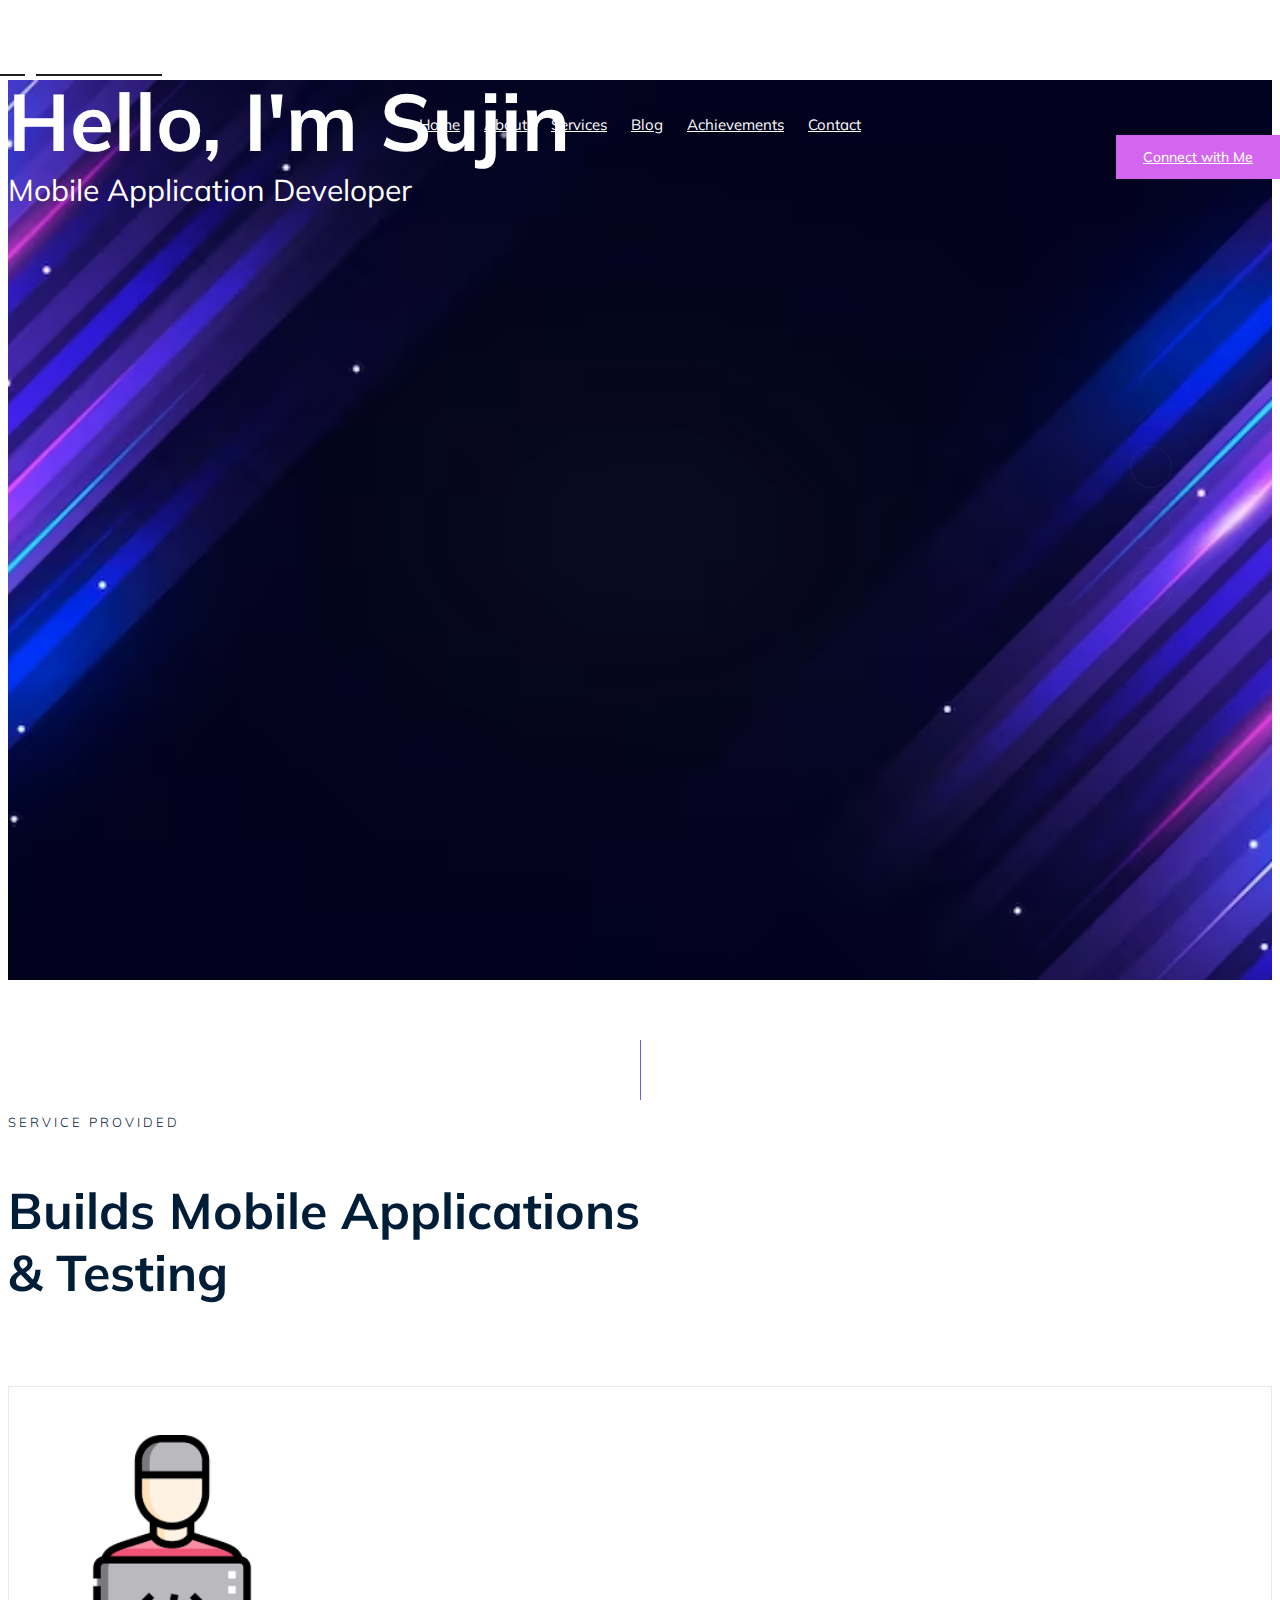
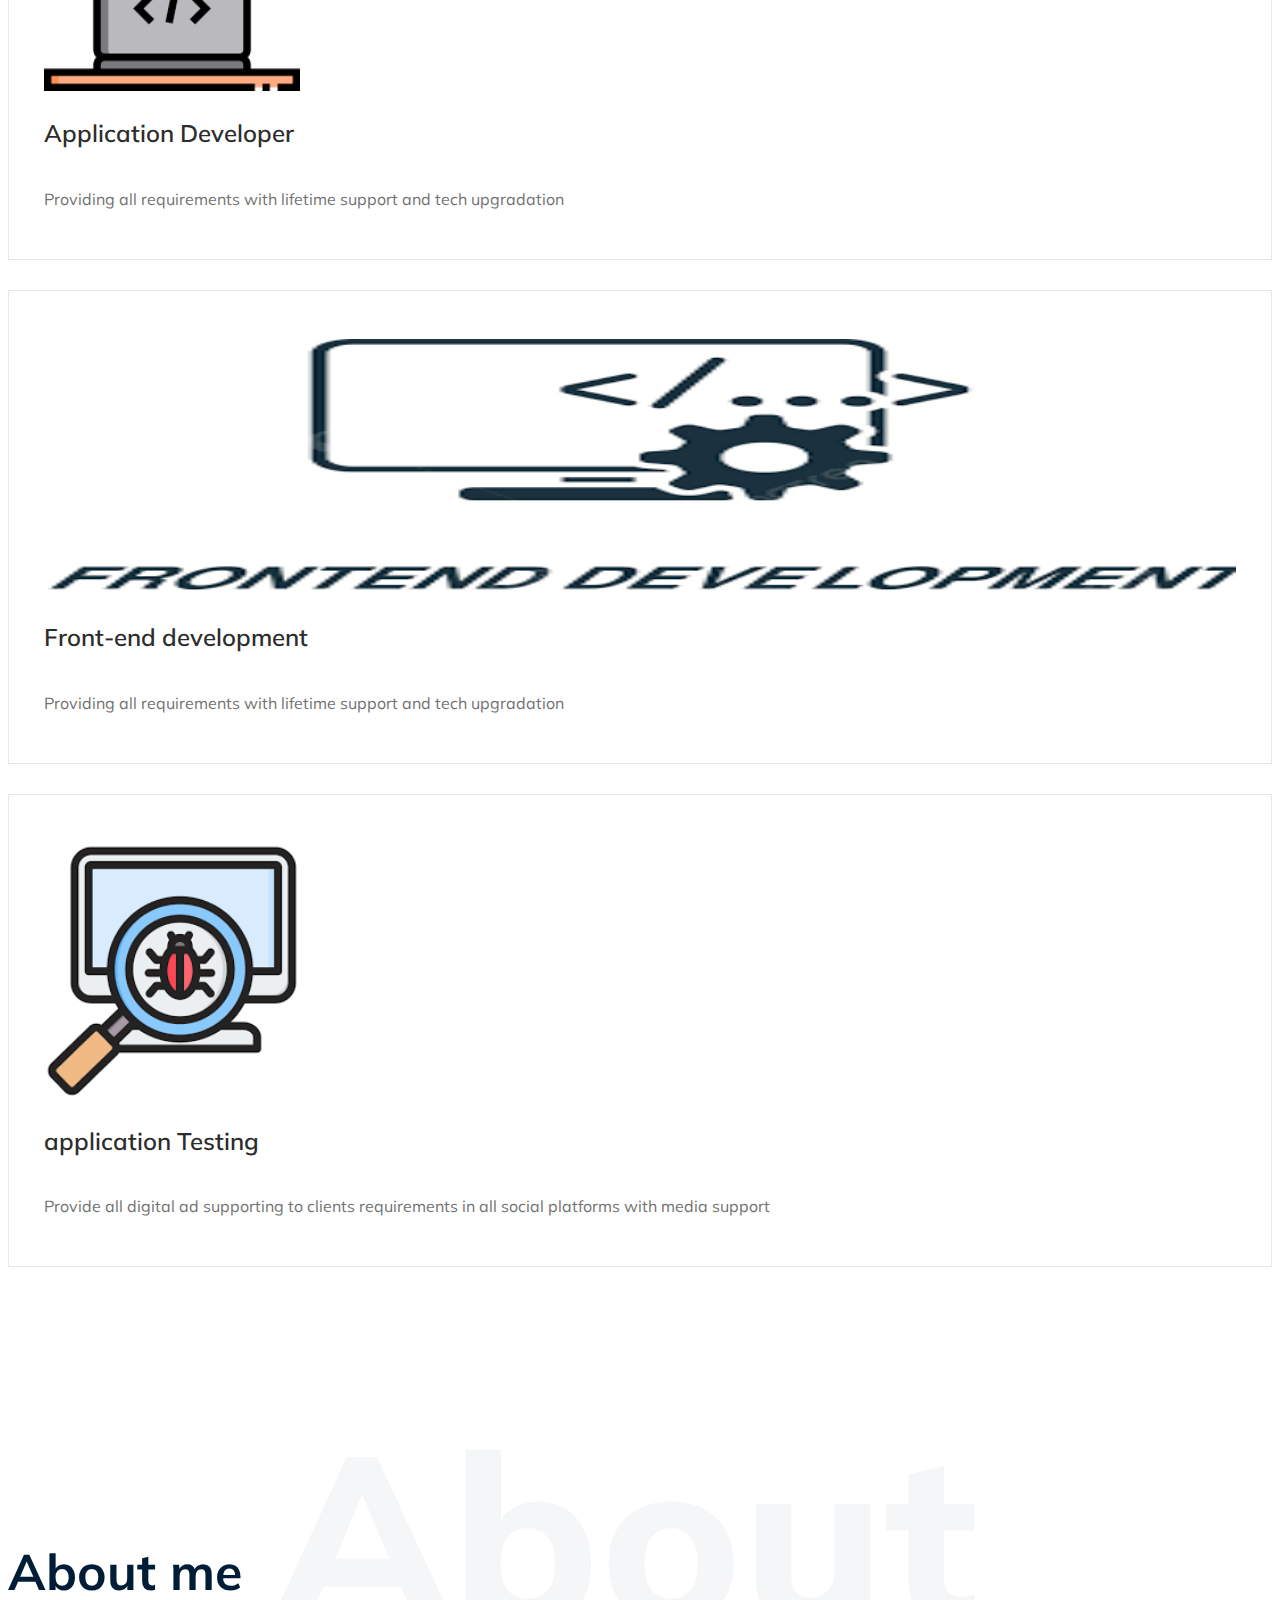
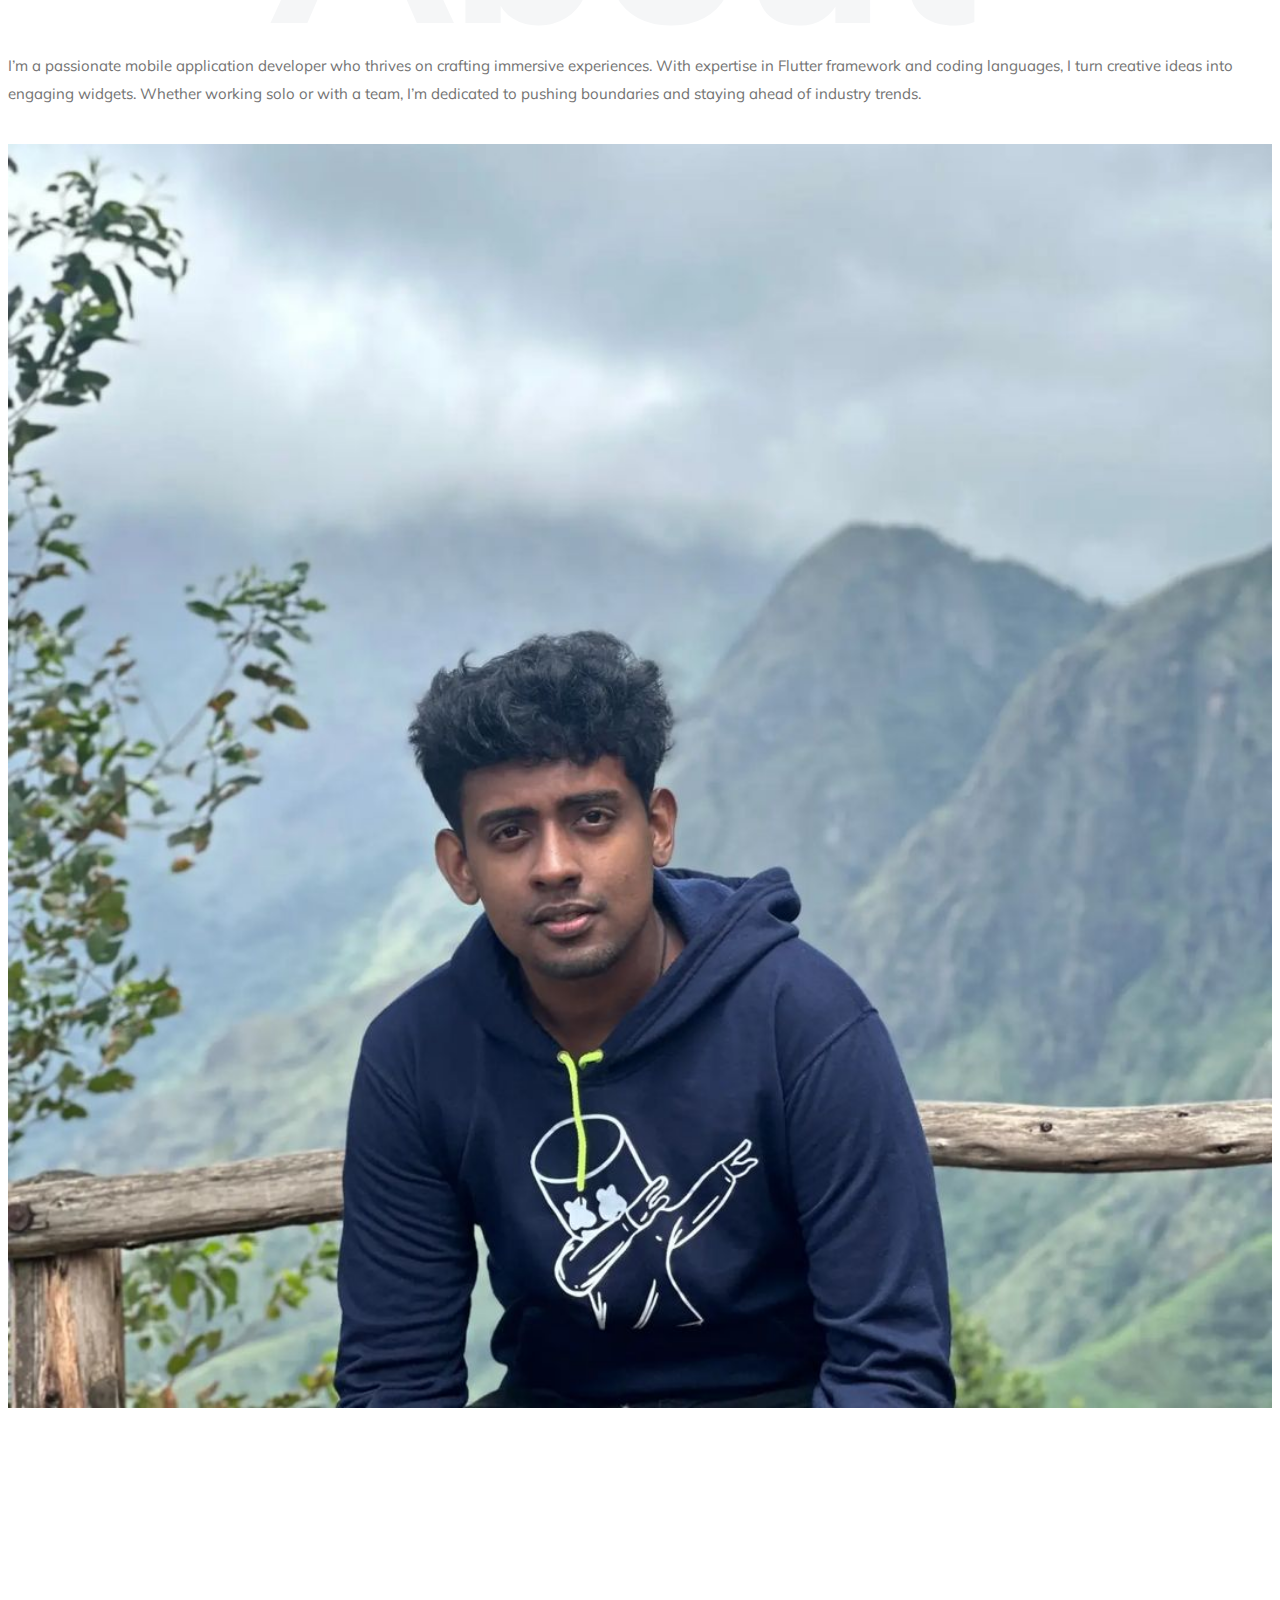
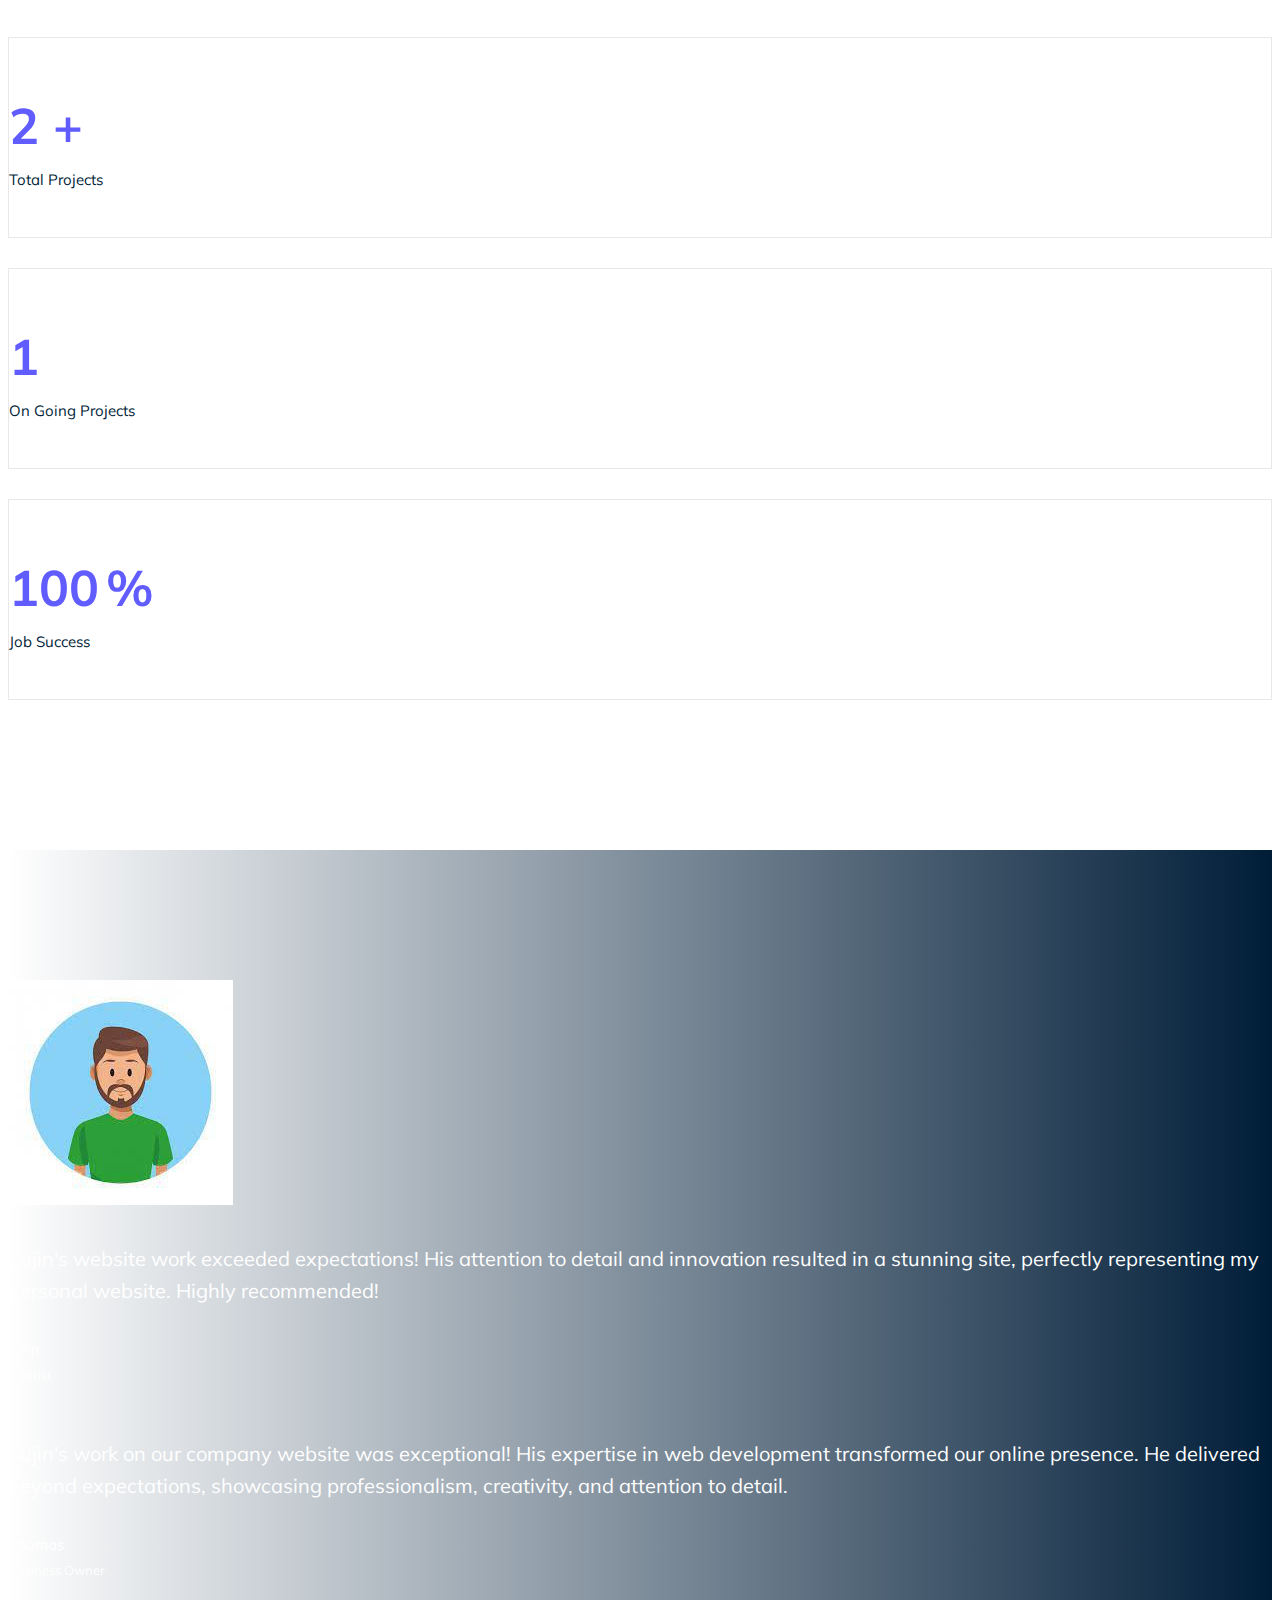
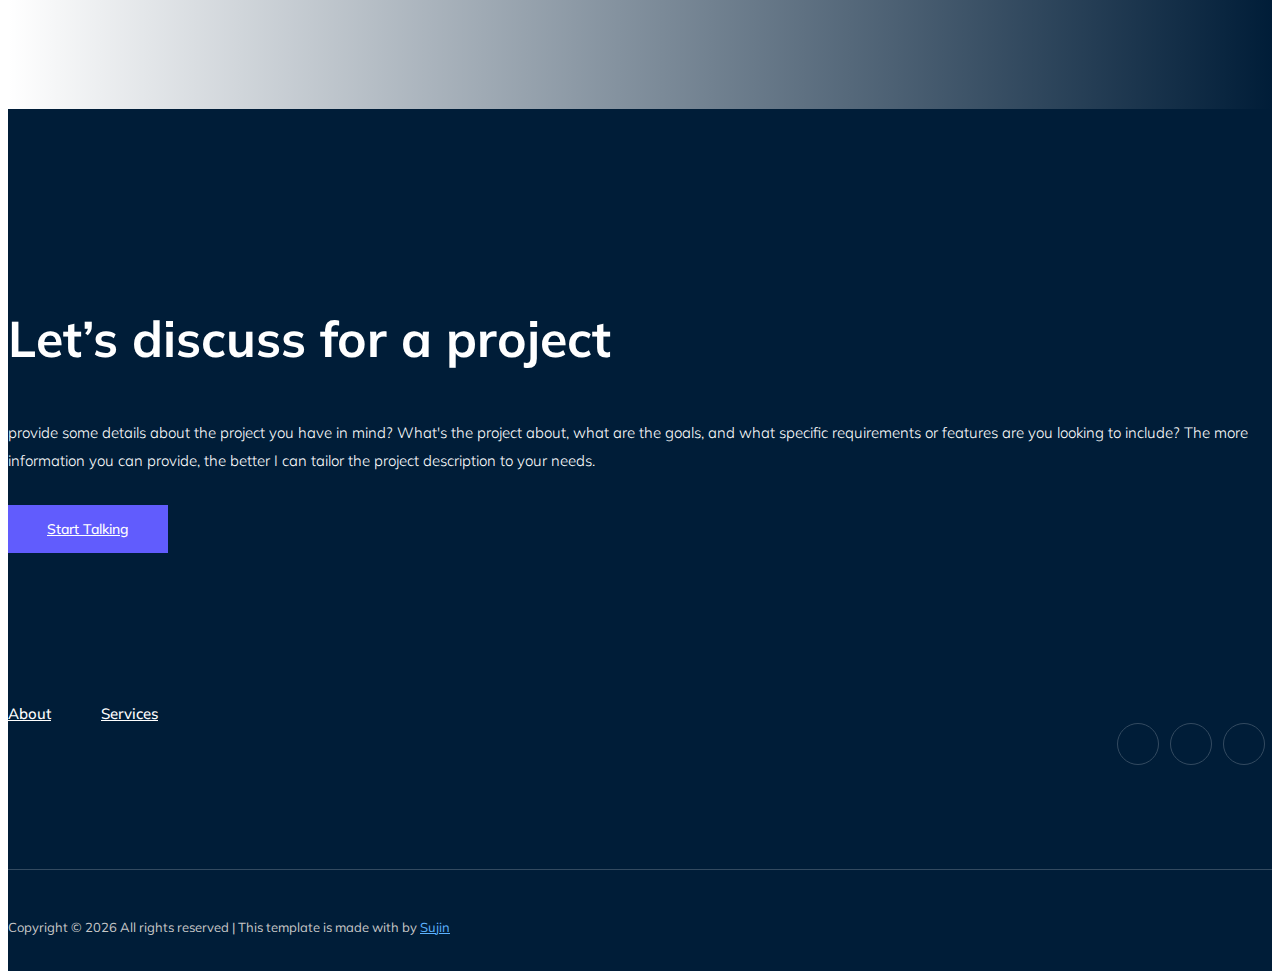
==== commit d3ee41f1: "first commit" ====
--- a/index.html
+++ b/index.html
@@ -33,7 +33,7 @@
             <div id="sticky-header" class="main-header-area">
                 <div class="container-fluid">
                     <div class="row align-items-center">
-                        <div class="col-xl-3 col-lg-2">
+                        <div class="col-xl-3 col-lg-2 ">
                             <div class="logo">
                                 <a href="index.html">
                                    <h3 >Sujin K Suresh</h3>
--- a/css/style.css
+++ b/css/style.css
@@ -61,7 +61,7 @@
 /* line 39, ../../Arafath/CL/CL October/218 PORTFOLIO/HTML/scss/theme-default.scss */
 h1, h2, h3, h4, h5 {
   font-family: "Muli", sans-serif;
-  color: #001D38;
+  color: #fff;
 }
 
 /* line 43, ../../Arafath/CL/CL October/218 PORTFOLIO/HTML/scss/theme-default.scss */
@@ -1452,7 +1452,6 @@
   position: absolute;
   bottom: 0;
   left: 0;
-  background-image: url(../img/about/man.png);
   width: 724px;
   height: 767px;
   content: '';
